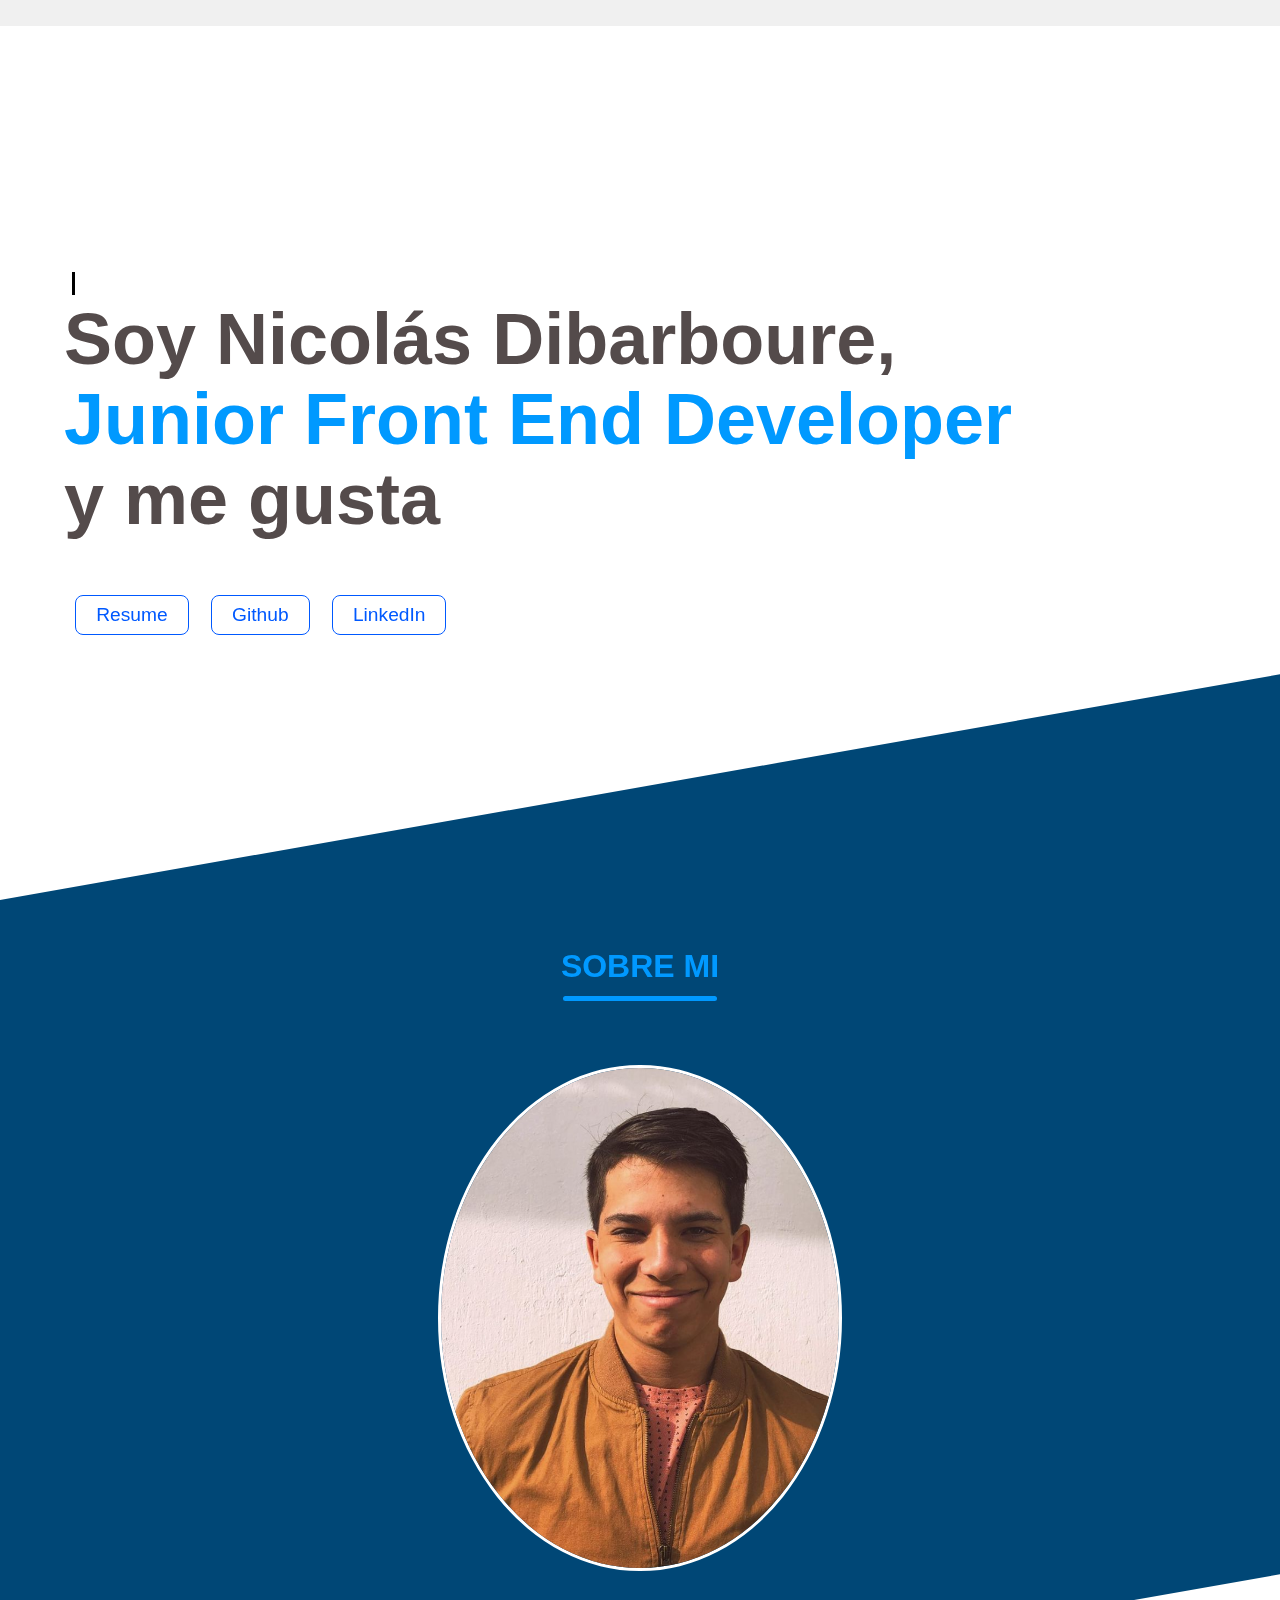
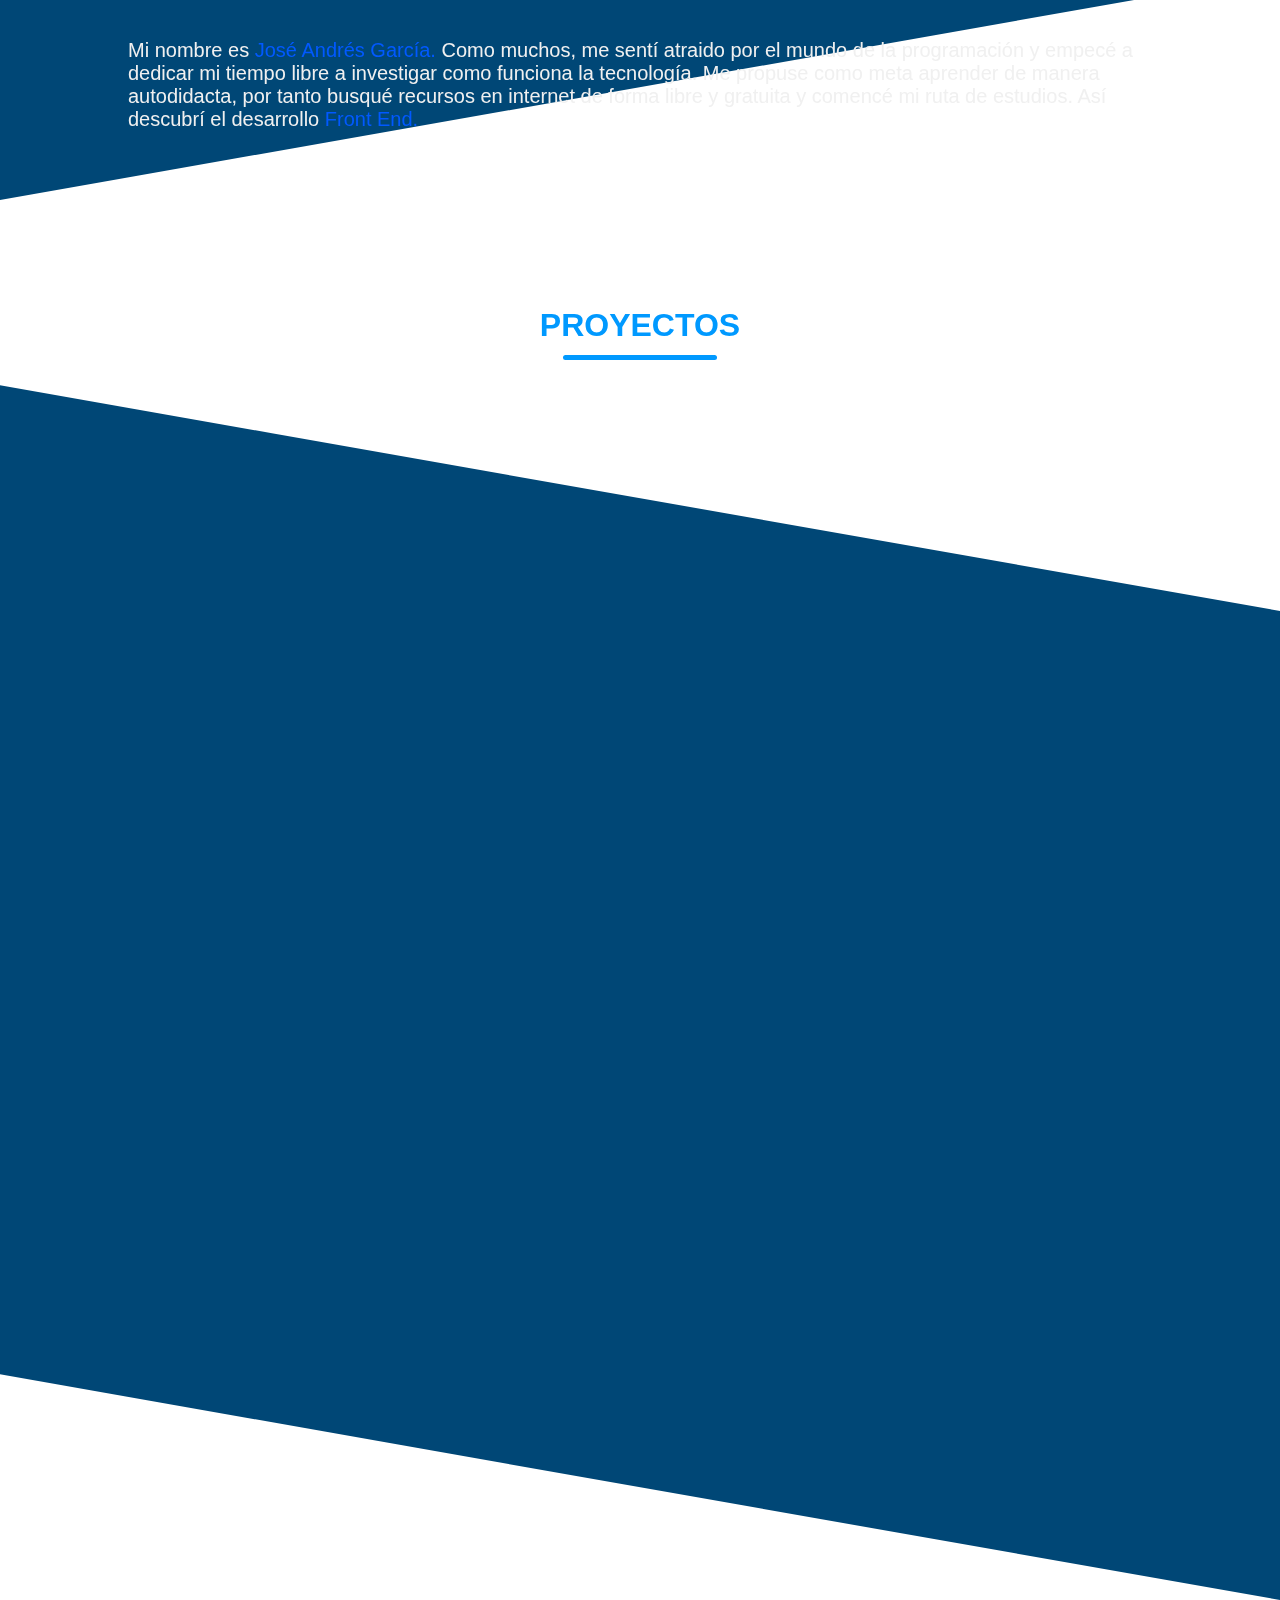
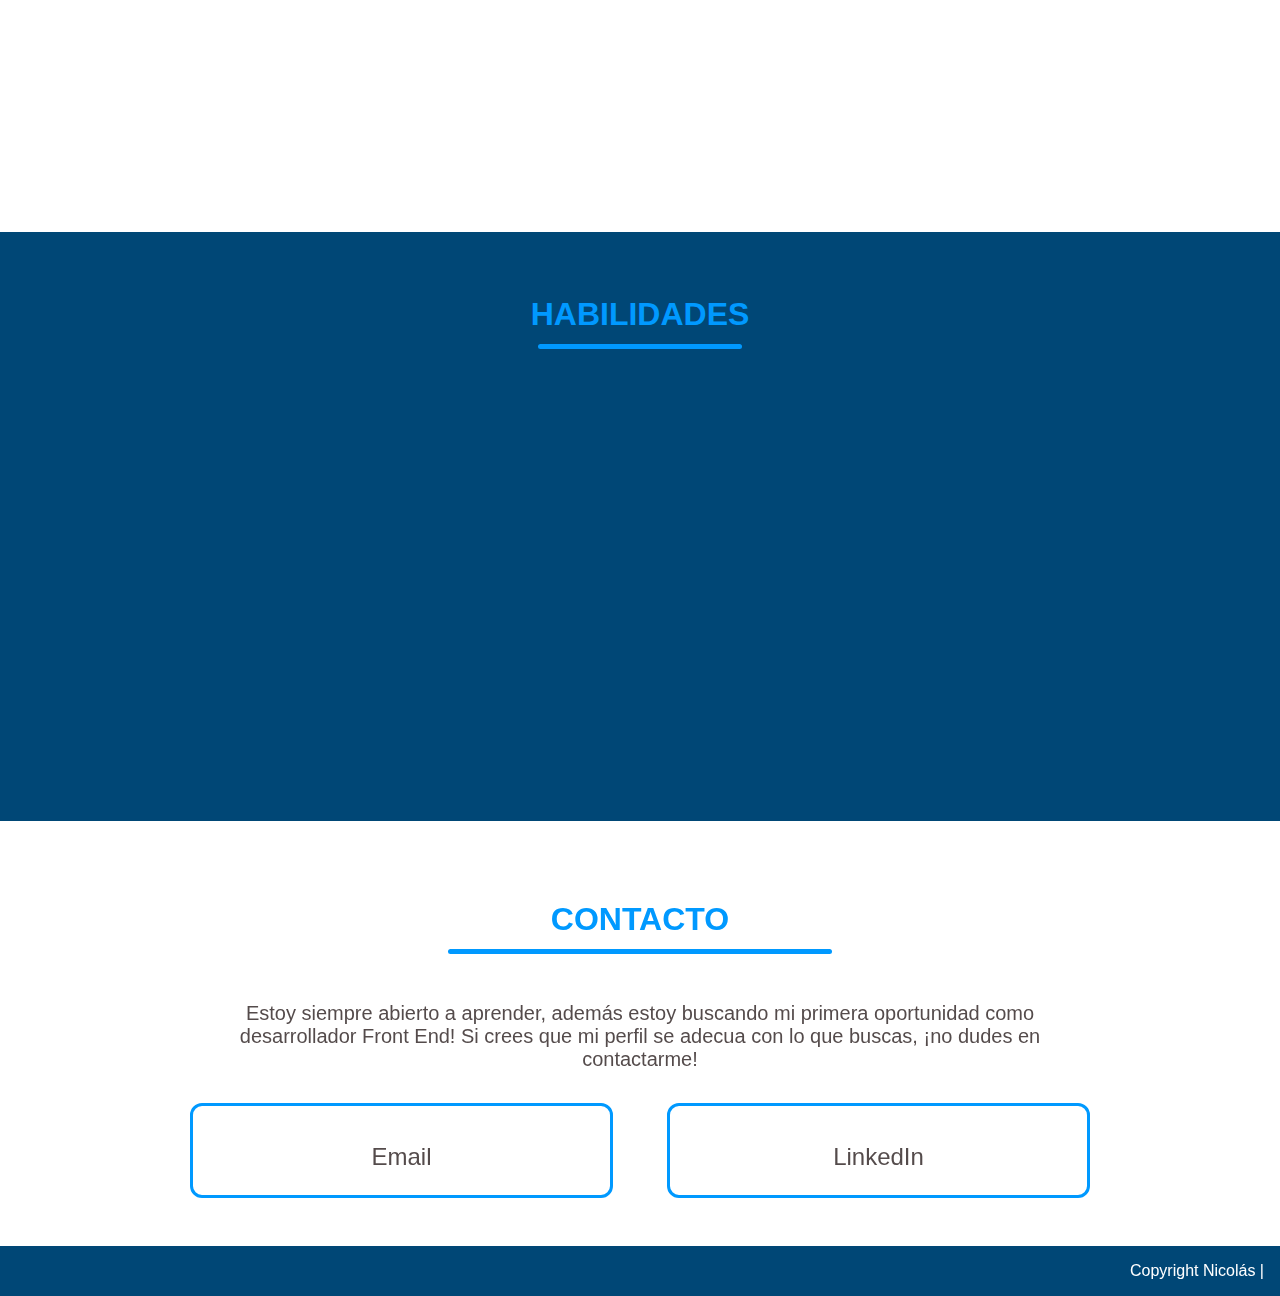
==== index.html @ 285dfb8d "Fixes" ====
<!DOCTYPE html>
<html lang="en">

<head>
  <meta charset="UTF-8">
  <meta http-equiv="X-UA-Compatible" content="IE=edge">
  <meta name="viewport" content="width=device-width, initial-scale=1.0, user-scalable=no, minimum-scale= 1.0">
  <link rel="icon"
    href="https://media.istockphoto.com/id/1362926849/es/vector/s%C3%ADmbolo-qu%C3%ADmico-de-neodimio-marco-cuadrado-elemento-de-tabla-mendeleev-fondo-rosa.jpg?b=1&s=170x170&k=20&c=UCgo2GiJpbOPP9t1IISfj54iJ4_4i3ZmyfxK1jCRdhY=">
  <title>Nicolás Dibarboure | Frontend Developer</title>
  <link rel="stylesheet" href="./css/styles.css">
  <link href="https://unpkg.com/aos@2.3.1/dist/aos.css" rel="stylesheet">
  <script src="https://kit.fontawesome.com/23192939c8.js" crossorigin="anonymous"></script>
</head>

<body>
  <div id="particles-js" class="animation"></div>

  <!-- Header -->
  <header id="header" class="header">
    <!-- Mobile -->
    <div class="menu-mobile">
      <div>
        <a id="btnMenu"><i class="fas fa-bars"></i></a>
      </div>

      <nav class="menu-side">
        <a id="start-menu" href="#inicio">Inicio</a>
        <a id="about-me-menu" href="#sobre-mi">Sobre mi</a>
        <a id="proyects-menu" href="#proyectos">Proyectos</a>
        <a id="hability-menu" href="#habilidades">Habilidades</a>
        <a id="contact-menu" href="#contacto">Contacto</a>
      </nav>
    </div>

    <!-- Escritorio - fijo -->
    <div id="fixed-header" class="header-fixed">
      <ul>
        <li><a class="start" href="#inicio">Inicio</a></li>
        <li><a class="aboutMe" href="#sobre-mi">Sobre mi</a></li>
        <li><a class="proyects" href="#proyectos">Proyectos</a></li>
        <li><a class="hability" href="#habilidades">Habilidades</a></li>
        <li><a class="contact" href="#contacto">Contacto</a></li>
      </ul>
    </div>

    <!-- Escritorio -->
    <ul id="header-container" class="header-container">
      <li><a class="start" href="#inicio">Inicio</a></li>
      <li><a class="aboutMe" href="#sobre-mi">Sobre mi</a></li>
      <li><a class="proyects" href="#proyectos">Proyectos</a></li>
      <li><a class="hability" href="#habilidades">Habilidades</a></li>
      <li><a class="contact" href="#contacto">Contacto</a></li>
    </ul>

  </header>
  <!-- Hero -->
  <section id="inicio" class="hero">
    <div class="hero-container">
      <h6>&#160;<span class="typed"></span></h6>
      <h1>Soy Nicolás Dibarboure,
        <span class="hero-span">Junior Front End Developer</span> y me gusta
        <span class="hero-styles" id="likes"></span>
      </h1>
    </div>
    <div>
      <div class="skew"></div>
    </div>
    <ul class="icons-container">
      <li><a href="./recursos/CV - Jose Andres Garcia Montes.pdf" download="CV - Jose Andres Garcia Montes">Resume <i
            class="fas fa-file-export"></i></a></li>
      <li><a href="https://github.com/NicoDibarboure" target="_blank">Github <i class="fab fa-github-square"></i></a>
      </li>

      <li><a href="https://www.linkedin.com/in/jose-andres-garcia/" target="_blank">LinkedIn <i
            class="fab fa-linkedin"></i></a></li>
    </ul>

  </section>
  <!-- Sobre mi -->
  <section id="sobre-mi" class="about-me">
    <h2>Sobre Mi</h2>
    <div class="about-me-container">
      <div class="about-img-container">
        <img src="recursos/foto-portfolio.jpg" alt="foto-perfil" />
      </div>
      <div class="about-text-container">
        <p>
          Mi nombre es <span>José Andrés García.</span> Como muchos, me sentí atraido por el mundo de la programación y
          empecé a dedicar mi tiempo libre a investigar como funciona la tecnología. Me propuse como meta aprender de
          manera autodidacta, por tanto busqué recursos en internet de forma libre y gratuita y comencé mi ruta de
          estudios. Así descubrí el desarrollo <span>Front End.</span>
        </p>
      </div>
    </div>
  </section>
  <!-- Proyectos -->
  <section id="proyectos" class="proyectos">
    <h2>Proyectos</h2>
    <div class="proyectos-container">
      <article data-aos="zoom-in" class="proyecto">
        <div class="proyecto-img-container">
          <img src="https://imagenes-pages.s3-sa-east-1.amazonaws.com/SlideShow.png" alt="Slide-page" />
        </div>
        <div class="proyecto-description">
          <div class="proyecto-back">
            <p>
              <span>Slide page</span> es una pagina web que tiene un slide que muestra algunas de las diferentes
              ciudades del mundo y sus principales caracteristicas.
            </p>
            <div class="proyecto-links">
              <a href="https://github.com/Gorusuke/Slideshow" target="_blank"><i class="fab fa-github"></i></a>
              <a href="https://slideshow-kappa.vercel.app/" target="_blank"><i class="fas fa-desktop"></i></a>
            </div>
          </div>
        </div>
        <div class="proyecto-content">
          <h2>Slide page</h2>
          <ul class="proyecto-habilities">
            <li>Html</li>
            <li>Css</li>
          </ul>
        </div>
      </article>
      <article data-aos="zoom-in" class="proyecto">
        <div class="proyecto-img-container">
          <img src="https://imagenes-pages.s3-sa-east-1.amazonaws.com/Profile-cards.png"
            alt="Tarjeta-de-presentacion" />
        </div>
        <div class="proyecto-description">
          <div class="proyecto-back">
            <p>
              <span>Profile cards</span> es una pagina web que muestra un diseño de tarjetas de presentacion de forma
              creativa que puedes tomar como referencia para futuras creaciones.
            </p>
            <div class="proyecto-links">
              <a href="https://github.com/Gorusuke/Tarjeta-de-presentacion" target="_blank"><i
                  class="fab fa-github"></i></a>
              <a href="https://tarjeta-de-presentacion.vercel.app/" target="_blank"><i class="fas fa-desktop"></i></a>
            </div>
          </div>
        </div>
        <div class="proyecto-content">
          <h2>Profile cards</h2>
          <ul class="proyecto-habilities">
            <li>Html</li>
            <li>Css</li>
          </ul>
        </div>
      </article>
      <article data-aos="zoom-in" class="proyecto">
        <div class="proyecto-img-container">
          <img src="https://imagenes-pages.s3-sa-east-1.amazonaws.com/Cube.png" alt="slice-cube" />
        </div>
        <div class="proyecto-description">
          <div class="proyecto-back">
            <p>
              <span>Slice cube</span> es una pagina web donde se muestra un cubo en forma de imagen. Cada imagen esta
              dividida en 3 partes iguales y el cubo tiene una pequeña animacion entre cada imagen.
            </p>
            <div class="proyecto-links">
              <a href="https://github.com/Gorusuke/Slice-Image-Cube" target="_blank"><i class="fab fa-github"></i></a>
              <a href="https://slice-image-cube.vercel.app/" target="_blank"><i class="fas fa-desktop"></i></a>
            </div>
          </div>
        </div>
        <div class="proyecto-content">
          <h2>Slice cube</h2>
          <ul class="proyecto-habilities">
            <li>Html</li>
            <li>Css</li>
            <li>Javascript</li>
          </ul>
        </div>
      </article>
      <article data-aos="zoom-in" class="proyecto">
        <div class="proyecto-img-container">
          <img src="https://imagenes-pages.s3-sa-east-1.amazonaws.com/Breaking+bad.png" alt="Breaking-bad" />
        </div>
        <div class="proyecto-description">
          <div class="proyecto-back">
            <p>
              <span>Breaking bad frase</span> es una pagina web que a traves de una API muestra las frases mas iconicas
              de la serie Breaking Bad.
            </p>
            <div class="proyecto-links">
              <a href="https://github.com/Gorusuke/Frases-de-breaking-bad" target="_blank"><i
                  class="fab fa-github"></i></a>
              <a href="https://breaking-bad-phrases.vercel.app/" target="_blank"><i class="fas fa-desktop"></i></a>
            </div>
          </div>
        </div>
        <div class="proyecto-content">
          <h2>Breaking bad frase</h2>
          <ul class="proyecto-habilities">
            <li>Html</li>
            <li>Css</li>
            <li>React</li>
          </ul>
        </div>
      </article>
      <article data-aos="zoom-in" class="proyecto">
        <div class="proyecto-img-container">
          <img src="https://imagenes-pages.s3-sa-east-1.amazonaws.com/Owl+gifphy.png" alt="Owl Gifphy" />
        </div>
        <div class="proyecto-description">
          <div class="proyecto-back">
            <p>
              <span>Owl Gifphy</span> es un buscador de gifs que atravez de una API muestra los resultados por nombre.
              Ademas puedes ver las tendencias de los ultimos gifs que estan siendo mas buscados en el momento.
            </p>
            <div class="proyecto-links">
              <a href="https://github.com/Gorusuke/Owl-Gifphy" target="_blank"><i class="fab fa-github"></i></a>
              <a href="https://owl-gifphy.vercel.app/" target="_blank"><i class="fas fa-desktop"></i></a>
            </div>
          </div>
        </div>
        <div class="proyecto-content">
          <h2>Owl Gifphy</h2>
          <ul class="proyecto-habilities">
            <li>Html</li>
            <li>Css</li>
            <li>React</li>
          </ul>
        </div>
      </article>
      <div class="skew-proyects"></div>
      <article data-aos="zoom-in" class="proyecto">
        <div class="proyecto-img-container">
          <img src="https://imagenes-pages.s3-sa-east-1.amazonaws.com/Pokemon+couple.png" alt="Pokemon-Couple" />
        </div>
        <div class="proyecto-description">
          <div class="proyecto-back">
            <p>
              <span>Pokemon-Couple</span> es una aplicacion donde su objetivo es encontrar la pareja pokemon en los
              menores intentos posibles.
            </p>
            <div class="proyecto-links">
              <a href="https://github.com/Gorusuke/Couple-Pokemon" target="_blank"><i class="fab fa-github"></i></a>
              <a href="https://pokemon-couple.vercel.app/" target="_blank"><i class="fas fa-desktop"></i></a>
            </div>
          </div>
        </div>
        <div class="proyecto-content">
          <h2>Pokemon Couple</h2>
          <ul class="proyecto-habilities">
            <li>Html</li>
            <li>Css</li>
            <li>React</li>
          </ul>
        </div>
      </article>
    </div>
  </section>
  <!-- Habilidades -->
  <section id="habilidades" class="habilidades">
    <h2>Habilidades</h2>
    <div class="habilidades-container">
      <div data-aos="fade-up" data-aos-duration="300" class="technologies">
        <div class="technologies-image">
          <img src="https://icons-svgs.s3-sa-east-1.amazonaws.com/images/html.svg" alt="Html5">
        </div>
        <h4>Html5</h4>
      </div>
      <div data-aos="fade-up" data-aos-duration="600" class="technologies">
        <div class="technologies-image">
          <img src="https://icons-svgs.s3-sa-east-1.amazonaws.com/images/css.svg" alt="Css">
        </div>
        <h4>Css</h4>
      </div>
      <div data-aos="fade-up" data-aos-duration="900" class="technologies">
        <div class="technologies-image">
          <img src="https://icons-svgs.s3-sa-east-1.amazonaws.com/images/javascript.svg" alt="Javascript">
        </div>
        <h4>Javascript</h4>
      </div>
      <div data-aos="fade-up" data-aos-duration="1200" class="technologies">
        <div class="technologies-image sass">
          <img src="https://icons-svgs.s3-sa-east-1.amazonaws.com/images/sass.svg" alt="Sass">
        </div>
        <h4>Sass</h4>
      </div>
      <div data-aos="fade-up" data-aos-duration="1500" class="technologies">
        <div class="technologies-image">
          <img src="https://icons-svgs.s3-sa-east-1.amazonaws.com/images/git.svg" alt="Git">
        </div>
        <h4>Git</h4>
      </div>
      <div data-aos="fade-up" data-aos-duration="1800" class="technologies">
        <div class="technologies-image">
          <img src="https://icons-svgs.s3-sa-east-1.amazonaws.com/images/github.svg" alt="Github">
        </div>
        <h4>Github</h4>
      </div>
      <div data-aos="fade-up" data-aos-duration="300" class="technologies">
        <div class="technologies-image">
          <img src="https://icons-svgs.s3-sa-east-1.amazonaws.com/images/react.svg" alt="React">
        </div>
        <h4>React</h4>
      </div>
      <div data-aos="fade-up" data-aos-duration="600" class="technologies">
        <div class="technologies-image">
          <img src="https://icons-svgs.s3-sa-east-1.amazonaws.com/images/redux.svg" alt="Redux">
        </div>
        <h4>Redux</h4>
      </div>
      <div data-aos="fade-up" data-aos-duration="900" class="technologies">
        <div class="technologies-image nextjs">
          <img src="https://icons-svgs.s3-sa-east-1.amazonaws.com/images/next.svg" alt="NextJs">
        </div>
        <h4>NextJs</h4>
      </div>
      <div data-aos="fade-up" data-aos-duration="1200" class="technologies">
        <div class="technologies-image firebase">
          <img src="https://icons-svgs.s3-sa-east-1.amazonaws.com/images/firebase.svg" alt="Firebase">
        </div>
        <h4>Firebase</h4>
      </div>
      <div data-aos="fade-up" data-aos-duration="1500" class="technologies">
        <div class="technologies-image">
          <img src="https://icons-svgs.s3-sa-east-1.amazonaws.com/images/node.svg" alt="NodeJs">
        </div>
        <h4>NodeJs</h4>
      </div>
      <div data-aos="fade-up" data-aos-duration="1800" class="technologies">
        <div class="technologies-image mongodb">
          <img src="https://icons-svgs.s3-sa-east-1.amazonaws.com/images/mongo.svg" alt="MongoDB">
        </div>
        <h4>MongoDB</h4>
      </div>
    </div>
  </section>
  <!-- Contacto -->
  <section id="contacto" class="contacto">
    <h2>Contacto</h2>
    <div class="contacto-container">
      <p>Estoy siempre abierto a aprender, además estoy buscando mi primera oportunidad como desarrollador Front End! Si
        crees que mi perfil se adecua con lo que buscas, ¡no dudes en contactarme!</p>
      <div class="contacto-icons">
        <a href="mailto:nico.dibarboure@gmail.com">
          <div>
            <i class="fas fa-envelope"></i>
            <p>Email</p>
          </div>
        </a>
        <a href="https://www.linkedin.com/in/dibarbourenico/" target="_blank">
          <div>
            <i class="fab fa-linkedin"></i>
            <p>LinkedIn</p>
          </div>
        </a>
      </div>
    </div>
  </section>
  <!-- Footer -->
  <footer>
    <div class="footer-container">
      <p>Copyright Nicolás | <span id="year"></span></p>
    </div>
  </footer>

  <script src="https://unpkg.com/aos@2.3.1/dist/aos.js"></script>
  <script src="https://cdn.jsdelivr.net/npm/typed.js@2.0.12"></script>
  <script src="https://cdn.jsdelivr.net/npm/particles.js@2.0.0/particles.min.js"></script>
  <script src="./js/app.js"></script>
</body>

</html>
---- css/styles.css ----
:root {
  --primary: #0099ff;
  --secondary: #0059ff;
  --background: #004776;
  --dark: #0a0a0a;
  --light: #f0f0f0;
  --text: #413737e6;
}

*,
*::after,
*::before {
  padding: 0;
  margin: 0;
  box-sizing: border-box;
}

body {
  font-family: -apple-system, BlinkMacSystemFont, Segoe UI, Roboto, Oxygen,
    Ubuntu, Cantarell, Fira Sans, Droid Sans, Helvetica Neue, sans-serif;
  z-index: 1;
}

a {
  color: inherit;
  text-decoration: none;
}

ul {
  list-style: none;
}

/* Animation */

.animation {
  position: fixed;
  height: 100vh;
  width: 100%;
  z-index: -1;
  background-color: transparent;
}

/* Header */

.menu-mobile {
  display: block;
  width: 100%;
  background-color: var(--light);
  color: var(--text);
  position: fixed;
  top: 0;
  z-index: 99999;
  transition: all .5s ease;
}

.line::after {
  content: '';
  position: absolute;
  width: 21.5%;
  height: 2px;
  background-color: var(--primary);
  border-bottom: 2px solid var(--primary);
  animation: barra .5s ease-in-out;
}

@keyframes barra {
  0% {
    width: 0;
  }

  100% {
    width: 21.5%
  }
}

.menu-mobile>div {
  display: block;
  padding: .8rem;
  text-align: right;
  margin-right: 1rem;
}

.menu-mobile>div>a {
  font-size: 1.5rem;
}

.menu-side {
  width: 80%;
  display: flex;
  flex-direction: column;
  position: fixed;
  right: -100%;
  text-align: center;
  background-color: var(--light);
  transition: all .5s ease;
}

.active {
  right: -5px;
}

.menu-mobile>nav>a {
  text-transform: uppercase;
  padding: 12px;
  color: var(--text);
  font-weight: 700;
  border-bottom: 2px solid var(--primary);
  border-left: 2px solid var(--primary);
}

/* .menu-mobile > nav > a:last-child{
  border: 0;
} */


.menu-mobile>nav>a:hover {
  color: var(--secondary);
}

.header-fixed,
.header-container {
  display: none;
}

/* Hero */

.hero {
  display: flex;
  flex-direction: column;
  justify-content: center;
  height: 100vh;
  background-color: transparent;
}

.hero-container {
  padding-left: 1rem;
}

.hero-container>h6 {
  font-size: 1rem;
  margin-left: -4px;
}

.hero-container>h6::after {
  content: '';
  width: 2px;
  height: 1rem;
  margin-top: 4px;
  background-color: #000;
  position: absolute;
  animation: blinking 1s 2s infinite;
}

@keyframes blinking {
  0% {
    background: #000;
  }

  50% {
    background: transparent;
  }

  100% {
    background: #000;
  }
}

.hero-container>h1 {
  font-size: 1.55rem;
  color: var(--text);
  min-height: 120px;
  line-height: 1.65rem;
}

.hero-span {
  display: block;
  color: var(--primary);
}

.hero-styles {
  color: var(--secondary);
}

.skew {
  position: absolute;
  top: 100%;
  width: 100%;
  height: 900px;
  background: var(--background);
  transform: skewY(-20deg);
  transform-origin: top left;
  z-index: -2;
  animation: skewed 3s ease-in-out 1;
}

@keyframes skewed {
  0% {
    transform: skewY(0deg);
  }

  100% {
    transform: skewY(-20deg);
  }
}

.icons-container {
  display: flex;
  margin-top: -20px;
}

.icons-container>li {
  display: flex;
  font-size: .8rem;
  color: var(--secondary);
  font-weight: 500;
  margin-top: .5rem;
  margin-right: .7rem;
}

.icons-container>li>a:hover {
  background-color: var(--secondary);
  color: #fff;
}

.icons-container>li>a>i {
  font-size: .8rem;
}

.icons-container a {
  border-radius: 8px;
  border: 1px solid var(--secondary);
  padding: 5px 10px;
  transition: all .3s ease;

}

/* About me */

.about-me {
  z-index: 9999;
  position: relative;
  background: transparent;
  margin: 3rem auto 7rem auto;
}

.about-me>h2 {
  color: var(--primary);
  text-transform: uppercase;
  margin-bottom: 4rem;
  padding-bottom: 1rem;
  font-size: 2rem;
  text-align: center;
  position: relative;
}

.about-me>h2::after {
  content: '';
  width: 50%;
  height: 5px;
  position: absolute;
  background: var(--primary);
  bottom: 0%;
  left: 25%;
  border-radius: 10px;
}

.about-me-container {
  display: flex;
  flex-direction: column;
  width: 90%;
  margin: 0 auto;
}

.about-img-container {
  width: 70%;
  margin: 0 auto
}

.about-img-container>img {
  width: 100%;
  border-radius: 50%;
  border: 3px solid #fff;
  object-fit: contain;
}

.about-text-container>h2 {
  color: var(--light);
  margin: 1rem 0;
  font-size: 1.8rem;
}

.about-text-container>p {
  color: var(--light);
  font-size: 1.25rem;
  font-weight: 300;
}

.about-text-container>p span {
  color: var(--secondary);
  font-weight: 500;
}

/* Proyectos */

.proyectos {
  position: relative;
  margin: 7rem auto;
}

.proyectos>h2 {
  color: var(--primary);
  text-transform: uppercase;
  margin-bottom: 4rem;
  padding-bottom: 1rem;
  font-size: 2rem;
  text-align: center;
  position: relative;
}

.proyectos>h2::after {
  content: '';
  width: 60%;
  height: 5px;
  position: absolute;
  background: var(--primary);
  bottom: 0%;
  left: 20%;
  border-radius: 10px;
}

.proyectos-container {
  width: 90%;
  margin: 0 auto;
  display: grid;
  gap: 2rem;
  grid-template-columns: 1fr;
}

.proyecto {
  width: 100%;
  height: 300px;
  border-radius: 10px;
  position: relative;
  background-color: var(--light);
  transition: all .5s ease;
}

.proyecto-img-container {
  position: absolute;
  top: 0;
  left: 0;
  height: 75%;
  transition: all 1s ease;
}

.proyecto-img-container>img {
  width: 100%;
  height: 100%;
  object-fit: cover;
}

.proyecto:hover {
  -webkit-box-shadow: -3px 5px 18px 0px rgba(0, 0, 0, 0.75);
  -moz-box-shadow: -3px 5px 18px 0px rgba(0, 0, 0, 0.75);
  box-shadow: -3px 5px 18px 0px rgba(0, 0, 0, 0.75);
}

.proyecto:hover .proyecto-img-container {
  height: 0%;
}

.proyecto-description {
  height: 75%;
  display: flex;
  flex-direction: column;
  justify-content: center;
  align-items: center;
}

.proyecto-back {
  width: 80%;
  margin: 0 auto;
}

.proyecto-back>p {
  font-size: 1rem;
  color: var(--text);
  font-weight: 500;
  text-align: center;
}

.proyecto-back>p span {
  color: var(--secondary);
  font-weight: 600;
  text-transform: capitalize;
}

.proyecto-links {
  margin-top: 1rem;
  display: flex;
  justify-content: space-evenly;
}

.proyecto-links a {
  font-size: 2rem;
  transition: color .3s ease;
}

.proyecto-links a:hover {
  transform: scale(1.1);
}

.proyecto-content {
  padding: 0 2rem;
  color: var(--light);
}

.proyecto-content>h2 {
  text-align: left;
  color: var(--primary);
  text-transform: capitalize;
  font-size: 1.4rem;
  margin-bottom: .5rem;
}

.proyecto-habilities {
  display: flex;
}

.proyecto-habilities>li {
  font-size: 1rem;
  margin-right: 1rem;
  color: var(--text);
  font-weight: 500;
}

.skew-proyects {
  position: absolute;
  bottom: 120px;
  left: 0;
  width: 100%;
  height: 70%;
  background: var(--background);
  transform: skewY(10deg);
  transform-origin: top right;
  z-index: -2;
}

/* Habilidades */

.habilidades {
  padding: 4rem 0;
  position: relative;
  margin: 5rem auto;
  background-color: var(--background);
  z-index: -2;
}

.habilidades>h2 {
  color: var(--primary);
  text-transform: uppercase;
  margin-bottom: 5rem;
  padding-bottom: 1rem;
  font-size: 2rem;
  text-align: center;
  position: relative;
}

.habilidades>h2::after {
  content: '';
  width: 70%;
  height: 5px;
  position: absolute;
  background: var(--primary);
  bottom: 0%;
  left: 16%;
  border-radius: 10px;
}

.habilidades-container {
  width: 90%;
  margin: 0 auto;
  display: grid;
  grid-template-columns: repeat(3, 1fr);
  gap: 2rem 1rem;
}

.technologies {
  display: flex;
  flex-direction: column;
  align-items: center;
}

.technologies-image {
  width: 50px;
  height: 50px;
}

.technologies-image>img {
  width: 100%;
  object-fit: contain;
}

.technologies>h4 {
  font-size: 1.2rem;
  margin-top: 1rem;
  color: var(--secondary);
  font-weight: 500;
}

.sass {
  width: 65px;
}

.sass>img {
  margin-top: 8px;
}

.firebase {
  width: 40px;
}

.mongodb,
.nextjs {
  width: 100px;
}

.mongodb>img {
  margin-top: 20px;
}

/* Contacto */

.contacto {
  position: relative;
  margin: 5rem auto 3rem auto;
}

.contacto>h2 {
  color: var(--primary);
  text-transform: uppercase;
  margin-bottom: 3rem;
  padding-bottom: 1rem;
  font-size: 2rem;
  text-align: center;
  position: relative;
}

.contacto>h2::after {
  content: '';
  width: 56%;
  height: 5px;
  position: absolute;
  background: var(--primary);
  bottom: 0%;
  left: 22.5%;
  border-radius: 10px;
}

.contacto-container {
  width: 90%;
  margin: 0 auto;
}

.contacto-container>p {
  font-size: 1.25rem;
  color: var(--text);
  font-weight: 500;
  text-align: center;
}

.contacto-icons {
  display: flex;
  flex-direction: column;
  /* justify-content: space-between; */
}

.contacto-icons a {
  margin-top: 1.5rem;
  padding: 1rem;
  display: flex;
  flex-direction: column;
  align-items: center;
  border: 3px solid var(--primary);
  border-radius: 12px;
}

.contacto-icons a div {
  text-align: center;
}

.contacto-icons a div i {
  font-size: 2.3rem;
  color: var(--secondary);
}

.contacto-icons a div p {
  margin-top: .5rem;
  font-size: 1.2rem;
  font-weight: 500;
  color: var(--text);
  text-align: center;
}

.contacto-icons a:hover {
  -webkit-box-shadow: -1px 2px 7px 0px rgba(0, 0, 0, 0.75);
  -moz-box-shadow: -1px 2px 7px 0px rgba(0, 0, 0, 0.75);
  box-shadow: -1px 2px 7px 0px rgba(0, 0, 0, 0.75);
}

/* Footer */

footer {
  width: 100%;
  background-color: var(--background);
  z-index: -2;
}

.footer-container {
  padding: 1rem 0;
}

.footer-container p {
  font-size: 1rem;
  color: white;
  font-weight: 400;
  text-align: right;
}

@media (min-width: 426px) {

  .menu-side {
    width: 60%;
  }

  .line::after {
    width: 40.8%;
    animation: barra .5s ease-in-out;
  }

  @keyframes barra {
    0% {
      width: 0;
    }

    100% {
      width: 40.8%
    }
  }

  /* Hero */
  .hero-container {
    padding-left: 2rem;
  }

  .hero-container>h6 {
    font-size: 1.5rem;
  }

  .hero-container>h6::after {
    width: 3px;
    height: 23px;
    margin-top: 6px;
  }

  .hero-container>h1 {
    font-size: 2.25rem;
    line-height: 2.5rem;
  }

  .icons-container {
    margin-top: 1rem;
    padding-left: 2rem;
  }

  .icons-container>li {
    font-size: 1.2rem;
    display: flex;
  }

  .icons-container a {
    padding: 8px 20px;
    margin: 2rem 0px 0px 0.7rem;
  }
}

.icons-container>li>a>i {
  font-size: 1.2rem;
}

.skew {
  height: 900px;
  transform: skewY(-13deg);
}

@keyframes skewed {
  0% {
    transform: skewY(0deg);
  }

  100% {
    transform: skewY(-13deg);
  }
}

/* About me */

.about-me>h2::after {
  width: 26%;
  left: 37%;
}

.about-img-container {
  width: 42%;
}

.about-text-container {
  width: 90%;
  margin: 4rem auto;
}

/* Proyectos */


.proyectos-container {
  width: 80%;
}

.proyecto {
  height: 400px;
}

.proyecto-back>p {
  font-size: 1.2rem;
}

.proyecto-links {
  margin-top: 2rem;
}

.proyecto-links a {
  font-size: 2.5rem;
}

.proyecto-content {
  margin-top: 1rem;
}

.proyecto-content>h2 {
  font-size: 1.4rem;
}

.proyecto-habilities>li {
  font-size: 1rem;
}

/* Habilidades */

.proyectos>h2::after {
  left: 33%;
  width: 34%;
}

.habilidades>h2::after {
  width: 34%;
  left: 33%;
}

.habilidades-container {
  grid-template-columns: repeat(4, 1fr);
}

/* Contacto */

.contacto>h2::after {
  width: 30%;
  left: 35%;
}

.contacto-container {
  width: 80%;
}

.contacto-icons {
  display: flex;
  flex-direction: row;
  justify-content: space-between;
}

.contacto-icons a {
  margin-top: 2rem;
  width: 47%;
  padding: 1.5rem;
}

.contacto-icons a div i {
  font-size: 2.8rem;
}

.contacto-icons a div p {
  margin-top: .8rem;
  font-size: 1.5rem;
}

/* Footer */

footer {
  width: 100%;
  background-color: var(--background);
  z-index: -2;
}

.footer-container {
  padding: 1rem;
}

.footer-container p {
  font-size: 1rem;
}

}

@media (min-width: 769px) {

  /* Header */
  .header {
    display: block;
    background-color: transparent;
    top: 0;
    position: absolute;
    z-index: 999999;
    width: 100%;
    transition: all .3s ease;
  }

  .menu-mobile {
    display: none;
  }

  .header-fixed {
    display: block;
    width: 100%;
    padding: 1rem;
    margin-top: -90px;
    position: fixed;
    min-height: 65px;
    background-color: var(--light);
    transition: all .3s ease;
    box-shadow: 0px 2px 5px 2px rgba(0, 0, 0, 0.5);
  }

  .header-fixed>ul {
    display: flex;
    justify-content: space-around;
    width: 90%;
    margin: 0 auto;
  }

  .header-container {
    display: flex;
    justify-content: space-around;
    list-style: none;
    width: 90%;
    margin: 0 auto;
  }

  .header-fixed li,
  .header-container li {
    color: var(--text);
    font-size: 1.1rem;
    font-weight: 700;
    padding-top: 1.5rem;
    padding-bottom: 10px;
    text-transform: uppercase;
    transition: all .3s ease;
    position: relative;
  }

  .header-fixed li {
    padding-top: 0;
  }

  .header-fixed li>a::after,
  .header-container li>a::after {
    content: '';
    width: 0%;
    height: 5px;
    position: absolute;
    background: var(--secondary);
    bottom: 0%;
    left: 50%;
    border-radius: 10px;
    transition: all 500ms ease;
  }

  .header-fixed li:hover,
  .header-container li:hover {
    color: var(--secondary);
  }

  .header-fixed li>a:hover::after,
  .header-container li>a:hover::after {
    width: 130%;
    left: -15%;
  }

  /* Hero */

  .hero-container>h6 {
    font-size: 1.8rem;
  }

  .hero-container>h6::after {
    height: 30px;
  }

  .hero-container>h1 {
    font-size: 3.5rem;
    line-height: 4rem;
  }

  .icons-container {
    margin-top: 2rem;
  }

  .icons-container>li {
    font-size: 1.3rem;
    padding: 10px 20px;
  }

  .icons-container>li>a>i {
    font-size: 1.5rem;
  }


  .skew {
    height: 850px;
    transform: skewY(-13deg);
  }

  @keyframes skewed {
    0% {
      transform: skewY(0deg);
    }

    100% {
      transform: skewY(-13deg);
    }
  }

  /* About me */

  .about-me>h2 {
    padding-bottom: 1.5rem;
    font-size: 2.5rem;
    margin-bottom: 7rem;
  }

  .about-me>h2::after {
    width: 24%;
    left: 39%;
  }

  .about-me-container {
    display: flex;
    flex-direction: row;
    width: 90%;
  }

  .about-img-container {
    display: flex;
    justify-content: center;
    align-items: center;
    width: 40%;
  }

  .about-img-container>img {
    border: 5px solid #fff;
  }

  .about-text-container {
    margin: 0;
    margin-left: 3rem;
  }

  .about-text-container>h2 {
    font-size: 2.5rem;
  }

  .about-text-container>p {
    font-size: 1.5rem;
    font-weight: 400;
  }

  /* Habilidades */

  .proyectos {
    position: relative;
    margin: 15rem auto 12rem auto;
  }

  .proyectos>h2 {
    margin-bottom: 7rem;
    padding-bottom: 1.5rem;
    font-size: 2.5rem;
  }

  .proyectos>h2::after {
    width: 30%;
    left: 35%;
  }

  .proyectos-container {
    width: 80%;
  }

  .proyecto {
    height: 500px;
    width: 100%;
  }

  .proyecto-description {
    height: 80%;
  }

  .proyecto-back {
    width: 70%;
  }

  .proyecto-back>p {
    font-size: 1.4rem;
  }

  .proyecto-links a {
    font-size: 3rem;
  }

  .proyecto-content {
    margin-top: 0;
  }

  .proyecto-content>h2 {
    font-size: 1.65rem;
  }

  .proyecto-habilities>li {
    font-size: 1.25rem;
  }

  .skew-proyects {
    height: 50%;
  }

  /* Habilidades */

  .habilidades {
    margin: 12rem auto 5rem auto;
  }

  .habilidades>h2 {
    margin-bottom: 7rem;
    padding-bottom: 1.5rem;
    font-size: 2.5rem;
  }

  .habilidades>h2::after {
    width: 30%;
    left: 35%;
  }

  .habilidades-container {
    grid-template-columns: repeat(6, 1fr);
    gap: 2rem;
  }

  .technologies-image {
    width: 60px;
    height: 60px;
  }

  .technologies>h4 {
    font-size: 1.3rem;
  }

  .sass {
    width: 85px;
  }

  .firebase {
    width: 50px;
  }

  .mongodb,
  .nextjs {
    width: 110px;
  }

  .nextjs>img {
    margin-top: 10px;
  }

  /* Contacto */

  .contacto {
    margin: 5rem auto 7rem auto;
  }

  .contacto>h2 {
    margin-bottom: 5rem;
    padding-bottom: 1.5rem;
    font-size: 2.5rem;
  }

  .contacto>h2::after {
    left: 38%;
    width: 24%;
  }
}

@media (min-width: 1025px) {

  /* Header */

  .header-fixed>ul {
    width: 60%;
  }

  .header-container {
    width: 60%;
  }

  /* Hero */
  .hero-container {
    padding-left: 4rem;
  }

  .hero-container>h6 {
    font-size: 1.8rem;
    margin-left: 0;
  }

  .hero-container>h1 {
    font-size: 4.5rem;
    line-height: 5rem;
  }

  .skew {
    height: 900px;
    transform: skewY(-10deg);
  }

  @keyframes skewed {
    0% {
      transform: skewY(0deg);
    }

    100% {
      transform: skewY(-10deg);
    }
  }

  .icons-container {
    padding-left: 4rem;
  }

  .icons-container>li>a:hover {
    background-color: var(--secondary);
    color: #fff;
  }

  /* About me */

  .about-me {
    z-index: 9999;
    position: relative;
    background: transparent;
    margin: 3rem auto 7rem auto;
  }

  .about-me>h2::after {
    width: 12%;
    left: 44%;
  }

  .about-me-container {
    max-width: 1280px;
  }

  .about-img-container {
    width: 35%;
  }

  .about-text-container {
    margin-left: 4rem;
  }

  /* 1160 */

  .about-text-container>h2 {
    margin: 3rem 0;
  }

  /* Habilidades */

  .proyectos>h2::after {
    width: 12%;
    left: 44%;
  }

  .proyectos-container {
    width: 90%;
    max-width: 1160px;
    gap: 3rem;
    grid-template-columns: repeat(2, 1fr);
  }

  /* Habilidades */

  .habilidades>h2::after {
    width: 16%;
    left: 42%;
  }

  .habilidades-container {
    max-width: 1160px;
    width: 80%;
  }

  /* Contacto */

  .contacto-container {
    max-width: 900px;
    width: 80%;
  }

}
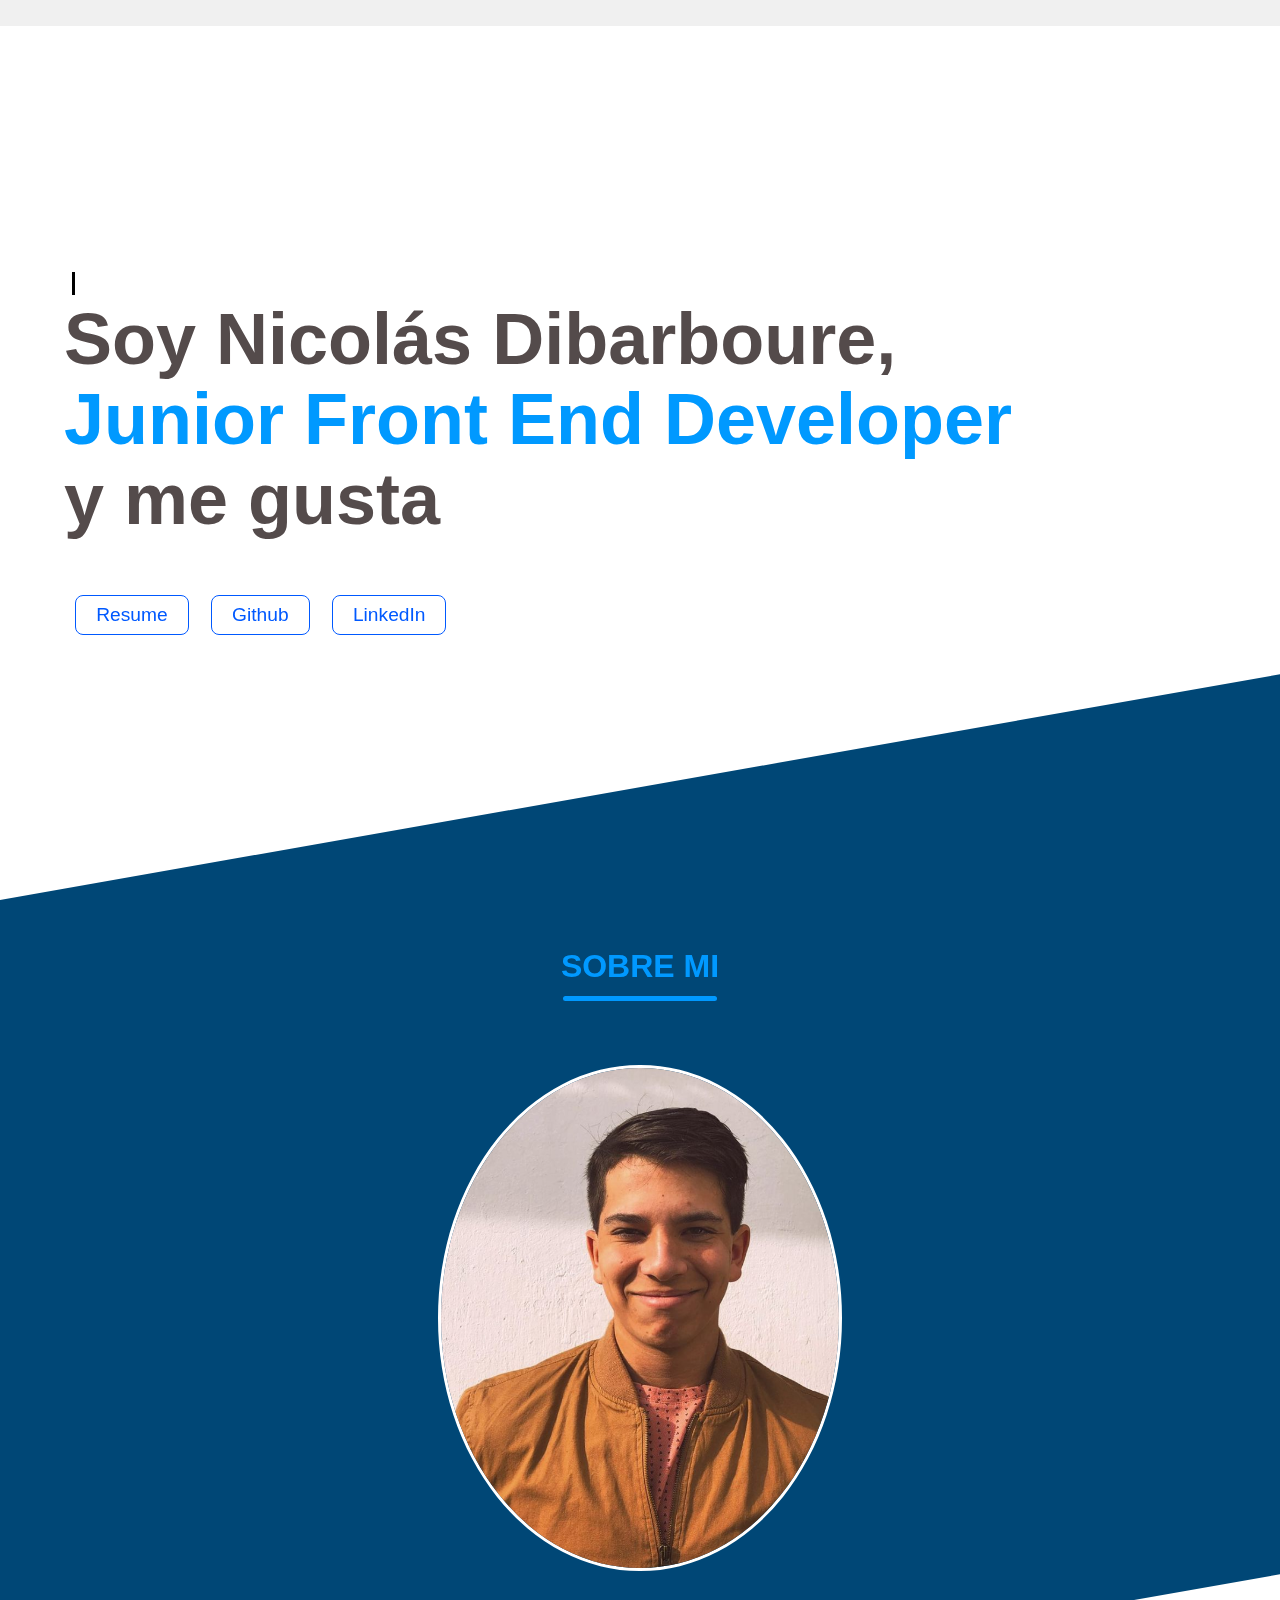
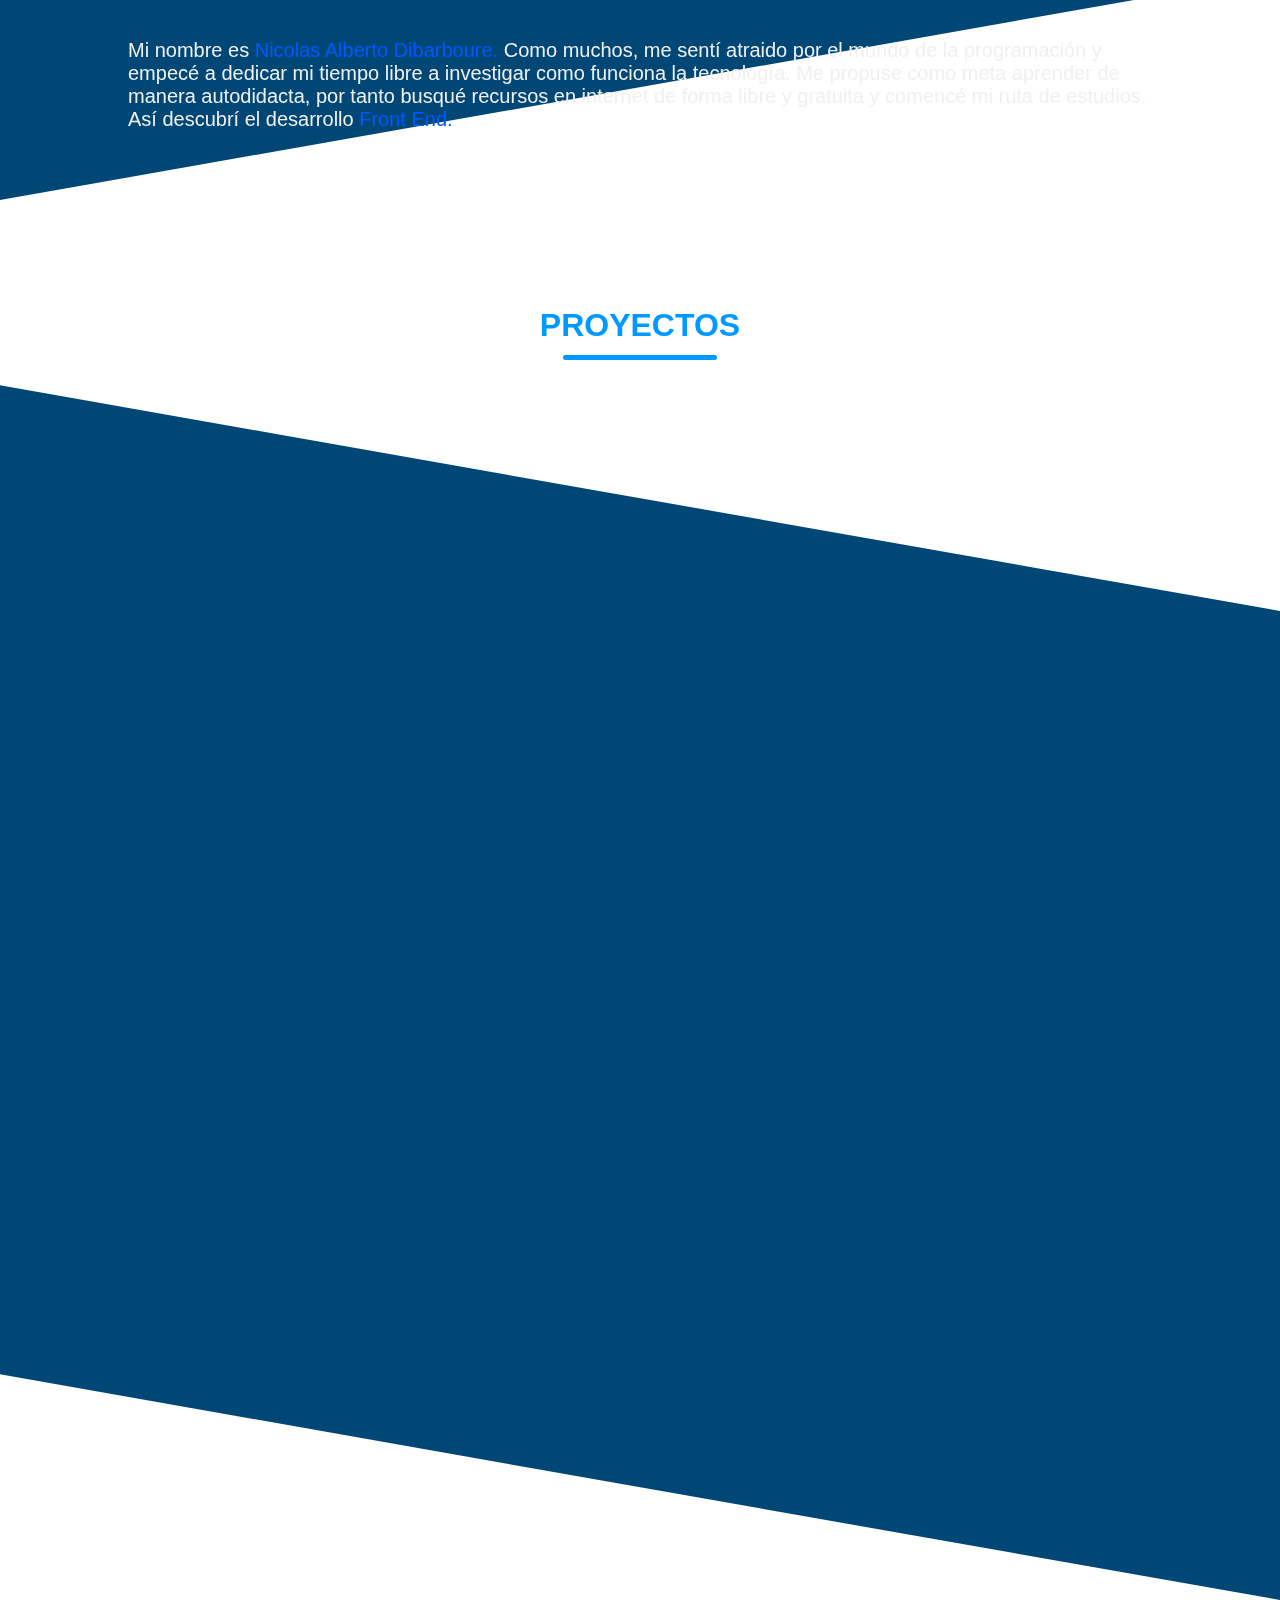
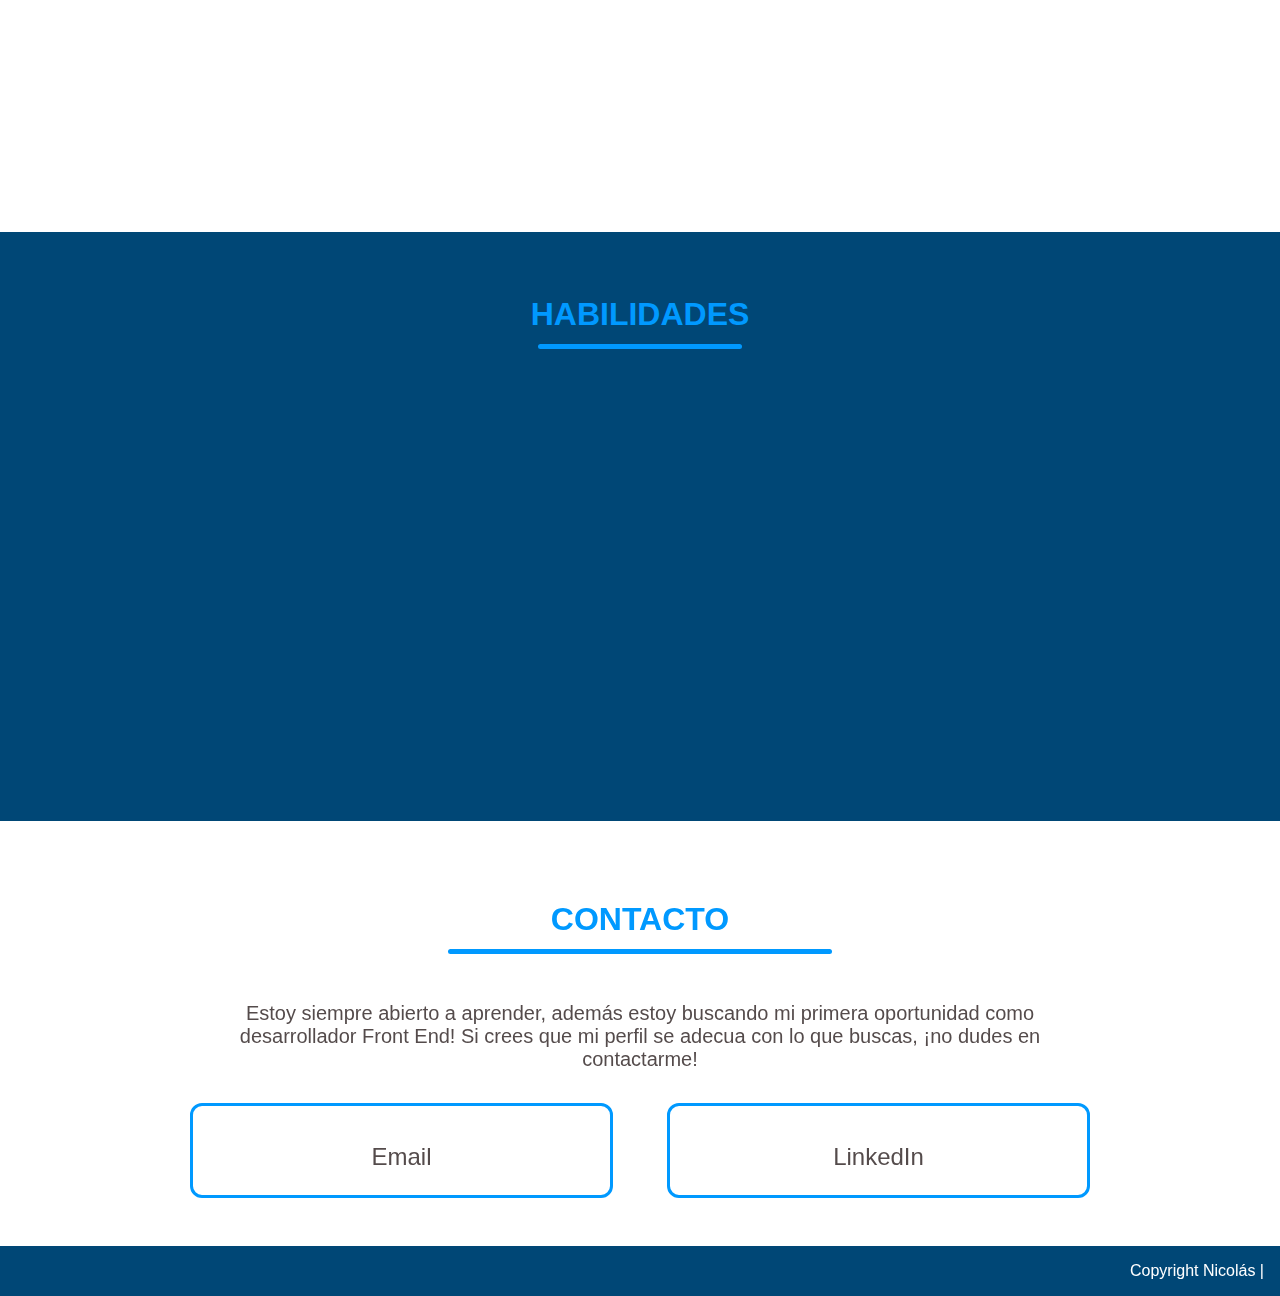
==== commit 30b14aa5: "Cambios styles botones" ====
--- a/index.html
+++ b/index.html
@@ -86,7 +86,8 @@
       </div>
       <div class="about-text-container">
         <p>
-          Mi nombre es <span>José Andrés García.</span> Como muchos, me sentí atraido por el mundo de la programación y
+          Mi nombre es <span>Nicolas Alberto Dibarboure.</span> Como muchos, me sentí atraido por el mundo de la
+          programación y
           empecé a dedicar mi tiempo libre a investigar como funciona la tecnología. Me propuse como meta aprender de
           manera autodidacta, por tanto busqué recursos en internet de forma libre y gratuita y comencé mi ruta de
           estudios. Así descubrí el desarrollo <span>Front End.</span>
--- a/css/styles.css
+++ b/css/styles.css
@@ -206,6 +206,7 @@
 .icons-container {
   display: flex;
   margin-top: -20px;
+  align-items: flex-end;
 }
 
 .icons-container>li {
@@ -229,9 +230,10 @@
 .icons-container a {
   border-radius: 8px;
   border: 1px solid var(--secondary);
-  padding: 5px 10px;
+  padding: 3px;
+  margin-top: 2rem;
+  margin-left: .46rem;
   transition: all .3s ease;
-
 }
 
 /* About me */
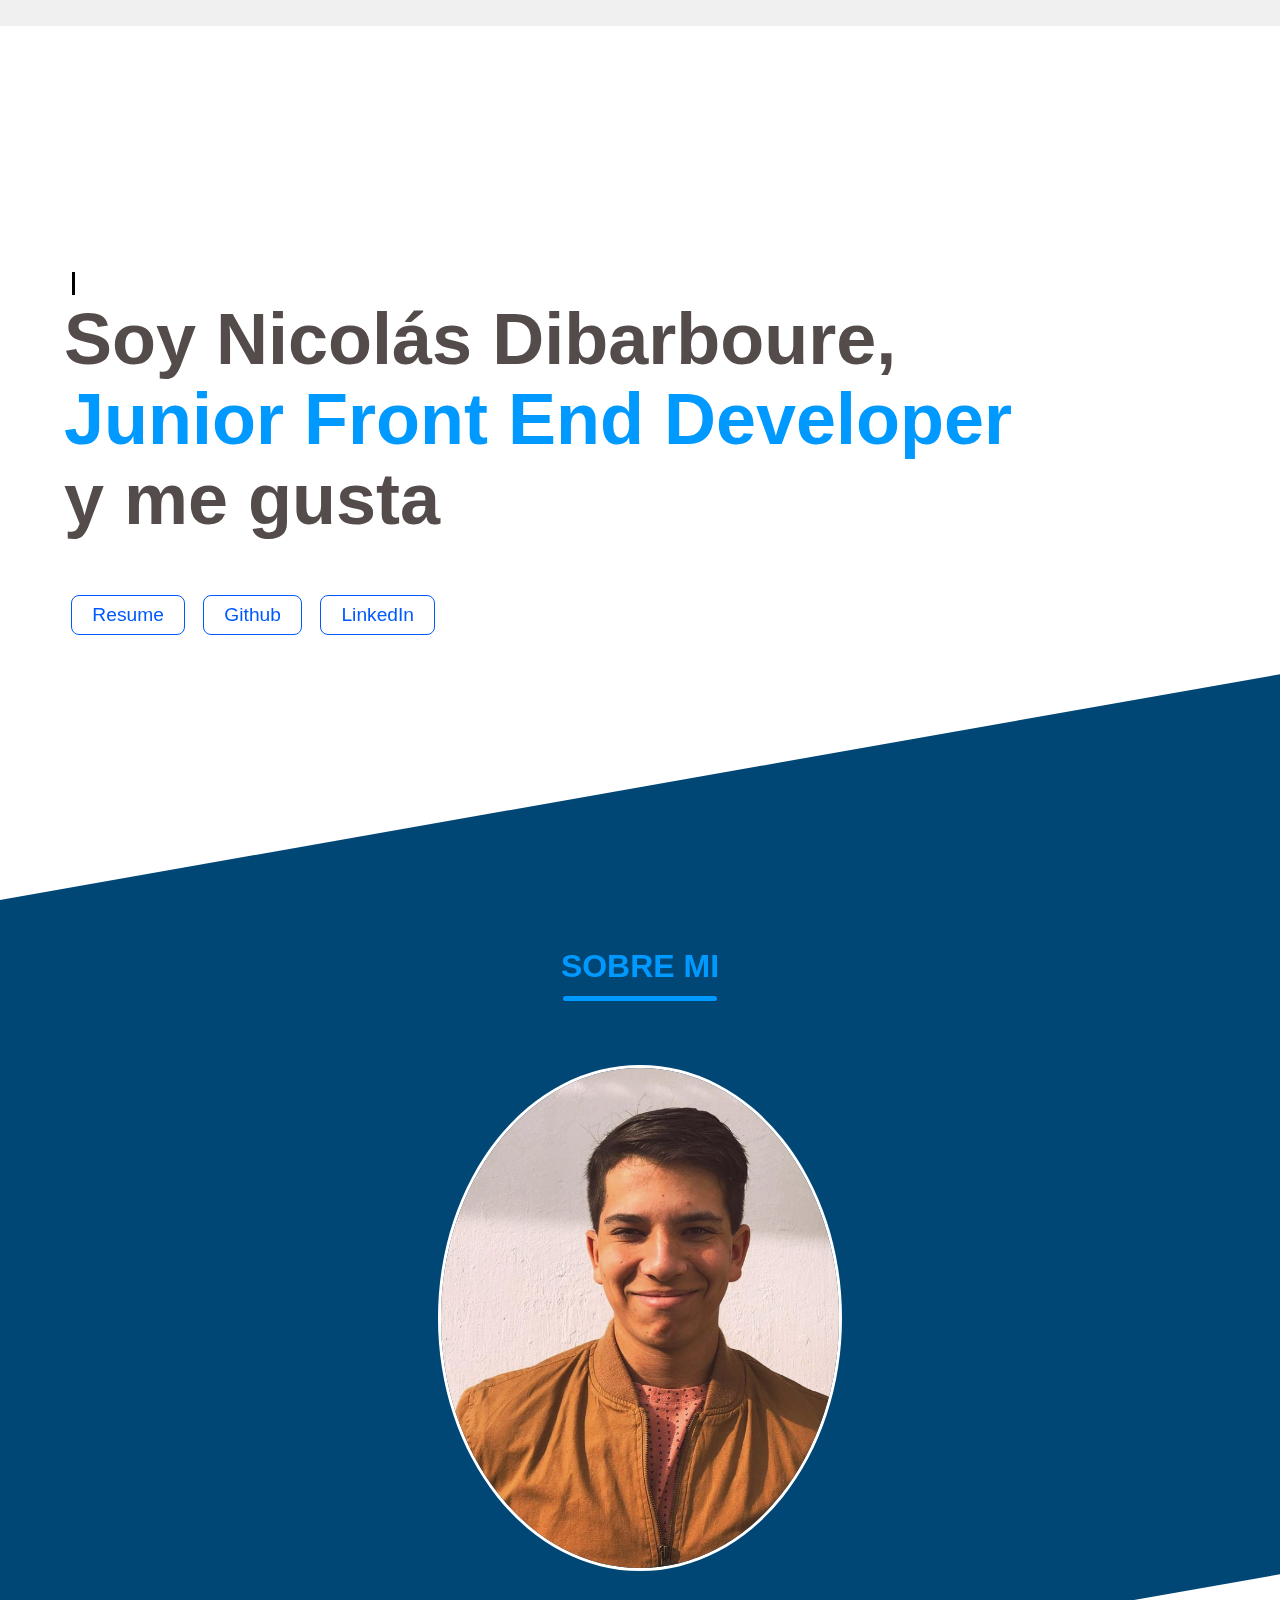
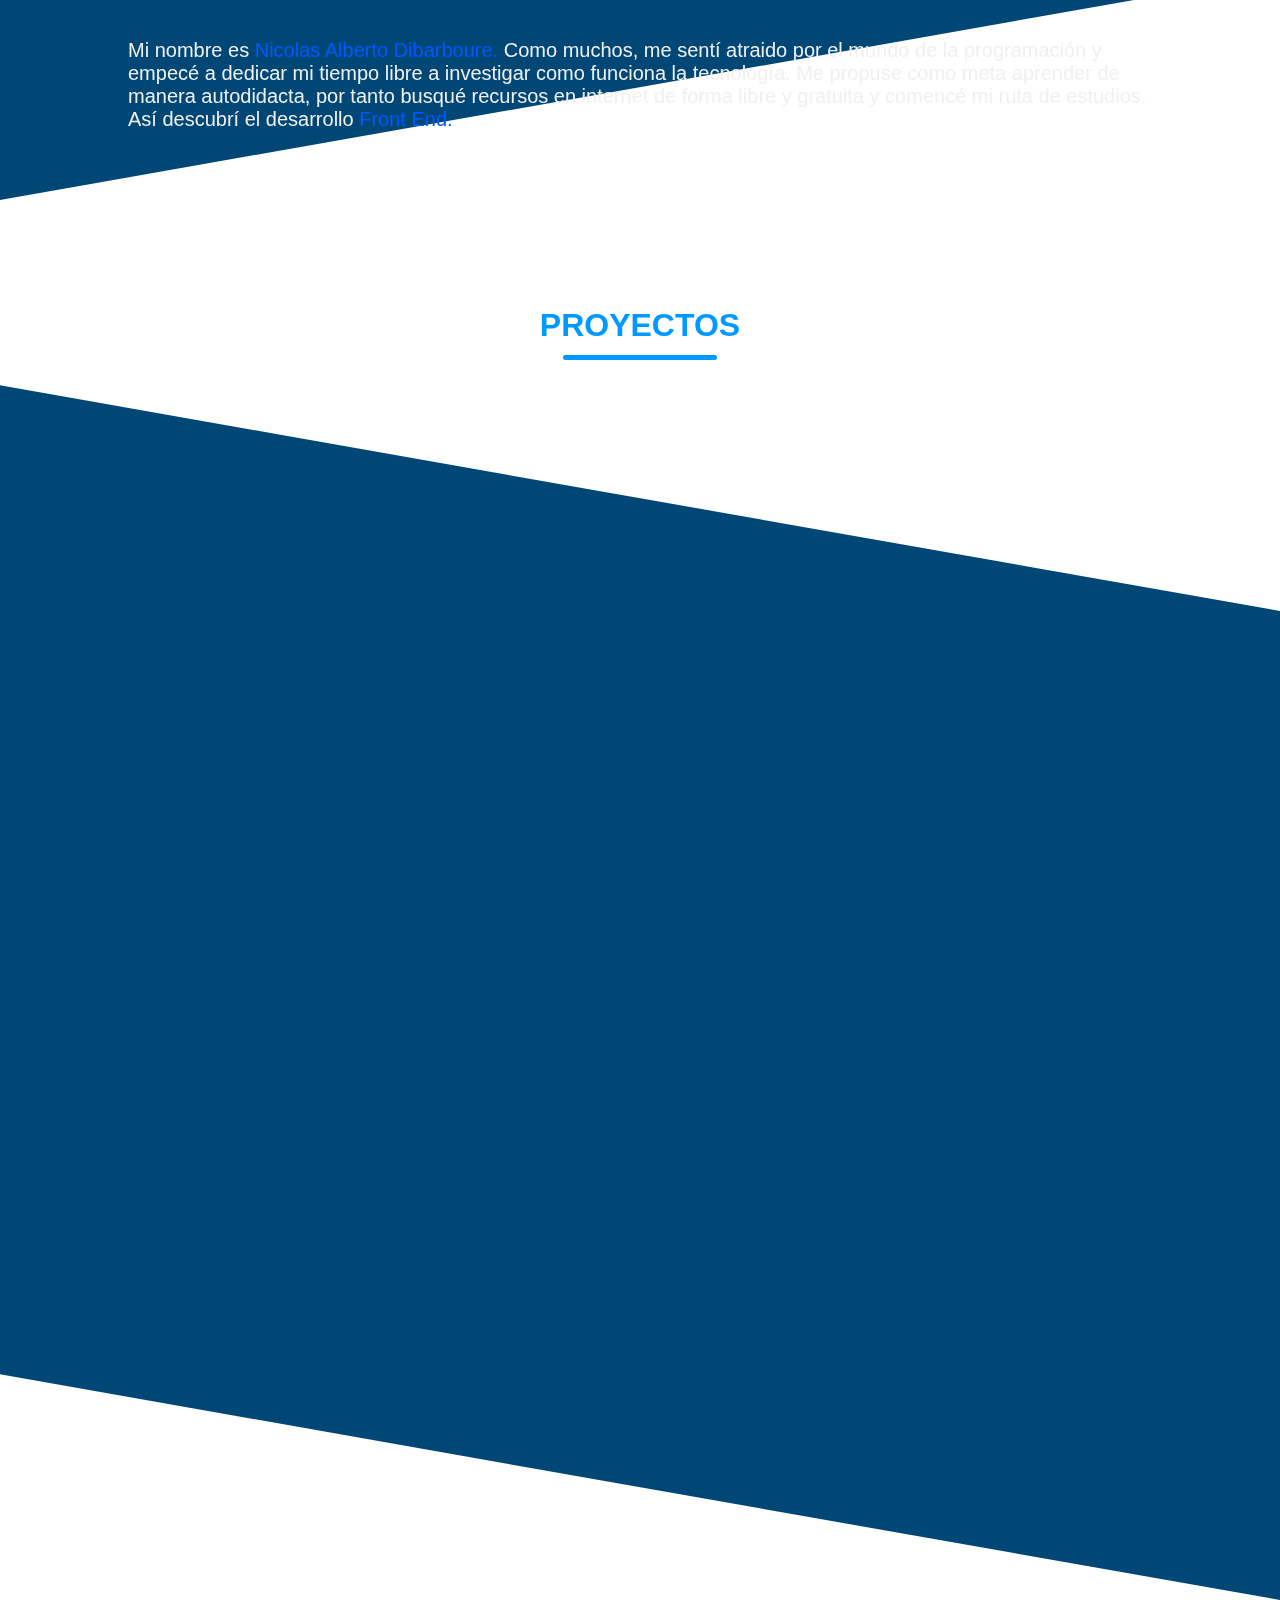
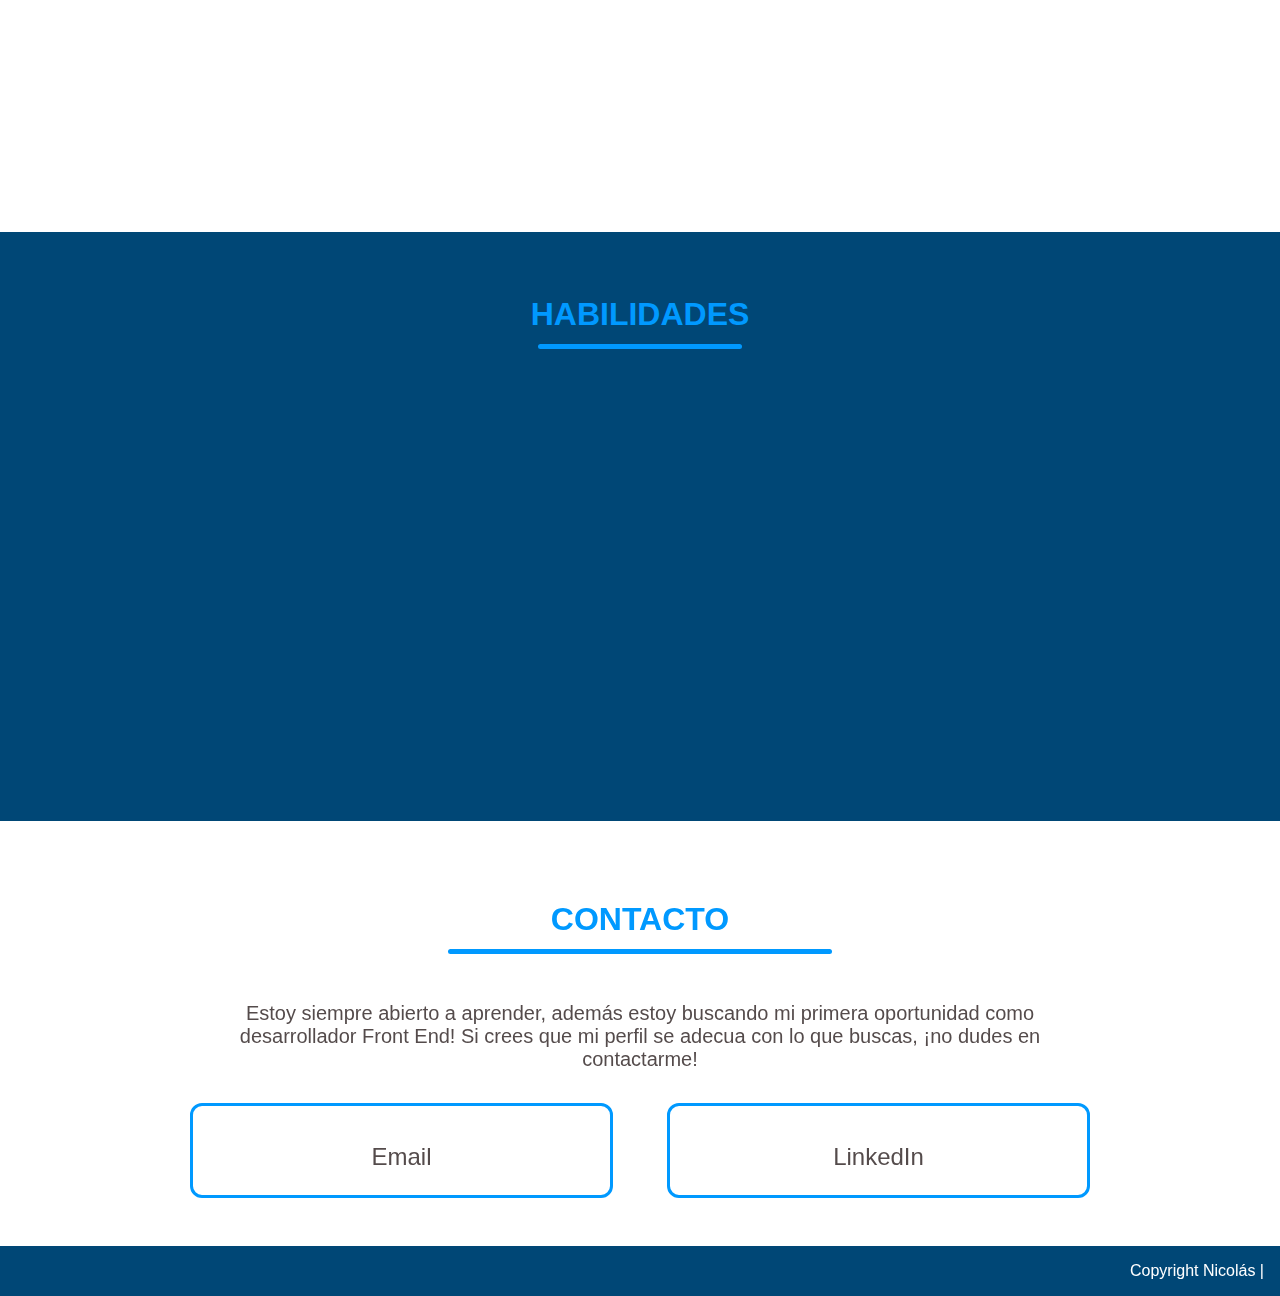
==== commit 69e880f7: "Agrego nuevo CV" ====
--- a/index.html
+++ b/index.html
@@ -67,12 +67,12 @@
       <div class="skew"></div>
     </div>
     <ul class="icons-container">
-      <li><a href="./recursos/CV - Jose Andres Garcia Montes.pdf" download="CV - Jose Andres Garcia Montes">Resume <i
-            class="fas fa-file-export"></i></a></li>
+      <li><a href="./recursos/CV_Nicolas_Dibarboure_Estudiante_de_Programacion.pdf"
+          download="CV - Nicolás Dibarboure">Resume <i class="fas fa-file-export"></i></a></li>
       <li><a href="https://github.com/NicoDibarboure" target="_blank">Github <i class="fab fa-github-square"></i></a>
       </li>
 
-      <li><a href="https://www.linkedin.com/in/jose-andres-garcia/" target="_blank">LinkedIn <i
+      <li><a href="https://www.linkedin.com/in/dibarbourenico/" target="_blank">LinkedIn <i
             class="fab fa-linkedin"></i></a></li>
     </ul>
 
--- a/css/styles.css
+++ b/css/styles.css
@@ -682,7 +682,6 @@
 
   .icons-container a {
     padding: 8px 20px;
-    margin: 2rem 0px 0px 0.7rem;
   }
 }
 
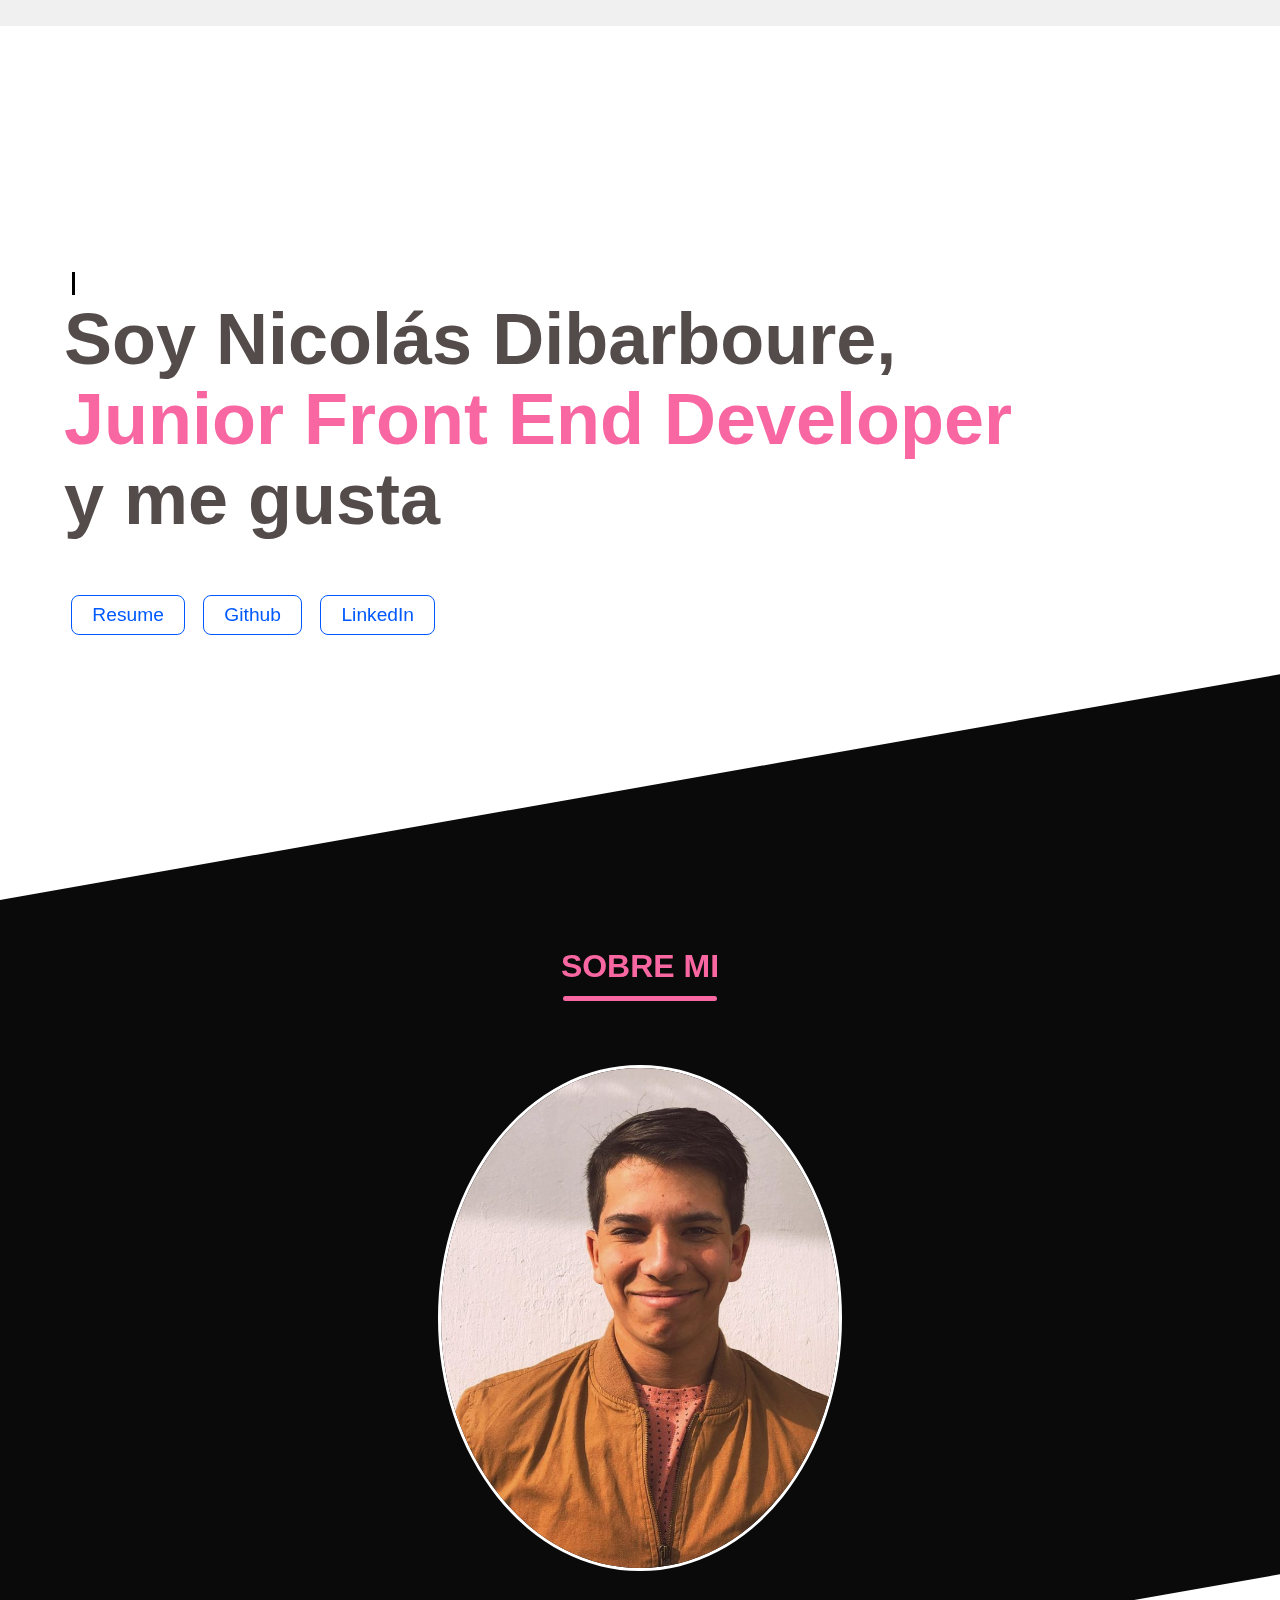
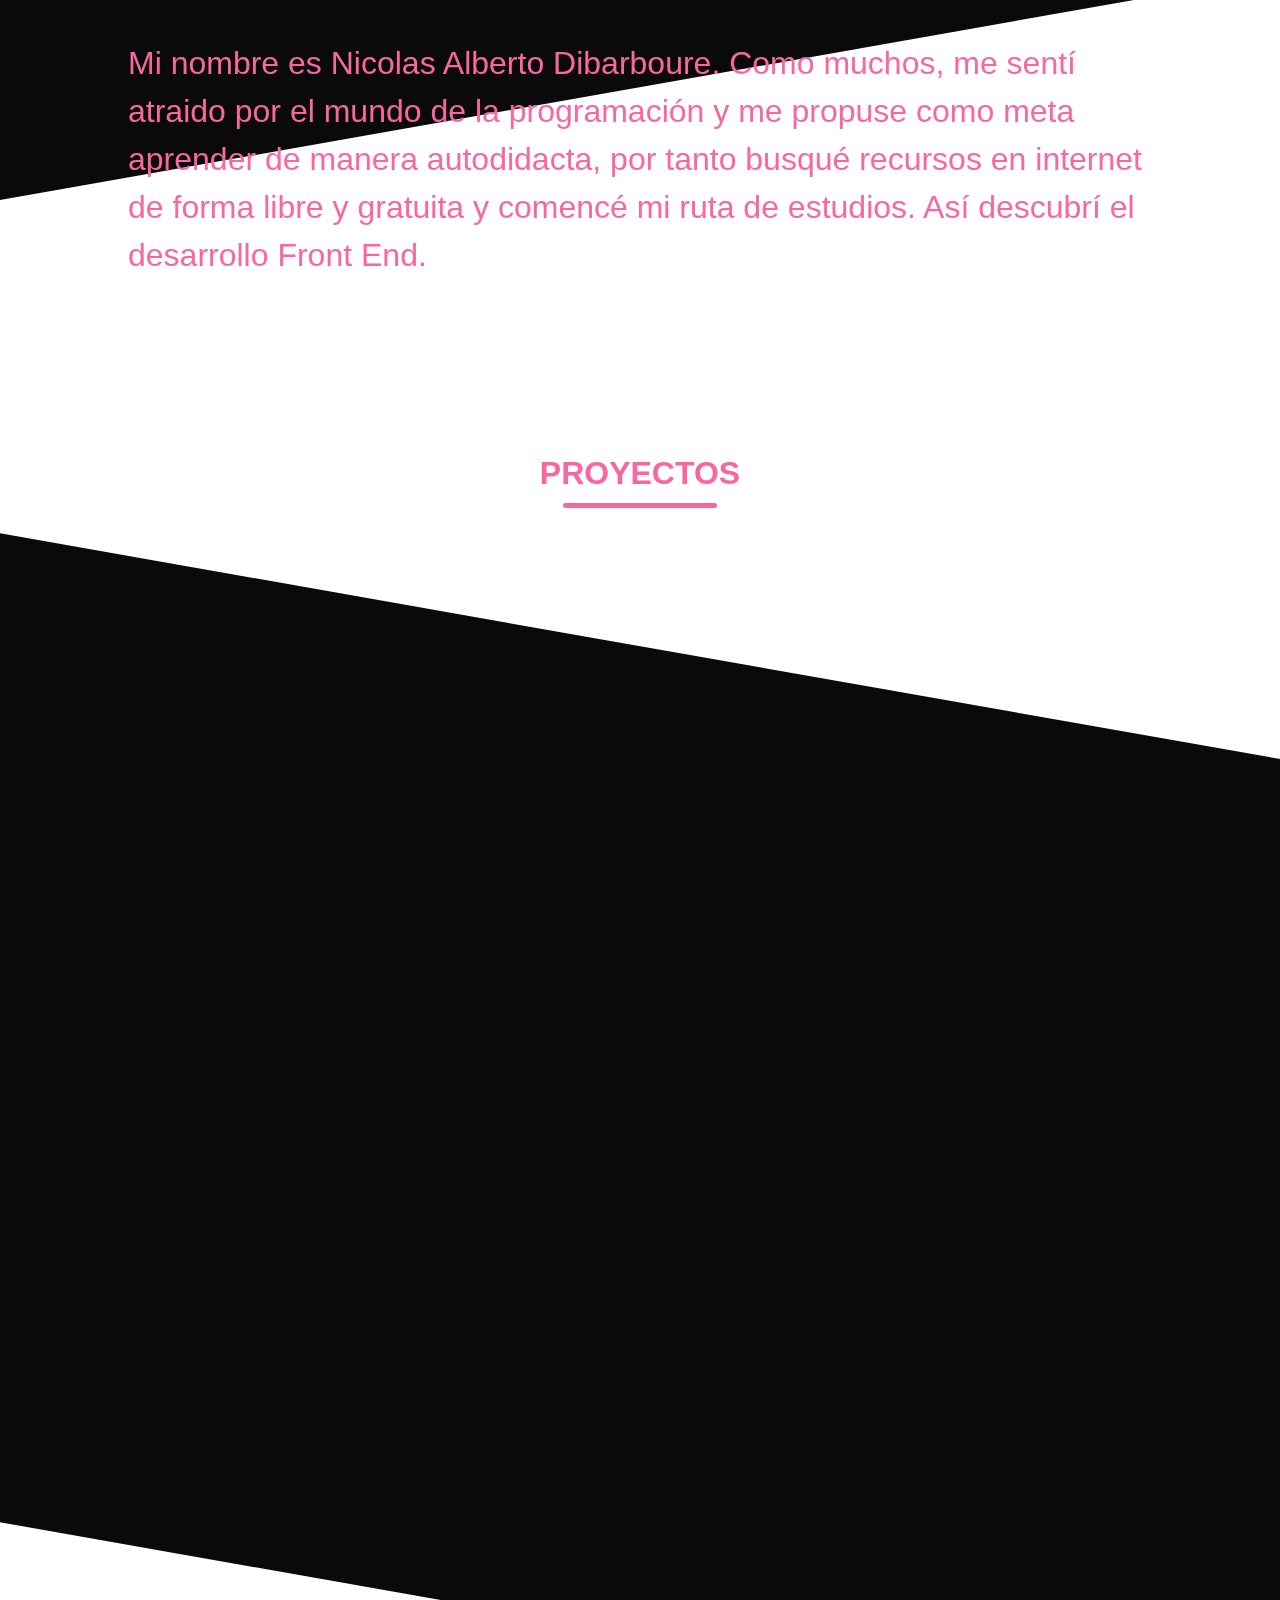
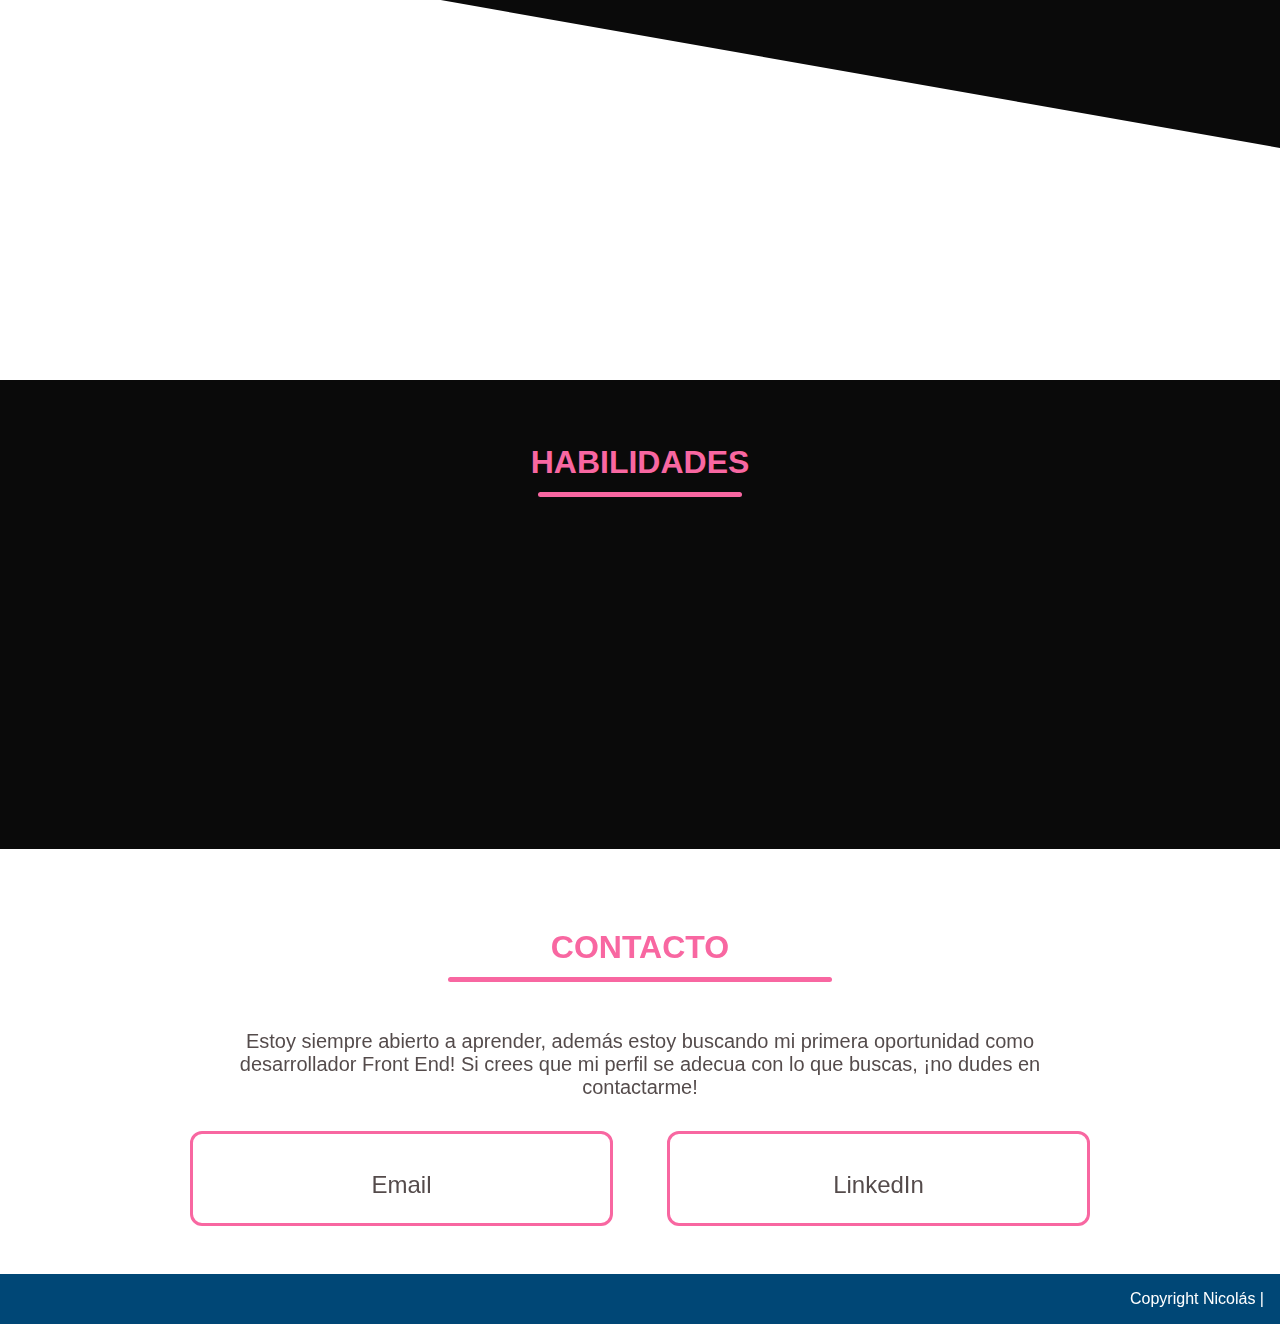
==== commit 67ac3859: "General fixes" ====
--- a/index.html
+++ b/index.html
@@ -86,11 +86,9 @@
       </div>
       <div class="about-text-container">
         <p>
-          Mi nombre es <span>Nicolas Alberto Dibarboure.</span> Como muchos, me sentí atraido por el mundo de la
-          programación y
-          empecé a dedicar mi tiempo libre a investigar como funciona la tecnología. Me propuse como meta aprender de
-          manera autodidacta, por tanto busqué recursos en internet de forma libre y gratuita y comencé mi ruta de
-          estudios. Así descubrí el desarrollo <span>Front End.</span>
+          Mi nombre es Nicolas Alberto Dibarboure. Como muchos, me sentí atraido por el mundo de la
+          programación y me propuse como meta aprender de manera autodidacta, por tanto busqué recursos en internet de
+          forma libre y gratuita y comencé mi ruta de estudios. Así descubrí el desarrollo Front End.
         </p>
       </div>
     </div>
@@ -101,25 +99,28 @@
     <div class="proyectos-container">
       <article data-aos="zoom-in" class="proyecto">
         <div class="proyecto-img-container">
-          <img src="https://imagenes-pages.s3-sa-east-1.amazonaws.com/SlideShow.png" alt="Slide-page" />
-        </div>
-        <div class="proyecto-description">
-          <div class="proyecto-back">
-            <p>
-              <span>Slide page</span> es una pagina web que tiene un slide que muestra algunas de las diferentes
-              ciudades del mundo y sus principales caracteristicas.
-            </p>
-            <div class="proyecto-links">
-              <a href="https://github.com/Gorusuke/Slideshow" target="_blank"><i class="fab fa-github"></i></a>
-              <a href="https://slideshow-kappa.vercel.app/" target="_blank"><i class="fas fa-desktop"></i></a>
-            </div>
-          </div>
-        </div>
-        <div class="proyecto-content">
-          <h2>Slide page</h2>
-          <ul class="proyecto-habilities">
-            <li>Html</li>
-            <li>Css</li>
+          <img src="recursos/codea-ya.PNG" alt="Slide-page" />
+        </div>
+        <div class="proyecto-description">
+          <div class="proyecto-back">
+            <p>
+              <span>Codea Ya!</span> Es una pagina web que hace la referencia a PedidosYa! Pero la principal funcion
+              seria el estudio de distintos tipos de lenguajes de programacion.
+            </p>
+            <div class="proyecto-links">
+              <a href="https://github.com/NicoDibarboure/PreEntrega2-Dibarboure" target="_blank"><i
+                  class="fab fa-github"></i></a>
+              <a href="https://nicodibarboure.github.io/PreEntrega2-Dibarboure/" target="_blank"><i
+                  class="fas fa-desktop"></i></a>
+            </div>
+          </div>
+        </div>
+        <div class="proyecto-content">
+          <h2>Codea Ya!</h2>
+          <ul class="proyecto-habilities">
+            <li>Html</li>
+            <li>Css</li>
+            <li>Javascript</li>
           </ul>
         </div>
       </article>
@@ -292,42 +293,6 @@
           <img src="https://icons-svgs.s3-sa-east-1.amazonaws.com/images/github.svg" alt="Github">
         </div>
         <h4>Github</h4>
-      </div>
-      <div data-aos="fade-up" data-aos-duration="300" class="technologies">
-        <div class="technologies-image">
-          <img src="https://icons-svgs.s3-sa-east-1.amazonaws.com/images/react.svg" alt="React">
-        </div>
-        <h4>React</h4>
-      </div>
-      <div data-aos="fade-up" data-aos-duration="600" class="technologies">
-        <div class="technologies-image">
-          <img src="https://icons-svgs.s3-sa-east-1.amazonaws.com/images/redux.svg" alt="Redux">
-        </div>
-        <h4>Redux</h4>
-      </div>
-      <div data-aos="fade-up" data-aos-duration="900" class="technologies">
-        <div class="technologies-image nextjs">
-          <img src="https://icons-svgs.s3-sa-east-1.amazonaws.com/images/next.svg" alt="NextJs">
-        </div>
-        <h4>NextJs</h4>
-      </div>
-      <div data-aos="fade-up" data-aos-duration="1200" class="technologies">
-        <div class="technologies-image firebase">
-          <img src="https://icons-svgs.s3-sa-east-1.amazonaws.com/images/firebase.svg" alt="Firebase">
-        </div>
-        <h4>Firebase</h4>
-      </div>
-      <div data-aos="fade-up" data-aos-duration="1500" class="technologies">
-        <div class="technologies-image">
-          <img src="https://icons-svgs.s3-sa-east-1.amazonaws.com/images/node.svg" alt="NodeJs">
-        </div>
-        <h4>NodeJs</h4>
-      </div>
-      <div data-aos="fade-up" data-aos-duration="1800" class="technologies">
-        <div class="technologies-image mongodb">
-          <img src="https://icons-svgs.s3-sa-east-1.amazonaws.com/images/mongo.svg" alt="MongoDB">
-        </div>
-        <h4>MongoDB</h4>
       </div>
     </div>
   </section>
--- a/css/styles.css
+++ b/css/styles.css
@@ -5,6 +5,7 @@
   --dark: #0a0a0a;
   --light: #f0f0f0;
   --text: #413737e6;
+  --new: #f867a1;
 }
 
 *,
@@ -58,8 +59,8 @@
   position: absolute;
   width: 21.5%;
   height: 2px;
-  background-color: var(--primary);
-  border-bottom: 2px solid var(--primary);
+  background-color: var(--new);
+  border-bottom: 2px solid var(--new);
   animation: barra .5s ease-in-out;
 }
 
@@ -104,8 +105,8 @@
   padding: 12px;
   color: var(--text);
   font-weight: 700;
-  border-bottom: 2px solid var(--primary);
-  border-left: 2px solid var(--primary);
+  border-bottom: 2px solid var(--new);
+  border-left: 2px solid var(--new);
 }
 
 /* .menu-mobile > nav > a:last-child{
@@ -174,11 +175,11 @@
 
 .hero-span {
   display: block;
-  color: var(--primary);
+  color: var(--new);
 }
 
 .hero-styles {
-  color: var(--secondary);
+  color: var(--new);
 }
 
 .skew {
@@ -186,7 +187,7 @@
   top: 100%;
   width: 100%;
   height: 900px;
-  background: var(--background);
+  background: var(--dark);
   transform: skewY(-20deg);
   transform-origin: top left;
   z-index: -2;
@@ -246,7 +247,7 @@
 }
 
 .about-me>h2 {
-  color: var(--primary);
+  color: rgb(248, 103, 161);
   text-transform: uppercase;
   margin-bottom: 4rem;
   padding-bottom: 1rem;
@@ -260,7 +261,7 @@
   width: 50%;
   height: 5px;
   position: absolute;
-  background: var(--primary);
+  background: rgb(248, 103, 161);
   bottom: 0%;
   left: 25%;
   border-radius: 10px;
@@ -292,9 +293,10 @@
 }
 
 .about-text-container>p {
-  color: var(--light);
-  font-size: 1.25rem;
-  font-weight: 300;
+  color: var(--new);
+  font-size: 2rem;
+  line-height: 3rem;
+  font-weight: 400;
 }
 
 .about-text-container>p span {
@@ -310,7 +312,7 @@
 }
 
 .proyectos>h2 {
-  color: var(--primary);
+  color: var(--new);
   text-transform: uppercase;
   margin-bottom: 4rem;
   padding-bottom: 1rem;
@@ -324,7 +326,7 @@
   width: 60%;
   height: 5px;
   position: absolute;
-  background: var(--primary);
+  background: var(--new);
   bottom: 0%;
   left: 20%;
   border-radius: 10px;
@@ -419,7 +421,7 @@
 
 .proyecto-content>h2 {
   text-align: left;
-  color: var(--primary);
+  color: var(--new);
   text-transform: capitalize;
   font-size: 1.4rem;
   margin-bottom: .5rem;
@@ -442,7 +444,7 @@
   left: 0;
   width: 100%;
   height: 70%;
-  background: var(--background);
+  background: var(--dark);
   transform: skewY(10deg);
   transform-origin: top right;
   z-index: -2;
@@ -454,12 +456,12 @@
   padding: 4rem 0;
   position: relative;
   margin: 5rem auto;
-  background-color: var(--background);
+  background-color: var(--dark);
   z-index: -2;
 }
 
 .habilidades>h2 {
-  color: var(--primary);
+  color: var(--new);
   text-transform: uppercase;
   margin-bottom: 5rem;
   padding-bottom: 1rem;
@@ -473,7 +475,7 @@
   width: 70%;
   height: 5px;
   position: absolute;
-  background: var(--primary);
+  background: var(--new);
   bottom: 0%;
   left: 16%;
   border-radius: 10px;
@@ -506,7 +508,7 @@
 .technologies>h4 {
   font-size: 1.2rem;
   margin-top: 1rem;
-  color: var(--secondary);
+  color: var(--new);
   font-weight: 500;
 }
 
@@ -539,7 +541,7 @@
 }
 
 .contacto>h2 {
-  color: var(--primary);
+  color: var(--new);
   text-transform: uppercase;
   margin-bottom: 3rem;
   padding-bottom: 1rem;
@@ -553,7 +555,7 @@
   width: 56%;
   height: 5px;
   position: absolute;
-  background: var(--primary);
+  background: var(--new);
   bottom: 0%;
   left: 22.5%;
   border-radius: 10px;
@@ -583,7 +585,7 @@
   display: flex;
   flex-direction: column;
   align-items: center;
-  border: 3px solid var(--primary);
+  border: 3px solid var(--new);
   border-radius: 12px;
 }
 
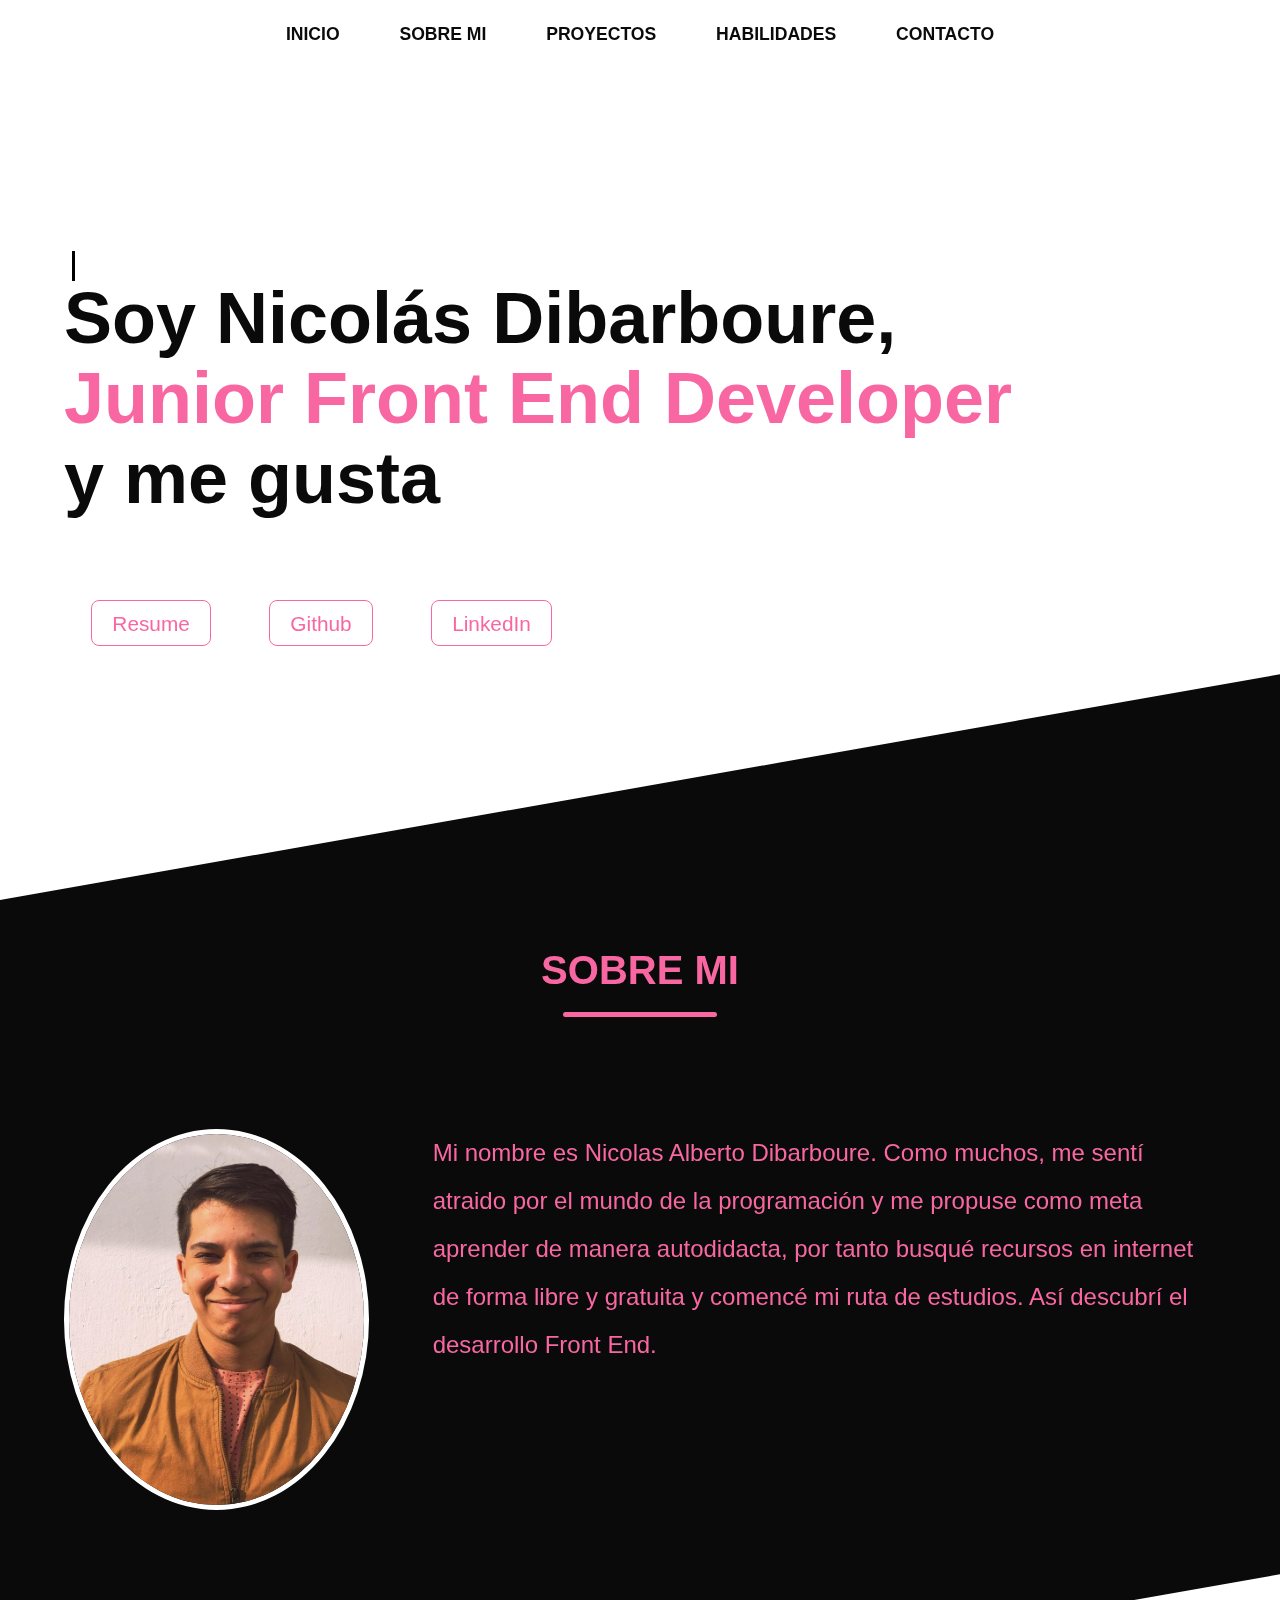
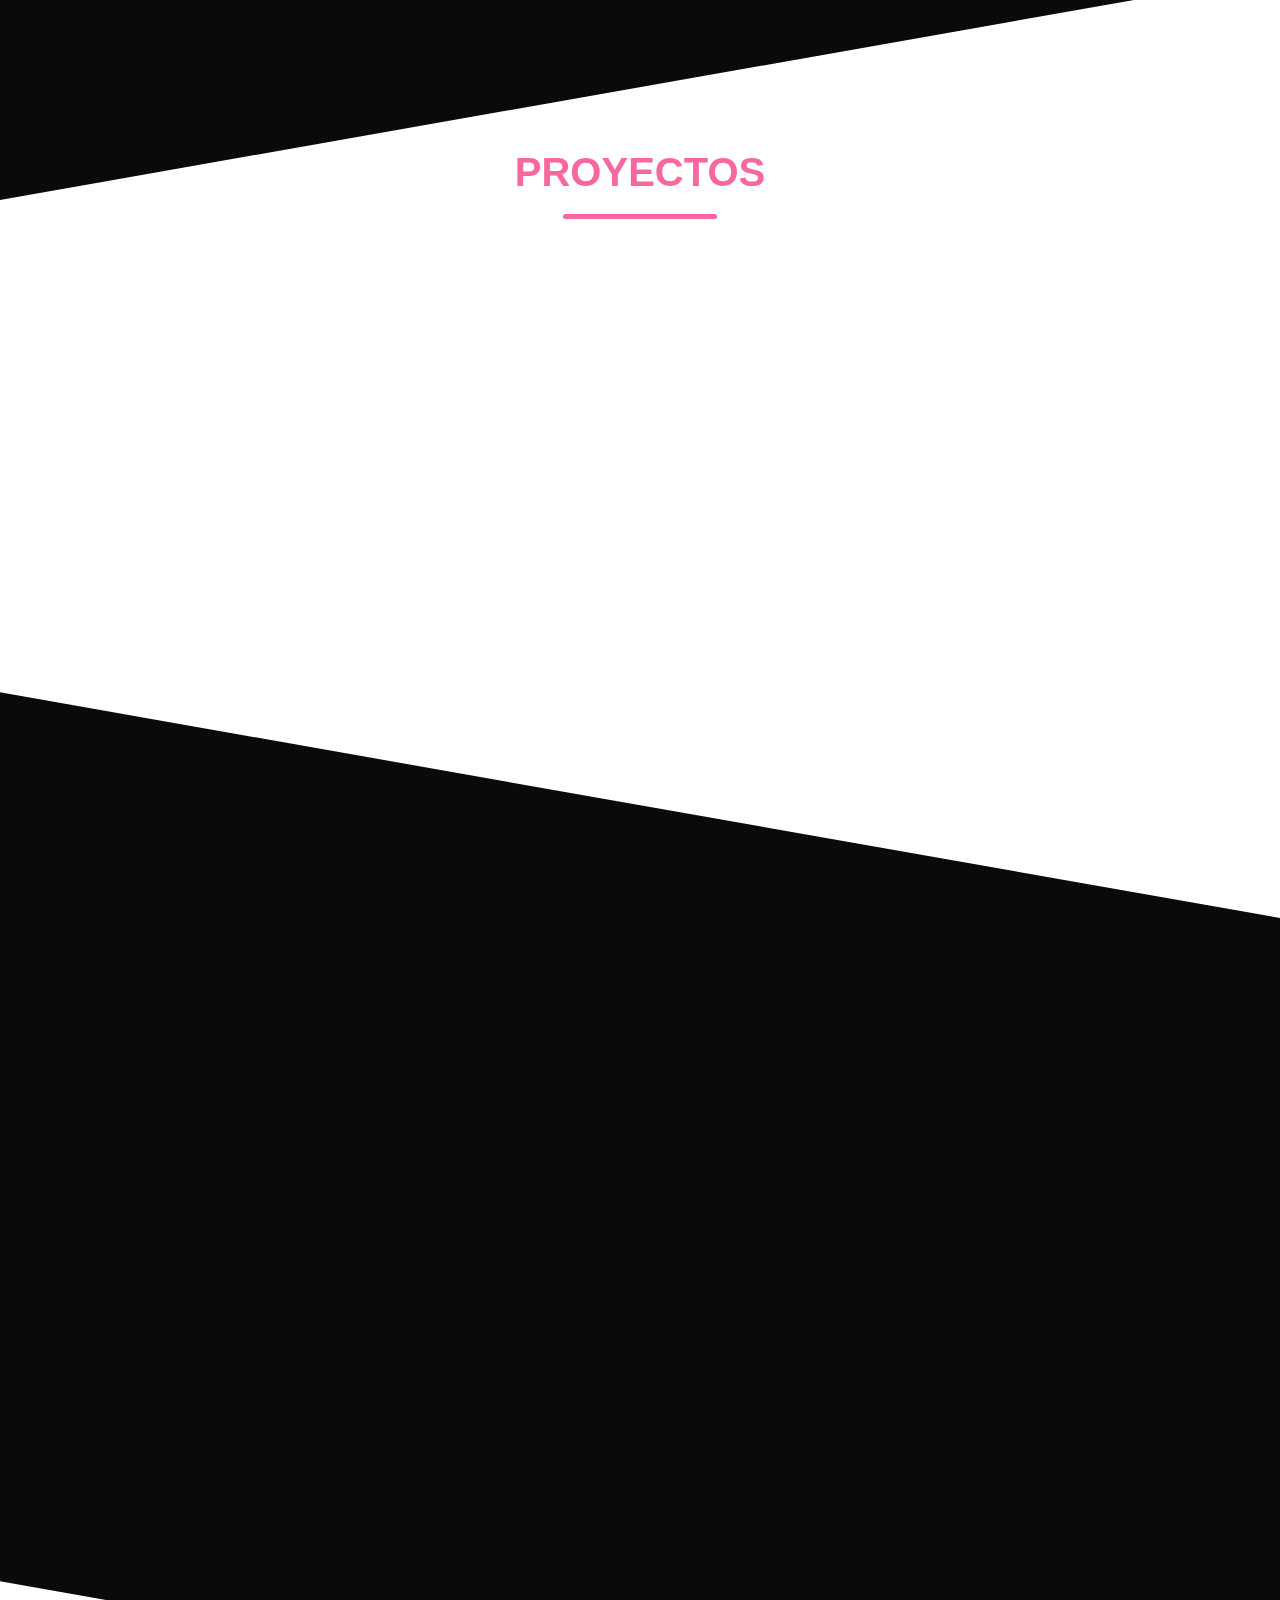
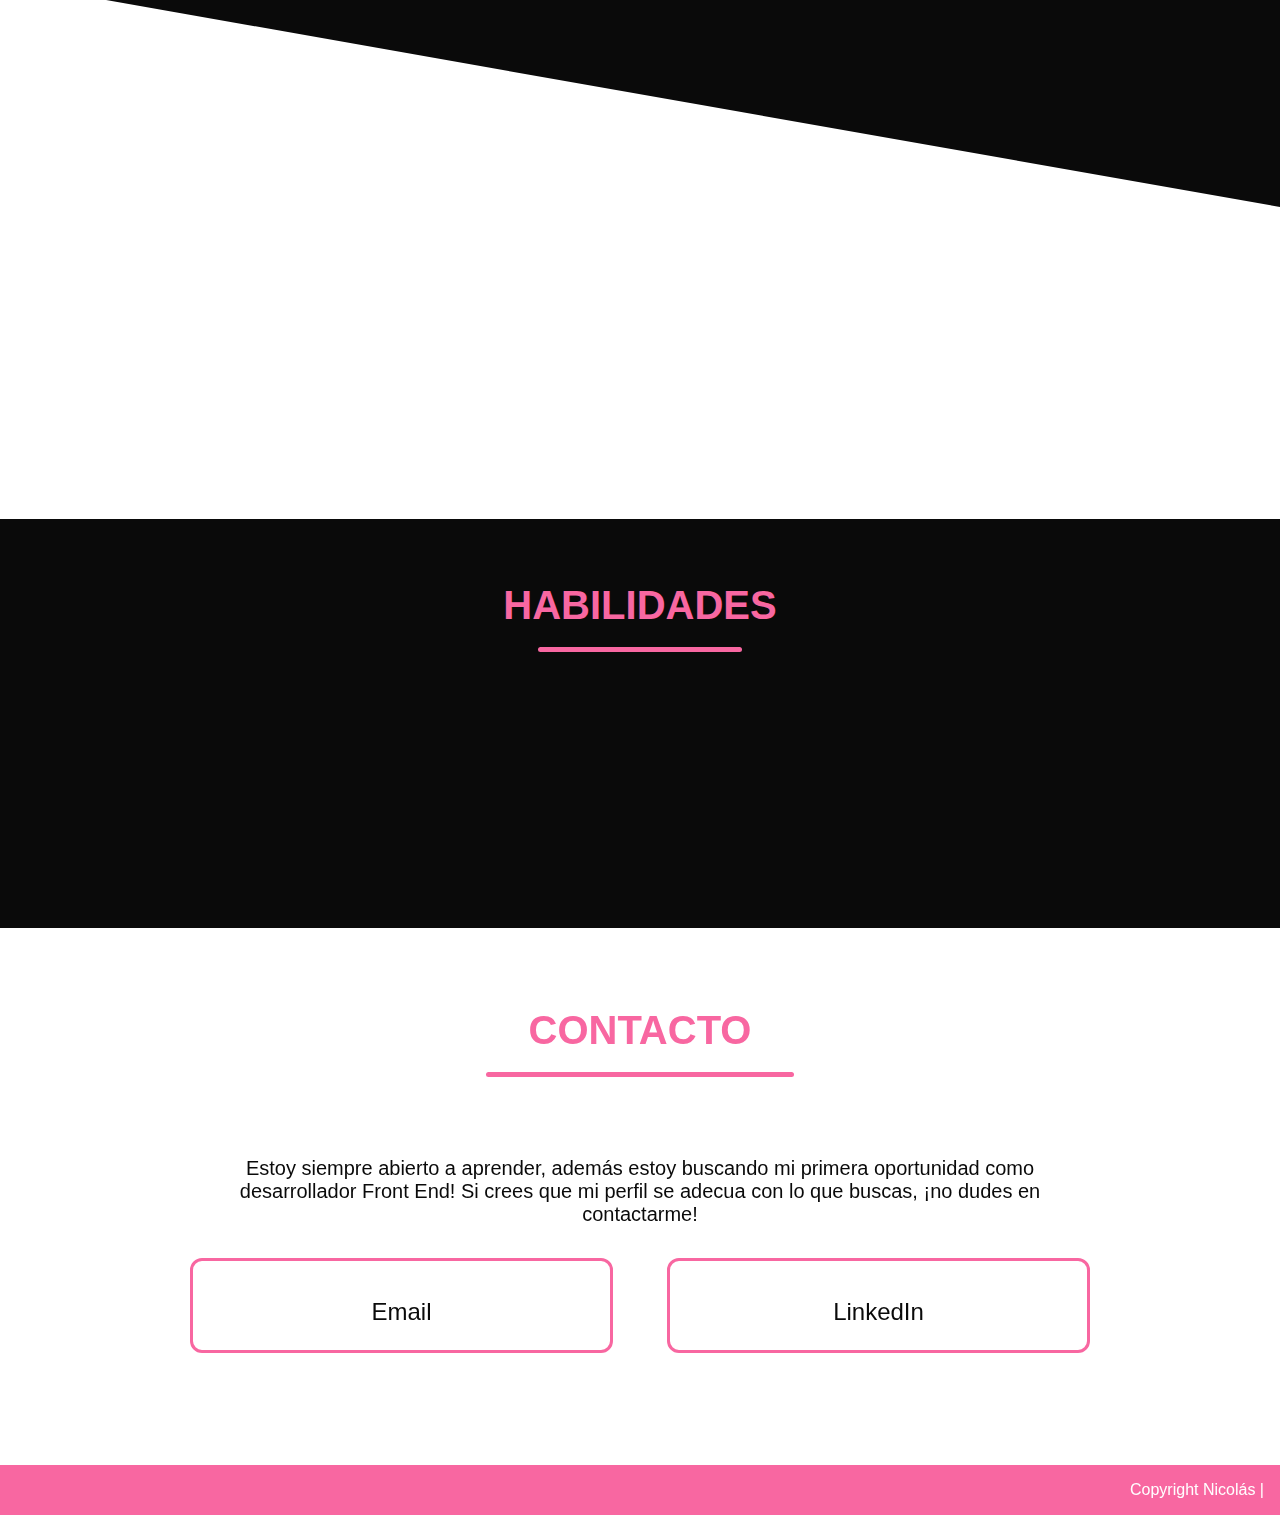
==== commit 7e0a4fb2: "Adicion de nuevos proyectos y cambio de tema." ====
--- a/index.html
+++ b/index.html
@@ -99,7 +99,7 @@
     <div class="proyectos-container">
       <article data-aos="zoom-in" class="proyecto">
         <div class="proyecto-img-container">
-          <img src="recursos/codea-ya.PNG" alt="Slide-page" />
+          <img src="recursos/codea-ya.PNG" alt="Codea Ya" />
         </div>
         <div class="proyecto-description">
           <div class="proyecto-back">
@@ -136,9 +136,10 @@
               creativa que puedes tomar como referencia para futuras creaciones.
             </p>
             <div class="proyecto-links">
-              <a href="https://github.com/Gorusuke/Tarjeta-de-presentacion" target="_blank"><i
-                  class="fab fa-github"></i></a>
-              <a href="https://tarjeta-de-presentacion.vercel.app/" target="_blank"><i class="fas fa-desktop"></i></a>
+              <a href="https://github.com/NicoDibarboure/Tarjetas-de-presentacion" target="_blank"><i
+                  class="fab fa-github"></i></a>
+              <a href="https://nicodibarboure.github.io/Tarjetas-de-presentacion/" target="_blank"><i
+                  class="fas fa-desktop"></i></a>
             </div>
           </div>
         </div>
@@ -152,7 +153,7 @@
       </article>
       <article data-aos="zoom-in" class="proyecto">
         <div class="proyecto-img-container">
-          <img src="https://imagenes-pages.s3-sa-east-1.amazonaws.com/Cube.png" alt="slice-cube" />
+          <img src="https://imagenes-pages.s3-sa-east-1.amazonaws.com/Cube.png" alt="Slice Cube" />
         </div>
         <div class="proyecto-description">
           <div class="proyecto-back">
@@ -161,8 +162,10 @@
               dividida en 3 partes iguales y el cubo tiene una pequeña animacion entre cada imagen.
             </p>
             <div class="proyecto-links">
-              <a href="https://github.com/Gorusuke/Slice-Image-Cube" target="_blank"><i class="fab fa-github"></i></a>
-              <a href="https://slice-image-cube.vercel.app/" target="_blank"><i class="fas fa-desktop"></i></a>
+              <a href="https://github.com/NicoDibarboure/Slice-Image-Cube-main" target="_blank"><i
+                  class="fab fa-github"></i></a>
+              <a href="https://nicodibarboure.github.io/Slice-Image-Cube-main/" target="_blank"><i
+                  class="fas fa-desktop"></i></a>
             </div>
           </div>
         </div>
@@ -177,78 +180,80 @@
       </article>
       <article data-aos="zoom-in" class="proyecto">
         <div class="proyecto-img-container">
-          <img src="https://imagenes-pages.s3-sa-east-1.amazonaws.com/Breaking+bad.png" alt="Breaking-bad" />
-        </div>
-        <div class="proyecto-description">
-          <div class="proyecto-back">
-            <p>
-              <span>Breaking bad frase</span> es una pagina web que a traves de una API muestra las frases mas iconicas
-              de la serie Breaking Bad.
-            </p>
-            <div class="proyecto-links">
-              <a href="https://github.com/Gorusuke/Frases-de-breaking-bad" target="_blank"><i
-                  class="fab fa-github"></i></a>
-              <a href="https://breaking-bad-phrases.vercel.app/" target="_blank"><i class="fas fa-desktop"></i></a>
-            </div>
-          </div>
-        </div>
-        <div class="proyecto-content">
-          <h2>Breaking bad frase</h2>
+          <img src="recursos/front-end-store.PNG" alt="Front End Store" />
+        </div>
+        <div class="proyecto-description">
+          <div class="proyecto-back">
+            <p>
+              <span>Front End Store</span> es una pagina web que funciona como un Marketplace.
+            </p>
+            <div class="proyecto-links">
+              <a href="https://github.com/NicoDibarboure/Front-End-Store" target="_blank"><i
+                  class="fab fa-github"></i></a>
+              <a href="https://nicodibarboure.github.io/Front-End-Store/" target="_blank"><i
+                  class="fas fa-desktop"></i></a>
+            </div>
+          </div>
+        </div>
+        <div class="proyecto-content">
+          <h2>Front End Store</h2>
+          <ul class="proyecto-habilities">
+            <li>Html</li>
+            <li>Javascript</li>
+            <li>CSS</li>
+          </ul>
+        </div>
+      </article>
+      <article data-aos="zoom-in" class="proyecto">
+        <div class="proyecto-img-container">
+          <img src="recursos/festival-page.PNG" alt="Festival Page" />
+        </div>
+        <div class="proyecto-description">
+          <div class="proyecto-back">
+            <p>
+              <span>Festival Page</span> es un buscador un sitio web donde muestra el lineup de artistas, una galeria de
+              fotos del festival y por ultimo tiene la venta de boletos separado por combos.
+            </p>
+            <div class="proyecto-links">
+              <a href="https://github.com/NicoDibarboure/FestivalMusica" target="_blank"><i
+                  class="fab fa-github"></i></a>
+              <a href="https://nicodibarboure.github.io/FestivalMusica/" target="_blank"><i
+                  class="fas fa-desktop"></i></a>
+            </div>
+          </div>
+        </div>
+        <div class="proyecto-content">
+          <h2>Festival Page</h2>
+          <ul class="proyecto-habilities">
+            <li>Html</li>
+            <li>Javascript</li>
+            <li>SASS</li>
+            <li>Gulp</li>
+          </ul>
+        </div>
+      </article>
+      <div class="skew-proyects"></div>
+      <article data-aos="zoom-in" class="proyecto">
+        <div class="proyecto-img-container">
+          <img src="recursos/blog-de-cafe.PNG" alt="Blog de Café" />
+        </div>
+        <div class="proyecto-description">
+          <div class="proyecto-back">
+            <p>
+              <span>Blog de Café</span> es un sitio web donde aprenderas recetas y consejos de los expertos del cafe.
+            </p>
+            <div class="proyecto-links">
+              <a href="https://github.com/NicoDibarboure/blogdecafe" target="_blank"><i class="fab fa-github"></i></a>
+              <a href="https://nicodibarboure.github.io/blogdecafe/" target="_blank"><i class="fas fa-desktop"></i></a>
+            </div>
+          </div>
+        </div>
+        <div class="proyecto-content">
+          <h2>Blog de Café</h2>
           <ul class="proyecto-habilities">
             <li>Html</li>
             <li>Css</li>
-            <li>React</li>
-          </ul>
-        </div>
-      </article>
-      <article data-aos="zoom-in" class="proyecto">
-        <div class="proyecto-img-container">
-          <img src="https://imagenes-pages.s3-sa-east-1.amazonaws.com/Owl+gifphy.png" alt="Owl Gifphy" />
-        </div>
-        <div class="proyecto-description">
-          <div class="proyecto-back">
-            <p>
-              <span>Owl Gifphy</span> es un buscador de gifs que atravez de una API muestra los resultados por nombre.
-              Ademas puedes ver las tendencias de los ultimos gifs que estan siendo mas buscados en el momento.
-            </p>
-            <div class="proyecto-links">
-              <a href="https://github.com/Gorusuke/Owl-Gifphy" target="_blank"><i class="fab fa-github"></i></a>
-              <a href="https://owl-gifphy.vercel.app/" target="_blank"><i class="fas fa-desktop"></i></a>
-            </div>
-          </div>
-        </div>
-        <div class="proyecto-content">
-          <h2>Owl Gifphy</h2>
-          <ul class="proyecto-habilities">
-            <li>Html</li>
-            <li>Css</li>
-            <li>React</li>
-          </ul>
-        </div>
-      </article>
-      <div class="skew-proyects"></div>
-      <article data-aos="zoom-in" class="proyecto">
-        <div class="proyecto-img-container">
-          <img src="https://imagenes-pages.s3-sa-east-1.amazonaws.com/Pokemon+couple.png" alt="Pokemon-Couple" />
-        </div>
-        <div class="proyecto-description">
-          <div class="proyecto-back">
-            <p>
-              <span>Pokemon-Couple</span> es una aplicacion donde su objetivo es encontrar la pareja pokemon en los
-              menores intentos posibles.
-            </p>
-            <div class="proyecto-links">
-              <a href="https://github.com/Gorusuke/Couple-Pokemon" target="_blank"><i class="fab fa-github"></i></a>
-              <a href="https://pokemon-couple.vercel.app/" target="_blank"><i class="fas fa-desktop"></i></a>
-            </div>
-          </div>
-        </div>
-        <div class="proyecto-content">
-          <h2>Pokemon Couple</h2>
-          <ul class="proyecto-habilities">
-            <li>Html</li>
-            <li>Css</li>
-            <li>React</li>
+            <li>Javascript</li>
           </ul>
         </div>
       </article>
--- a/css/styles.css
+++ b/css/styles.css
@@ -1,10 +1,10 @@
 :root {
-  --primary: #0099ff;
-  --secondary: #0059ff;
-  --background: #004776;
+  --primary: #f867a1;
+  --secondary: #f867a1;
+  --background: #f867a1;
   --dark: #0a0a0a;
   --light: #f0f0f0;
-  --text: #413737e6;
+  --text: #0a0a0a;
   --new: #f867a1;
 }
 
@@ -819,8 +819,6 @@
 
 .footer-container p {
   font-size: 1rem;
-}
-
 }
 
 @media (min-width: 769px) {
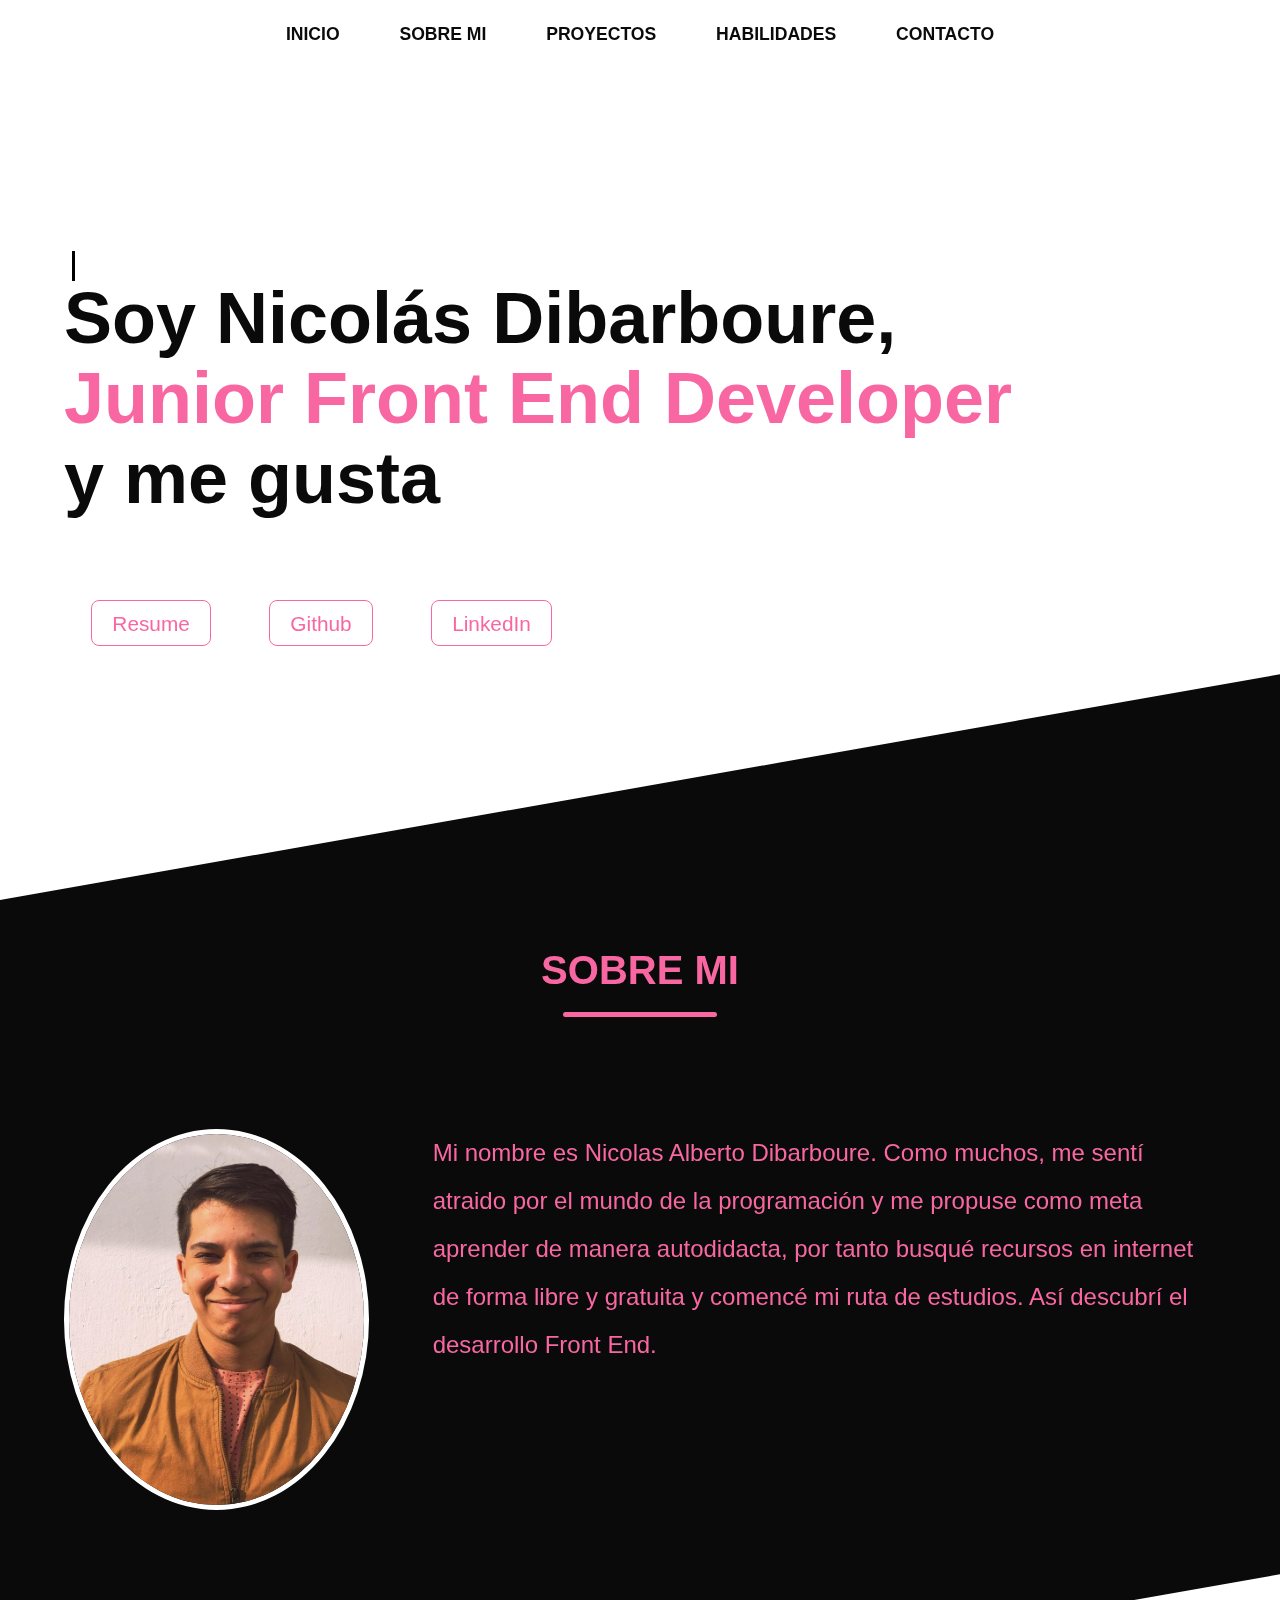
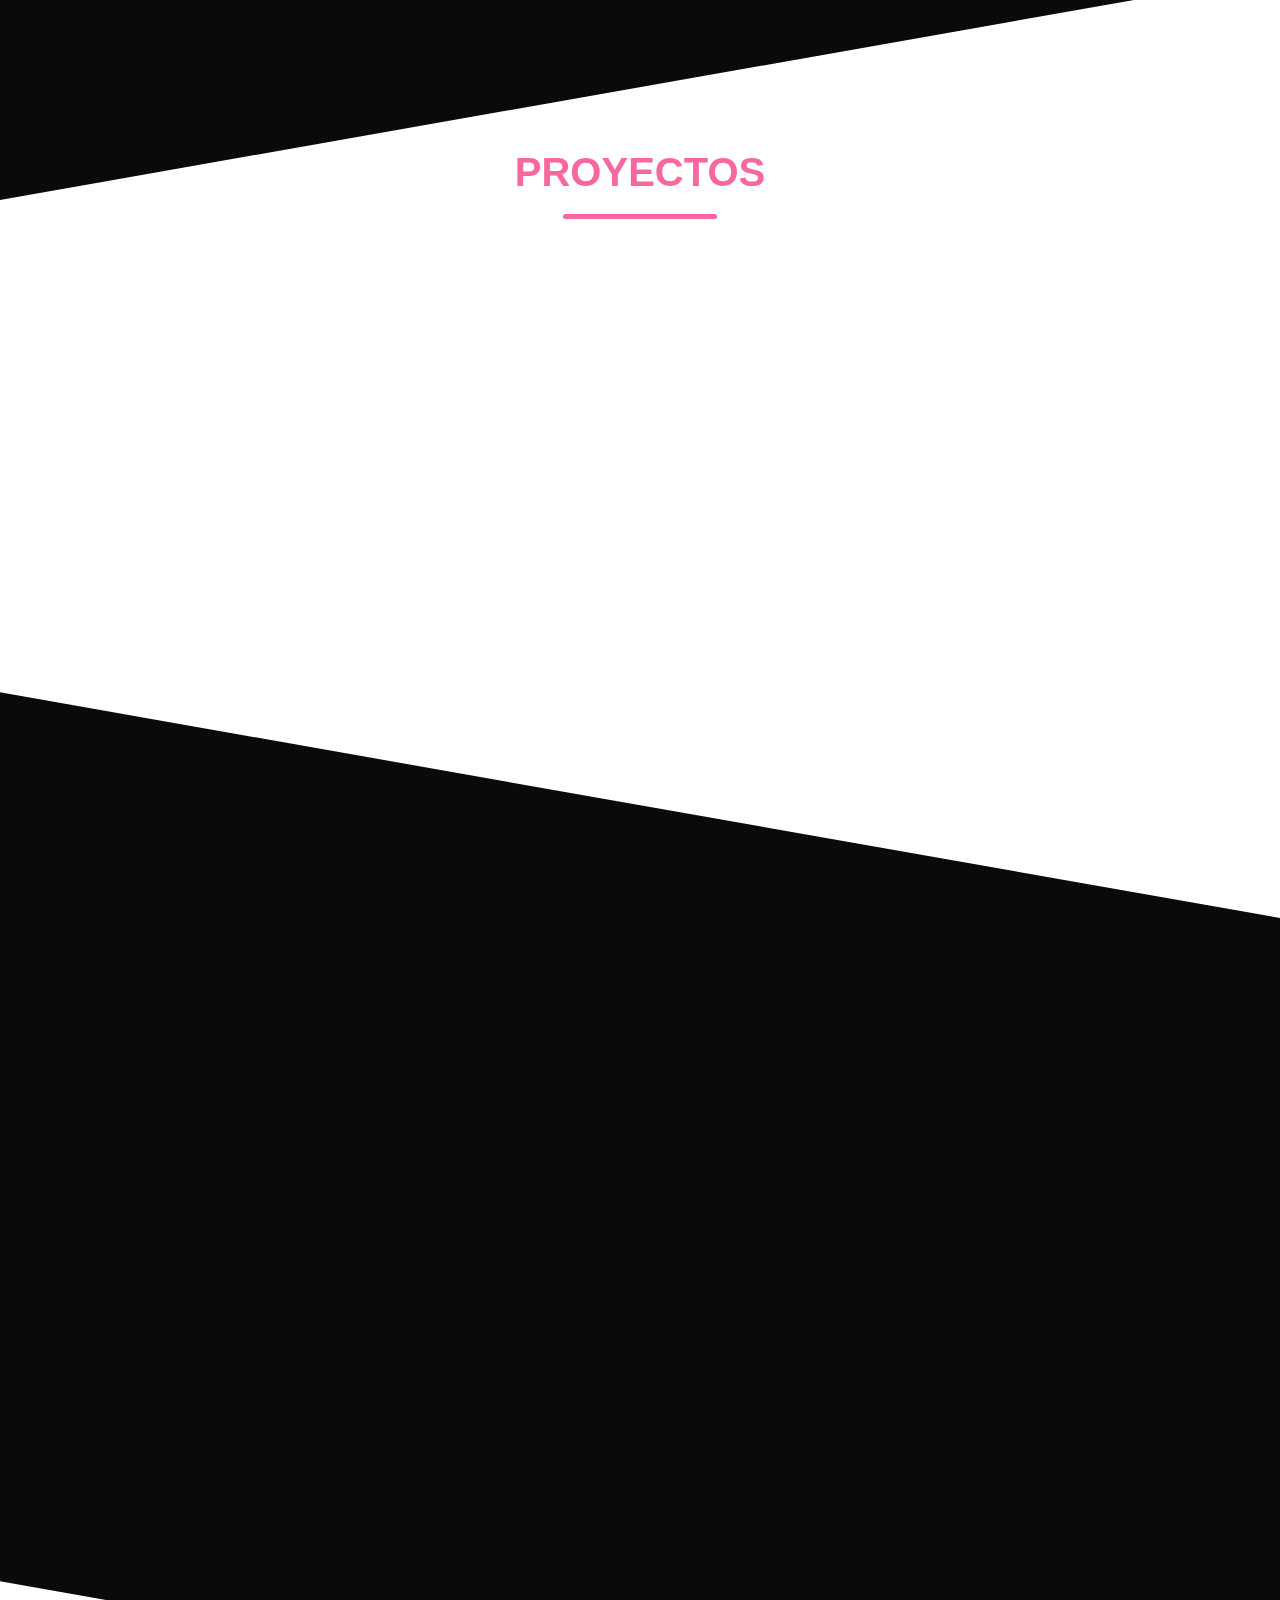
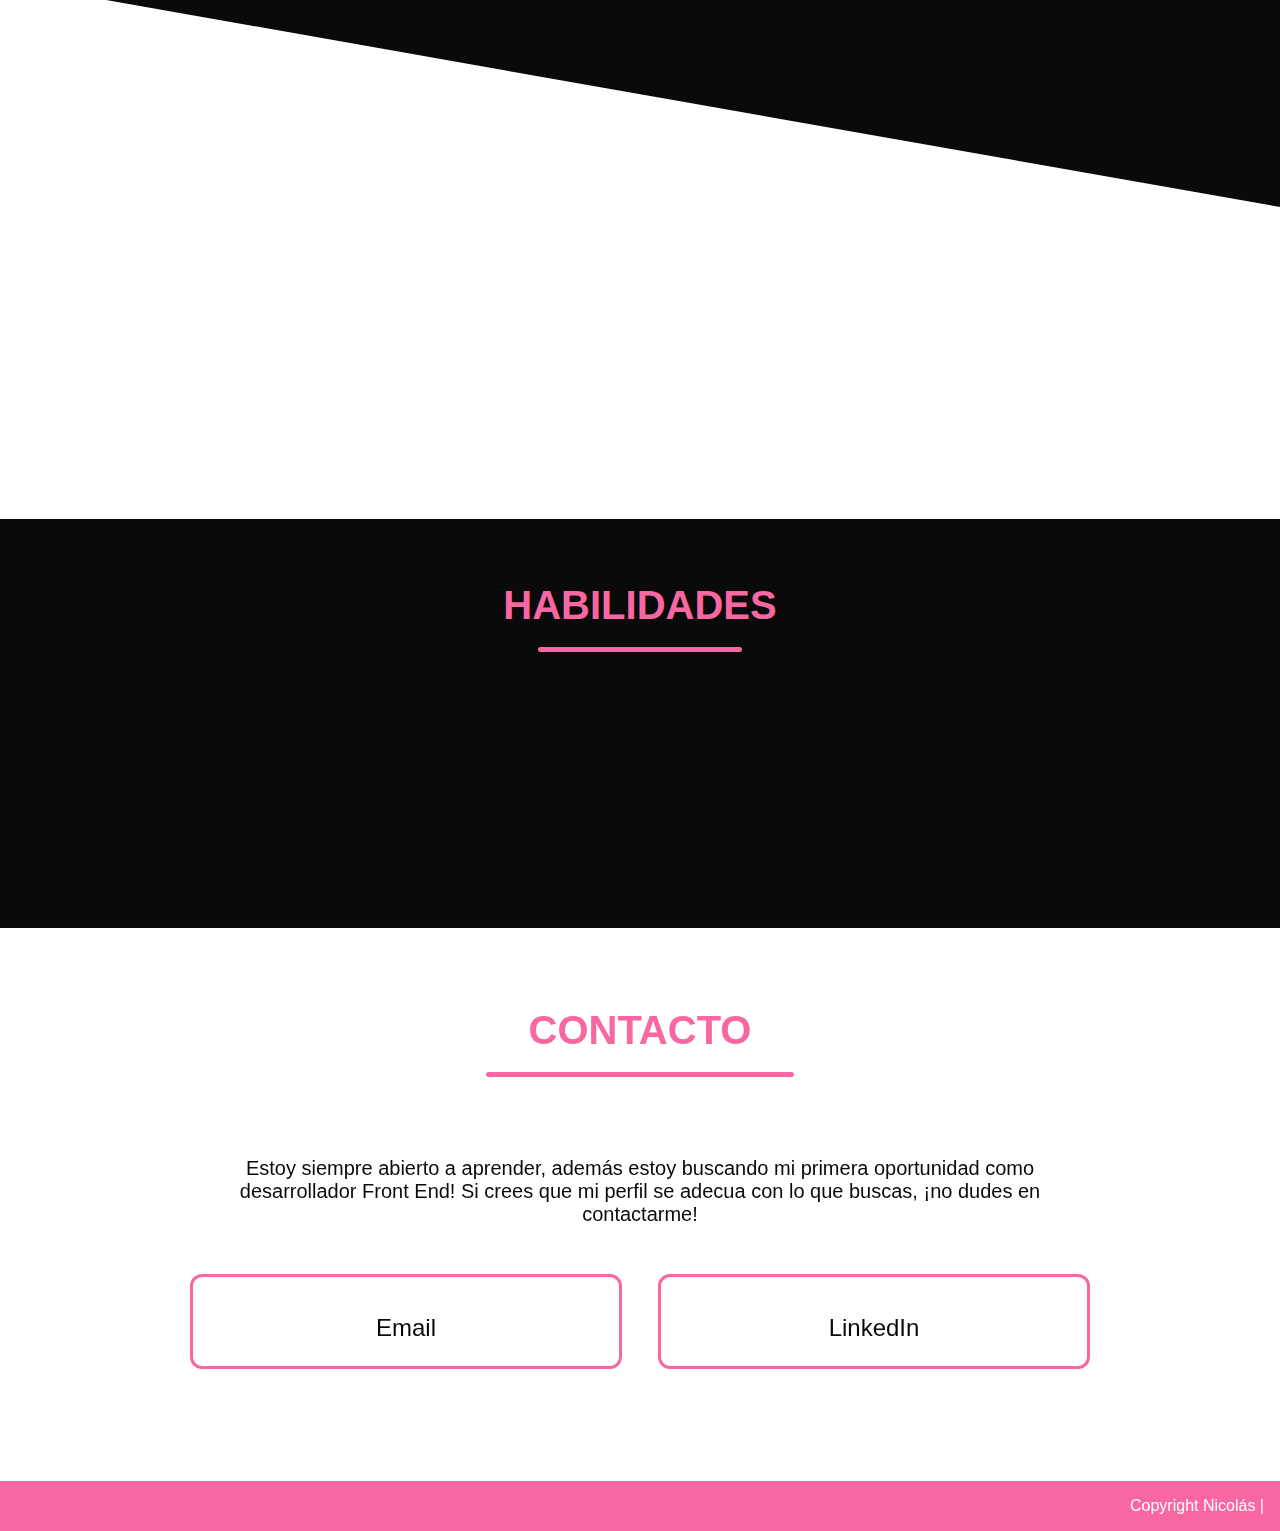
==== commit 2594dec3: "Fix CV" ====
--- a/index.html
+++ b/index.html
@@ -67,7 +67,7 @@
       <div class="skew"></div>
     </div>
     <ul class="icons-container">
-      <li><a href="./recursos/CV_Nicolas_Dibarboure_Estudiante_de_Programacion.pdf"
+      <li><a href="./recursos/CV Nicolas Dibarboure - Estudiante de Programacion.pdf"
           download="CV - Nicolás Dibarboure">Resume <i class="fas fa-file-export"></i></a></li>
       <li><a href="https://github.com/NicoDibarboure" target="_blank">Github <i class="fab fa-github-square"></i></a>
       </li>
--- a/css/styles.css
+++ b/css/styles.css
@@ -722,6 +722,10 @@
   margin: 4rem auto;
 }
 
+.about-text-container p {
+  font-size: 1.20em;
+}
+
 /* Proyectos */
 
 
@@ -791,13 +795,14 @@
 }
 
 .contacto-icons a {
-  margin-top: 2rem;
-  width: 47%;
+  margin-top: 3rem;
+  width: 48%;
   padding: 1.5rem;
+  border: 3px solid var(--new);
 }
 
 .contacto-icons a div i {
-  font-size: 2.8rem;
+  font-size: 2rem;
 }
 
 .contacto-icons a div p {
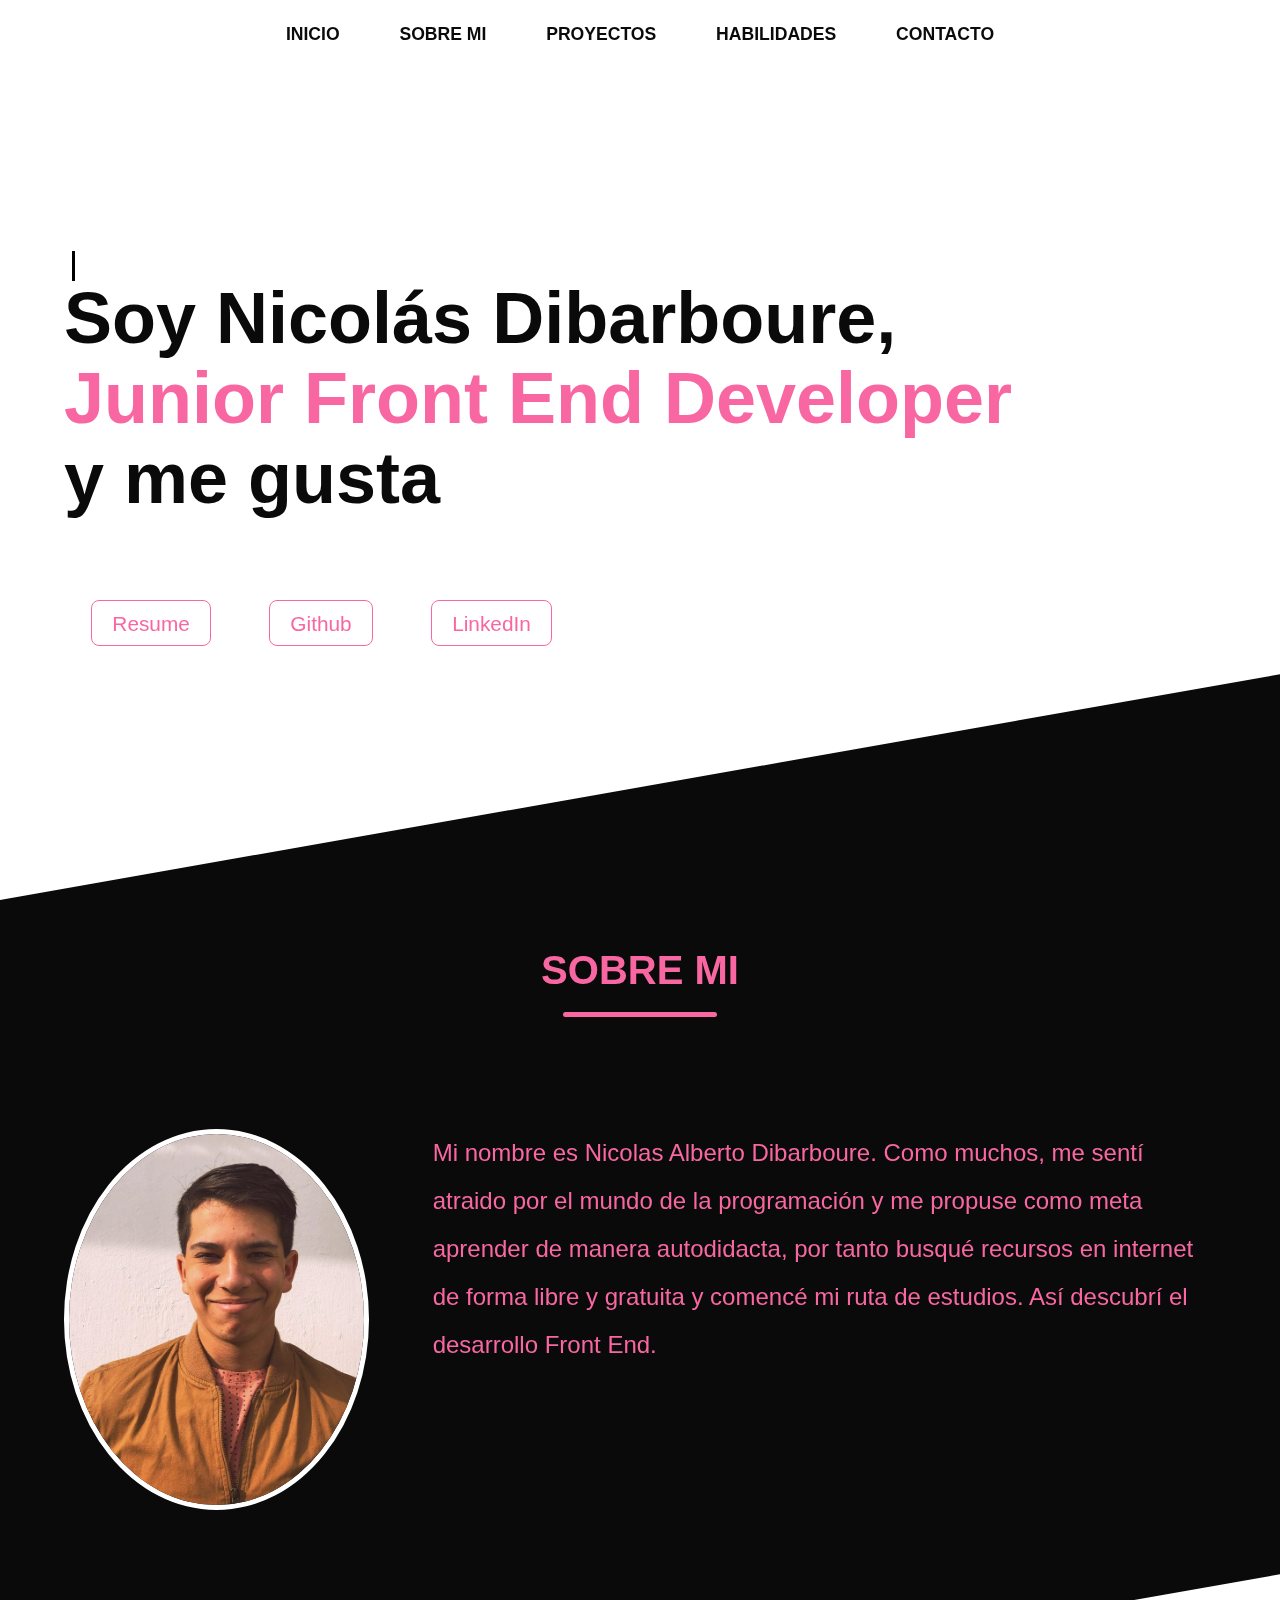
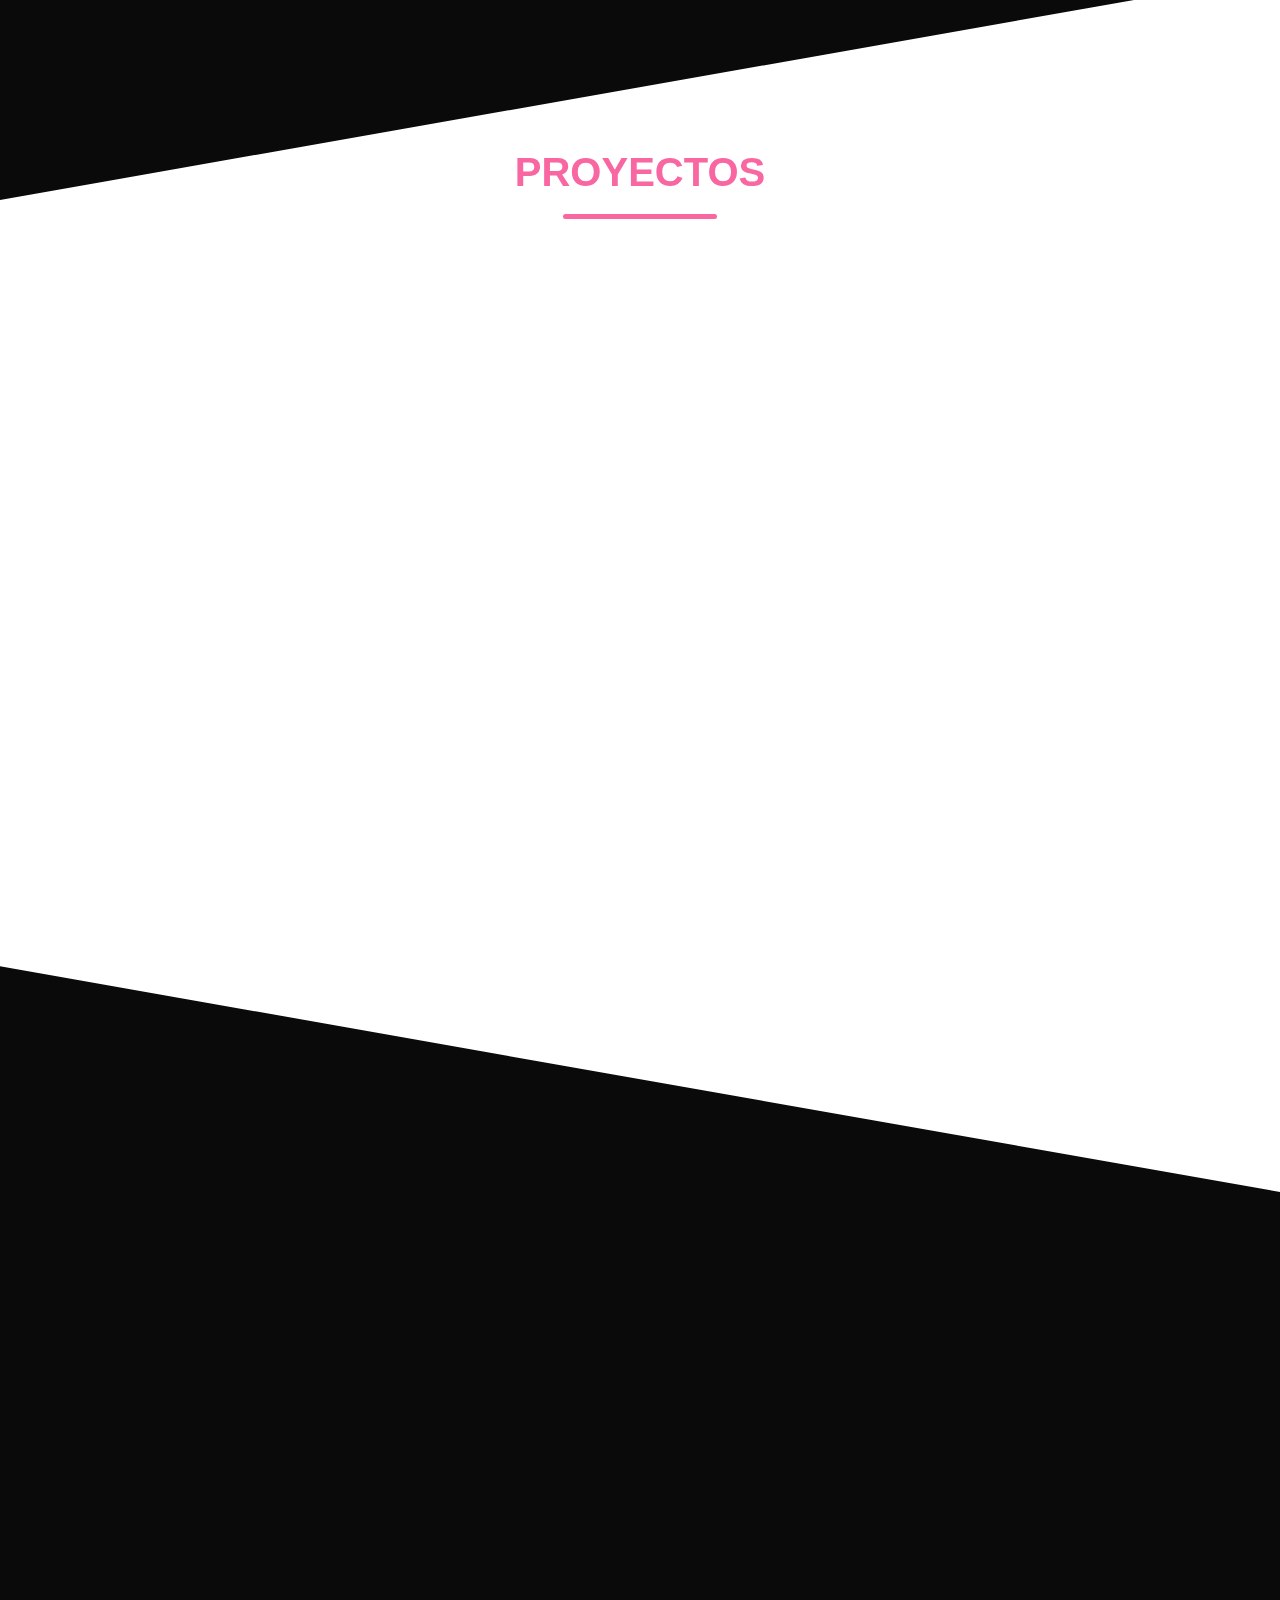
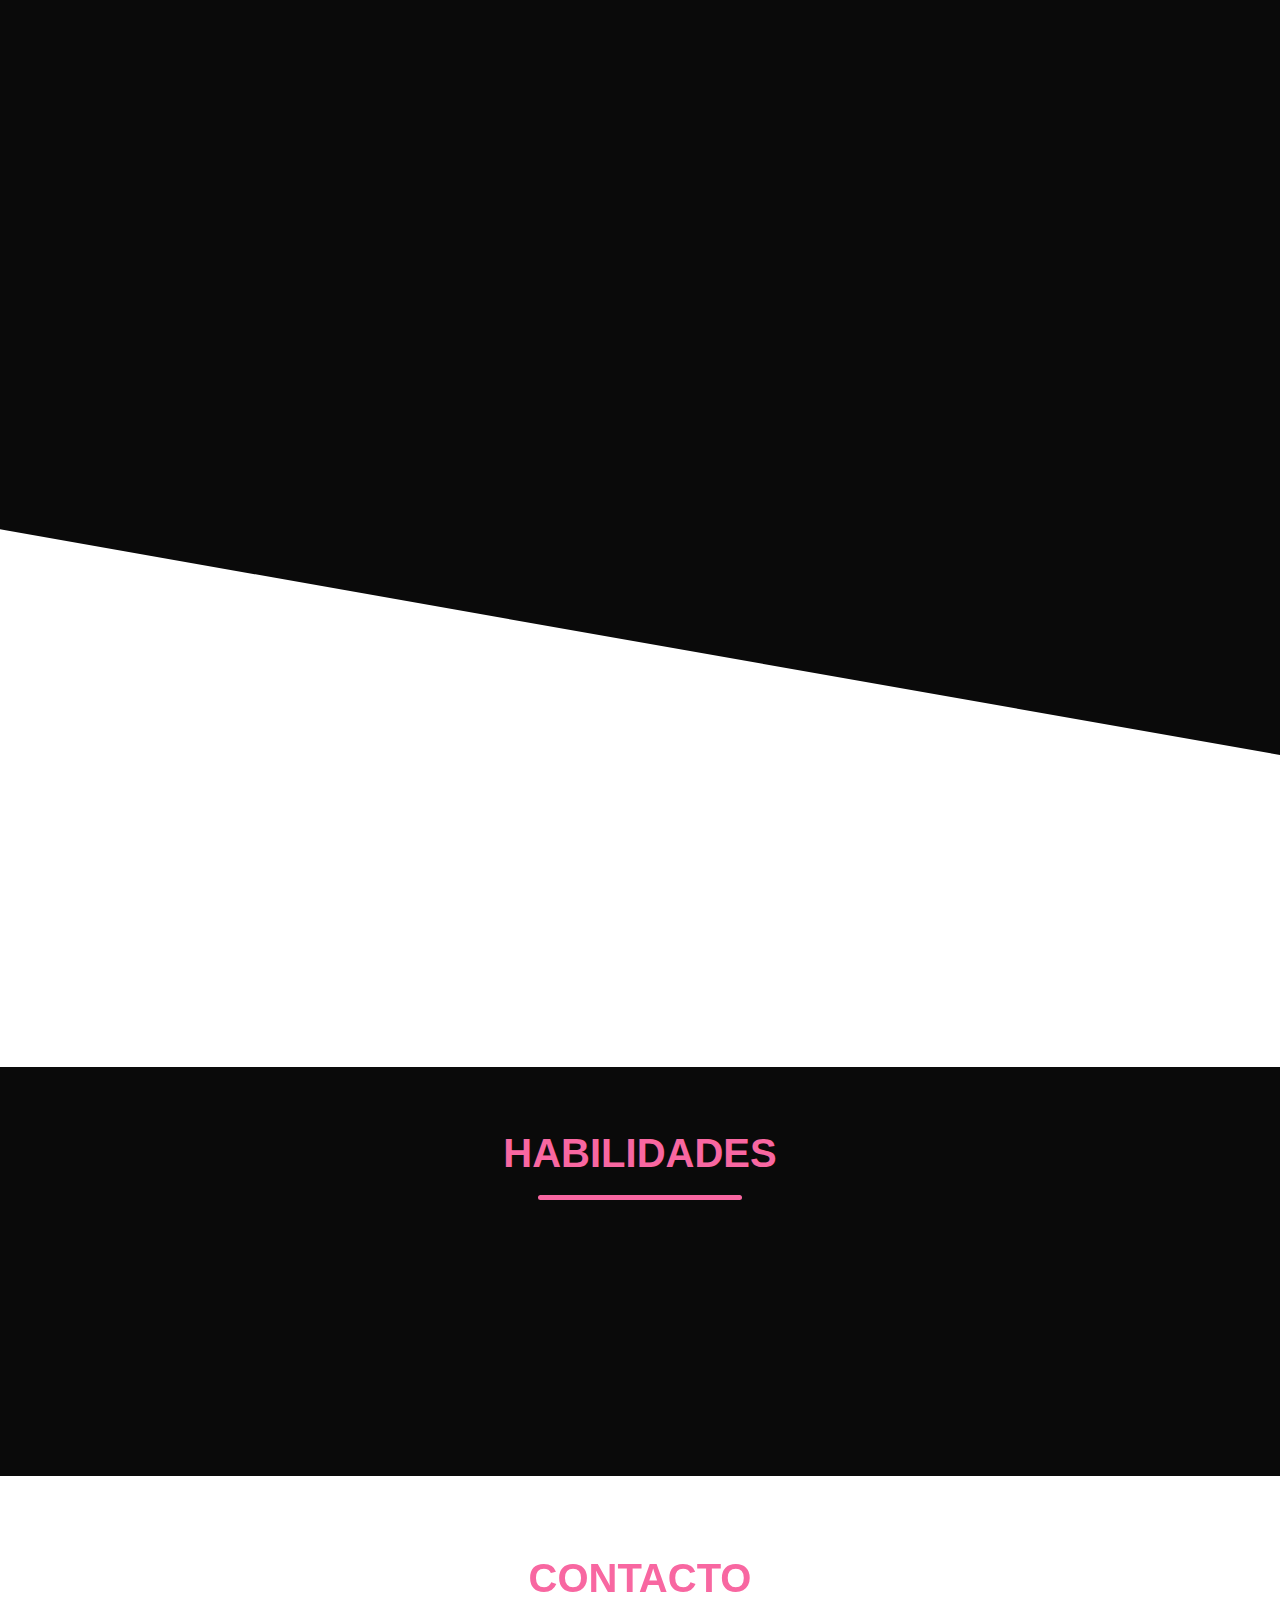
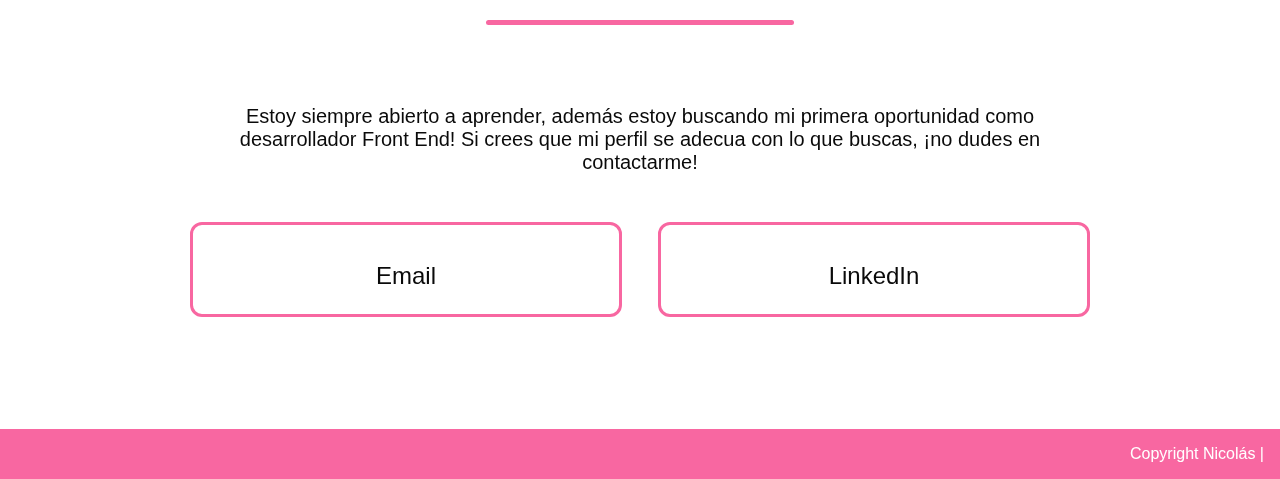
==== commit 2ce761ac: "Adding projects" ====
--- a/index.html
+++ b/index.html
@@ -1,339 +1,462 @@
 <!DOCTYPE html>
 <html lang="en">
-
-<head>
-  <meta charset="UTF-8">
-  <meta http-equiv="X-UA-Compatible" content="IE=edge">
-  <meta name="viewport" content="width=device-width, initial-scale=1.0, user-scalable=no, minimum-scale= 1.0">
-  <link rel="icon"
-    href="https://media.istockphoto.com/id/1362926849/es/vector/s%C3%ADmbolo-qu%C3%ADmico-de-neodimio-marco-cuadrado-elemento-de-tabla-mendeleev-fondo-rosa.jpg?b=1&s=170x170&k=20&c=UCgo2GiJpbOPP9t1IISfj54iJ4_4i3ZmyfxK1jCRdhY=">
-  <title>Nicolás Dibarboure | Frontend Developer</title>
-  <link rel="stylesheet" href="./css/styles.css">
-  <link href="https://unpkg.com/aos@2.3.1/dist/aos.css" rel="stylesheet">
-  <script src="https://kit.fontawesome.com/23192939c8.js" crossorigin="anonymous"></script>
-</head>
-
-<body>
-  <div id="particles-js" class="animation"></div>
-
-  <!-- Header -->
-  <header id="header" class="header">
-    <!-- Mobile -->
-    <div class="menu-mobile">
-      <div>
-        <a id="btnMenu"><i class="fas fa-bars"></i></a>
-      </div>
-
-      <nav class="menu-side">
-        <a id="start-menu" href="#inicio">Inicio</a>
-        <a id="about-me-menu" href="#sobre-mi">Sobre mi</a>
-        <a id="proyects-menu" href="#proyectos">Proyectos</a>
-        <a id="hability-menu" href="#habilidades">Habilidades</a>
-        <a id="contact-menu" href="#contacto">Contacto</a>
-      </nav>
-    </div>
-
-    <!-- Escritorio - fijo -->
-    <div id="fixed-header" class="header-fixed">
-      <ul>
+  <head>
+    <meta charset="UTF-8" />
+    <meta http-equiv="X-UA-Compatible" content="IE=edge" />
+    <meta
+      name="viewport"
+      content="width=device-width, initial-scale=1.0, user-scalable=no, minimum-scale= 1.0"
+    />
+    <link
+      rel="icon"
+      href="https://media.istockphoto.com/id/1362926849/es/vector/s%C3%ADmbolo-qu%C3%ADmico-de-neodimio-marco-cuadrado-elemento-de-tabla-mendeleev-fondo-rosa.jpg?b=1&s=170x170&k=20&c=UCgo2GiJpbOPP9t1IISfj54iJ4_4i3ZmyfxK1jCRdhY="
+    />
+    <title>Nicolás Dibarboure | Frontend Developer</title>
+    <link rel="stylesheet" href="./css/styles.css" />
+    <link href="https://unpkg.com/aos@2.3.1/dist/aos.css" rel="stylesheet" />
+    <script
+      src="https://kit.fontawesome.com/23192939c8.js"
+      crossorigin="anonymous"
+    ></script>
+  </head>
+
+  <body>
+    <div id="particles-js" class="animation"></div>
+
+    <!-- Header -->
+    <header id="header" class="header">
+      <!-- Mobile -->
+      <div class="menu-mobile">
+        <div>
+          <a id="btnMenu"><i class="fas fa-bars"></i></a>
+        </div>
+
+        <nav class="menu-side">
+          <a id="start-menu" href="#inicio">Inicio</a>
+          <a id="about-me-menu" href="#sobre-mi">Sobre mi</a>
+          <a id="proyects-menu" href="#proyectos">Proyectos</a>
+          <a id="hability-menu" href="#habilidades">Habilidades</a>
+          <a id="contact-menu" href="#contacto">Contacto</a>
+        </nav>
+      </div>
+
+      <!-- Escritorio - fijo -->
+      <div id="fixed-header" class="header-fixed">
+        <ul>
+          <li><a class="start" href="#inicio">Inicio</a></li>
+          <li><a class="aboutMe" href="#sobre-mi">Sobre mi</a></li>
+          <li><a class="proyects" href="#proyectos">Proyectos</a></li>
+          <li><a class="hability" href="#habilidades">Habilidades</a></li>
+          <li><a class="contact" href="#contacto">Contacto</a></li>
+        </ul>
+      </div>
+
+      <!-- Escritorio -->
+      <ul id="header-container" class="header-container">
         <li><a class="start" href="#inicio">Inicio</a></li>
         <li><a class="aboutMe" href="#sobre-mi">Sobre mi</a></li>
         <li><a class="proyects" href="#proyectos">Proyectos</a></li>
         <li><a class="hability" href="#habilidades">Habilidades</a></li>
         <li><a class="contact" href="#contacto">Contacto</a></li>
       </ul>
-    </div>
-
-    <!-- Escritorio -->
-    <ul id="header-container" class="header-container">
-      <li><a class="start" href="#inicio">Inicio</a></li>
-      <li><a class="aboutMe" href="#sobre-mi">Sobre mi</a></li>
-      <li><a class="proyects" href="#proyectos">Proyectos</a></li>
-      <li><a class="hability" href="#habilidades">Habilidades</a></li>
-      <li><a class="contact" href="#contacto">Contacto</a></li>
-    </ul>
-
-  </header>
-  <!-- Hero -->
-  <section id="inicio" class="hero">
-    <div class="hero-container">
-      <h6>&#160;<span class="typed"></span></h6>
-      <h1>Soy Nicolás Dibarboure,
-        <span class="hero-span">Junior Front End Developer</span> y me gusta
-        <span class="hero-styles" id="likes"></span>
-      </h1>
-    </div>
-    <div>
-      <div class="skew"></div>
-    </div>
-    <ul class="icons-container">
-      <li><a href="./recursos/CV Nicolas Dibarboure - Estudiante de Programacion.pdf"
-          download="CV - Nicolás Dibarboure">Resume <i class="fas fa-file-export"></i></a></li>
-      <li><a href="https://github.com/NicoDibarboure" target="_blank">Github <i class="fab fa-github-square"></i></a>
-      </li>
-
-      <li><a href="https://www.linkedin.com/in/dibarbourenico/" target="_blank">LinkedIn <i
-            class="fab fa-linkedin"></i></a></li>
-    </ul>
-
-  </section>
-  <!-- Sobre mi -->
-  <section id="sobre-mi" class="about-me">
-    <h2>Sobre Mi</h2>
-    <div class="about-me-container">
-      <div class="about-img-container">
-        <img src="recursos/foto-portfolio.jpg" alt="foto-perfil" />
-      </div>
-      <div class="about-text-container">
+    </header>
+    <!-- Hero -->
+    <section id="inicio" class="hero">
+      <div class="hero-container">
+        <h6>&#160;<span class="typed"></span></h6>
+        <h1>
+          Soy Nicolás Dibarboure,
+          <span class="hero-span">Junior Front End Developer</span> y me gusta
+          <span class="hero-styles" id="likes"></span>
+        </h1>
+      </div>
+      <div>
+        <div class="skew"></div>
+      </div>
+      <ul class="icons-container">
+        <li>
+          <a
+            href="./recursos/CV Nicolas Dibarboure - Estudiante de Programacion.pdf"
+            download="CV - Nicolás Dibarboure"
+            >Resume <i class="fas fa-file-export"></i
+          ></a>
+        </li>
+        <li>
+          <a href="https://github.com/NicoDibarboure" target="_blank"
+            >Github <i class="fab fa-github-square"></i
+          ></a>
+        </li>
+
+        <li>
+          <a href="https://www.linkedin.com/in/dibarbourenico/" target="_blank"
+            >LinkedIn <i class="fab fa-linkedin"></i
+          ></a>
+        </li>
+      </ul>
+    </section>
+    <!-- Sobre mi -->
+    <section id="sobre-mi" class="about-me">
+      <h2>Sobre Mi</h2>
+      <div class="about-me-container">
+        <div class="about-img-container">
+          <img src="recursos/foto-portfolio.jpg" alt="foto-perfil" />
+        </div>
+        <div class="about-text-container">
+          <p>
+            Mi nombre es Nicolas Alberto Dibarboure. Como muchos, me sentí
+            atraido por el mundo de la programación y me propuse como meta
+            aprender de manera autodidacta, por tanto busqué recursos en
+            internet de forma libre y gratuita y comencé mi ruta de estudios.
+            Así descubrí el desarrollo Front End.
+          </p>
+        </div>
+      </div>
+    </section>
+    <!-- Proyectos -->
+    <section id="proyectos" class="proyectos">
+      <h2>Proyectos</h2>
+      <div class="proyectos-container">
+        <article data-aos="zoom-in" class="proyecto">
+          <div class="proyecto-img-container">
+            <img src="recursos/Clash.png" alt="Clash Wiki" />
+          </div>
+          <div class="proyecto-description">
+            <div class="proyecto-back">
+              <p>
+                <span>RoyaleWiki</span> Es un proyecto de Wiki relacionada al
+                mundo del Clash Royale, al ser un proyecto inicial todavia le
+                falta el desarrollo pero tiene mucho potencial.
+              </p>
+              <div class="proyecto-links">
+                <a
+                  href="https://github.com/NicoDibarboure/new-website-clash"
+                  target="_blank"
+                  ><i class="fab fa-github"></i
+                ></a>
+                <a
+                  href="https://nicodibarboure.github.io/new-website-clash/#"
+                  target="_blank"
+                  ><i class="fas fa-desktop"></i
+                ></a>
+              </div>
+            </div>
+          </div>
+          <div class="proyecto-content">
+            <h2>RoyaleWiki</h2>
+            <ul class="proyecto-habilities">
+              <li>Html</li>
+              <li>Css</li>
+              <li>Javascript</li>
+            </ul>
+          </div>
+        </article>
+
+        <article data-aos="zoom-in" class="proyecto">
+          <div class="proyecto-img-container">
+            <img src="recursos/codea-ya.PNG" alt="Codea Ya" />
+          </div>
+          <div class="proyecto-description">
+            <div class="proyecto-back">
+              <p>
+                <span>Codea Ya!</span> Es una pagina web que hace la referencia
+                a PedidosYa! Pero la principal funcion seria el estudio de
+                distintos tipos de lenguajes de programacion.
+              </p>
+              <div class="proyecto-links">
+                <a
+                  href="https://github.com/NicoDibarboure/PreEntrega2-Dibarboure"
+                  target="_blank"
+                  ><i class="fab fa-github"></i
+                ></a>
+                <a
+                  href="https://nicodibarboure.github.io/PreEntrega2-Dibarboure/"
+                  target="_blank"
+                  ><i class="fas fa-desktop"></i
+                ></a>
+              </div>
+            </div>
+          </div>
+          <div class="proyecto-content">
+            <h2>Codea Ya!</h2>
+            <ul class="proyecto-habilities">
+              <li>Html</li>
+              <li>Css</li>
+              <li>Javascript</li>
+            </ul>
+          </div>
+        </article>
+        <article data-aos="zoom-in" class="proyecto">
+          <div class="proyecto-img-container">
+            <img
+              src="https://imagenes-pages.s3-sa-east-1.amazonaws.com/Profile-cards.png"
+              alt="Tarjeta-de-presentacion"
+            />
+          </div>
+          <div class="proyecto-description">
+            <div class="proyecto-back">
+              <p>
+                <span>Profile cards</span> es una pagina web que muestra un
+                diseño de tarjetas de presentacion de forma creativa que puedes
+                tomar como referencia para futuras creaciones.
+              </p>
+              <div class="proyecto-links">
+                <a
+                  href="https://github.com/NicoDibarboure/Tarjetas-de-presentacion"
+                  target="_blank"
+                  ><i class="fab fa-github"></i
+                ></a>
+                <a
+                  href="https://nicodibarboure.github.io/Tarjetas-de-presentacion/"
+                  target="_blank"
+                  ><i class="fas fa-desktop"></i
+                ></a>
+              </div>
+            </div>
+          </div>
+          <div class="proyecto-content">
+            <h2>Profile cards</h2>
+            <ul class="proyecto-habilities">
+              <li>Html</li>
+              <li>Css</li>
+            </ul>
+          </div>
+        </article>
+        <article data-aos="zoom-in" class="proyecto">
+          <div class="proyecto-img-container">
+            <img
+              src="https://imagenes-pages.s3-sa-east-1.amazonaws.com/Cube.png"
+              alt="Slice Cube"
+            />
+          </div>
+          <div class="proyecto-description">
+            <div class="proyecto-back">
+              <p>
+                <span>Slice cube</span> es una pagina web donde se muestra un
+                cubo en forma de imagen. Cada imagen esta dividida en 3 partes
+                iguales y el cubo tiene una pequeña animacion entre cada imagen.
+              </p>
+              <div class="proyecto-links">
+                <a
+                  href="https://github.com/NicoDibarboure/Slice-Image-Cube-main"
+                  target="_blank"
+                  ><i class="fab fa-github"></i
+                ></a>
+                <a
+                  href="https://nicodibarboure.github.io/Slice-Image-Cube-main/"
+                  target="_blank"
+                  ><i class="fas fa-desktop"></i
+                ></a>
+              </div>
+            </div>
+          </div>
+          <div class="proyecto-content">
+            <h2>Slice cube</h2>
+            <ul class="proyecto-habilities">
+              <li>Html</li>
+              <li>Css</li>
+              <li>Javascript</li>
+            </ul>
+          </div>
+        </article>
+        <article data-aos="zoom-in" class="proyecto">
+          <div class="proyecto-img-container">
+            <img src="recursos/front-end-store.PNG" alt="Front End Store" />
+          </div>
+          <div class="proyecto-description">
+            <div class="proyecto-back">
+              <p>
+                <span>Front End Store</span> es una pagina web que funciona como
+                un Marketplace.
+              </p>
+              <div class="proyecto-links">
+                <a
+                  href="https://github.com/NicoDibarboure/Front-End-Store"
+                  target="_blank"
+                  ><i class="fab fa-github"></i
+                ></a>
+                <a
+                  href="https://nicodibarboure.github.io/Front-End-Store/"
+                  target="_blank"
+                  ><i class="fas fa-desktop"></i
+                ></a>
+              </div>
+            </div>
+          </div>
+          <div class="proyecto-content">
+            <h2>Front End Store</h2>
+            <ul class="proyecto-habilities">
+              <li>Html</li>
+              <li>Javascript</li>
+              <li>CSS</li>
+            </ul>
+          </div>
+        </article>
+        <article data-aos="zoom-in" class="proyecto">
+          <div class="proyecto-img-container">
+            <img src="recursos/festival-page.PNG" alt="Festival Page" />
+          </div>
+          <div class="proyecto-description">
+            <div class="proyecto-back">
+              <p>
+                <span>Festival Page</span> es un buscador un sitio web donde
+                muestra el lineup de artistas, una galeria de fotos del festival
+                y por ultimo tiene la venta de boletos separado por combos.
+              </p>
+              <div class="proyecto-links">
+                <a
+                  href="https://github.com/NicoDibarboure/FestivalMusica"
+                  target="_blank"
+                  ><i class="fab fa-github"></i
+                ></a>
+                <a
+                  href="https://nicodibarboure.github.io/FestivalMusica/"
+                  target="_blank"
+                  ><i class="fas fa-desktop"></i
+                ></a>
+              </div>
+            </div>
+          </div>
+          <div class="proyecto-content">
+            <h2>Festival Page</h2>
+            <ul class="proyecto-habilities">
+              <li>Html</li>
+              <li>Javascript</li>
+              <li>SASS</li>
+              <li>Gulp</li>
+            </ul>
+          </div>
+        </article>
+        <div class="skew-proyects"></div>
+        <article data-aos="zoom-in" class="proyecto">
+          <div class="proyecto-img-container">
+            <img src="recursos/blog-de-cafe.PNG" alt="Blog de Café" />
+          </div>
+          <div class="proyecto-description">
+            <div class="proyecto-back">
+              <p>
+                <span>Blog de Café</span> es un sitio web donde aprenderas
+                recetas y consejos de los expertos del cafe.
+              </p>
+              <div class="proyecto-links">
+                <a
+                  href="https://github.com/NicoDibarboure/blogdecafe"
+                  target="_blank"
+                  ><i class="fab fa-github"></i
+                ></a>
+                <a
+                  href="https://nicodibarboure.github.io/blogdecafe/"
+                  target="_blank"
+                  ><i class="fas fa-desktop"></i
+                ></a>
+              </div>
+            </div>
+          </div>
+          <div class="proyecto-content">
+            <h2>Blog de Café</h2>
+            <ul class="proyecto-habilities">
+              <li>Html</li>
+              <li>Css</li>
+              <li>Javascript</li>
+            </ul>
+          </div>
+        </article>
+      </div>
+    </section>
+    <!-- Habilidades -->
+    <section id="habilidades" class="habilidades">
+      <h2>Habilidades</h2>
+      <div class="habilidades-container">
+        <div data-aos="fade-up" data-aos-duration="300" class="technologies">
+          <div class="technologies-image">
+            <img
+              src="https://icons-svgs.s3-sa-east-1.amazonaws.com/images/html.svg"
+              alt="Html5"
+            />
+          </div>
+          <h4>Html5</h4>
+        </div>
+        <div data-aos="fade-up" data-aos-duration="600" class="technologies">
+          <div class="technologies-image">
+            <img
+              src="https://icons-svgs.s3-sa-east-1.amazonaws.com/images/css.svg"
+              alt="Css"
+            />
+          </div>
+          <h4>Css</h4>
+        </div>
+        <div data-aos="fade-up" data-aos-duration="900" class="technologies">
+          <div class="technologies-image">
+            <img
+              src="https://icons-svgs.s3-sa-east-1.amazonaws.com/images/javascript.svg"
+              alt="Javascript"
+            />
+          </div>
+          <h4>Javascript</h4>
+        </div>
+        <div data-aos="fade-up" data-aos-duration="1200" class="technologies">
+          <div class="technologies-image sass">
+            <img
+              src="https://icons-svgs.s3-sa-east-1.amazonaws.com/images/sass.svg"
+              alt="Sass"
+            />
+          </div>
+          <h4>Sass</h4>
+        </div>
+        <div data-aos="fade-up" data-aos-duration="1500" class="technologies">
+          <div class="technologies-image">
+            <img
+              src="https://icons-svgs.s3-sa-east-1.amazonaws.com/images/git.svg"
+              alt="Git"
+            />
+          </div>
+          <h4>Git</h4>
+        </div>
+        <div data-aos="fade-up" data-aos-duration="1800" class="technologies">
+          <div class="technologies-image">
+            <img
+              src="https://icons-svgs.s3-sa-east-1.amazonaws.com/images/github.svg"
+              alt="Github"
+            />
+          </div>
+          <h4>Github</h4>
+        </div>
+      </div>
+    </section>
+    <!-- Contacto -->
+    <section id="contacto" class="contacto">
+      <h2>Contacto</h2>
+      <div class="contacto-container">
         <p>
-          Mi nombre es Nicolas Alberto Dibarboure. Como muchos, me sentí atraido por el mundo de la
-          programación y me propuse como meta aprender de manera autodidacta, por tanto busqué recursos en internet de
-          forma libre y gratuita y comencé mi ruta de estudios. Así descubrí el desarrollo Front End.
+          Estoy siempre abierto a aprender, además estoy buscando mi primera
+          oportunidad como desarrollador Front End! Si crees que mi perfil se
+          adecua con lo que buscas, ¡no dudes en contactarme!
         </p>
-      </div>
-    </div>
-  </section>
-  <!-- Proyectos -->
-  <section id="proyectos" class="proyectos">
-    <h2>Proyectos</h2>
-    <div class="proyectos-container">
-      <article data-aos="zoom-in" class="proyecto">
-        <div class="proyecto-img-container">
-          <img src="recursos/codea-ya.PNG" alt="Codea Ya" />
-        </div>
-        <div class="proyecto-description">
-          <div class="proyecto-back">
-            <p>
-              <span>Codea Ya!</span> Es una pagina web que hace la referencia a PedidosYa! Pero la principal funcion
-              seria el estudio de distintos tipos de lenguajes de programacion.
-            </p>
-            <div class="proyecto-links">
-              <a href="https://github.com/NicoDibarboure/PreEntrega2-Dibarboure" target="_blank"><i
-                  class="fab fa-github"></i></a>
-              <a href="https://nicodibarboure.github.io/PreEntrega2-Dibarboure/" target="_blank"><i
-                  class="fas fa-desktop"></i></a>
-            </div>
-          </div>
-        </div>
-        <div class="proyecto-content">
-          <h2>Codea Ya!</h2>
-          <ul class="proyecto-habilities">
-            <li>Html</li>
-            <li>Css</li>
-            <li>Javascript</li>
-          </ul>
-        </div>
-      </article>
-      <article data-aos="zoom-in" class="proyecto">
-        <div class="proyecto-img-container">
-          <img src="https://imagenes-pages.s3-sa-east-1.amazonaws.com/Profile-cards.png"
-            alt="Tarjeta-de-presentacion" />
-        </div>
-        <div class="proyecto-description">
-          <div class="proyecto-back">
-            <p>
-              <span>Profile cards</span> es una pagina web que muestra un diseño de tarjetas de presentacion de forma
-              creativa que puedes tomar como referencia para futuras creaciones.
-            </p>
-            <div class="proyecto-links">
-              <a href="https://github.com/NicoDibarboure/Tarjetas-de-presentacion" target="_blank"><i
-                  class="fab fa-github"></i></a>
-              <a href="https://nicodibarboure.github.io/Tarjetas-de-presentacion/" target="_blank"><i
-                  class="fas fa-desktop"></i></a>
-            </div>
-          </div>
-        </div>
-        <div class="proyecto-content">
-          <h2>Profile cards</h2>
-          <ul class="proyecto-habilities">
-            <li>Html</li>
-            <li>Css</li>
-          </ul>
-        </div>
-      </article>
-      <article data-aos="zoom-in" class="proyecto">
-        <div class="proyecto-img-container">
-          <img src="https://imagenes-pages.s3-sa-east-1.amazonaws.com/Cube.png" alt="Slice Cube" />
-        </div>
-        <div class="proyecto-description">
-          <div class="proyecto-back">
-            <p>
-              <span>Slice cube</span> es una pagina web donde se muestra un cubo en forma de imagen. Cada imagen esta
-              dividida en 3 partes iguales y el cubo tiene una pequeña animacion entre cada imagen.
-            </p>
-            <div class="proyecto-links">
-              <a href="https://github.com/NicoDibarboure/Slice-Image-Cube-main" target="_blank"><i
-                  class="fab fa-github"></i></a>
-              <a href="https://nicodibarboure.github.io/Slice-Image-Cube-main/" target="_blank"><i
-                  class="fas fa-desktop"></i></a>
-            </div>
-          </div>
-        </div>
-        <div class="proyecto-content">
-          <h2>Slice cube</h2>
-          <ul class="proyecto-habilities">
-            <li>Html</li>
-            <li>Css</li>
-            <li>Javascript</li>
-          </ul>
-        </div>
-      </article>
-      <article data-aos="zoom-in" class="proyecto">
-        <div class="proyecto-img-container">
-          <img src="recursos/front-end-store.PNG" alt="Front End Store" />
-        </div>
-        <div class="proyecto-description">
-          <div class="proyecto-back">
-            <p>
-              <span>Front End Store</span> es una pagina web que funciona como un Marketplace.
-            </p>
-            <div class="proyecto-links">
-              <a href="https://github.com/NicoDibarboure/Front-End-Store" target="_blank"><i
-                  class="fab fa-github"></i></a>
-              <a href="https://nicodibarboure.github.io/Front-End-Store/" target="_blank"><i
-                  class="fas fa-desktop"></i></a>
-            </div>
-          </div>
-        </div>
-        <div class="proyecto-content">
-          <h2>Front End Store</h2>
-          <ul class="proyecto-habilities">
-            <li>Html</li>
-            <li>Javascript</li>
-            <li>CSS</li>
-          </ul>
-        </div>
-      </article>
-      <article data-aos="zoom-in" class="proyecto">
-        <div class="proyecto-img-container">
-          <img src="recursos/festival-page.PNG" alt="Festival Page" />
-        </div>
-        <div class="proyecto-description">
-          <div class="proyecto-back">
-            <p>
-              <span>Festival Page</span> es un buscador un sitio web donde muestra el lineup de artistas, una galeria de
-              fotos del festival y por ultimo tiene la venta de boletos separado por combos.
-            </p>
-            <div class="proyecto-links">
-              <a href="https://github.com/NicoDibarboure/FestivalMusica" target="_blank"><i
-                  class="fab fa-github"></i></a>
-              <a href="https://nicodibarboure.github.io/FestivalMusica/" target="_blank"><i
-                  class="fas fa-desktop"></i></a>
-            </div>
-          </div>
-        </div>
-        <div class="proyecto-content">
-          <h2>Festival Page</h2>
-          <ul class="proyecto-habilities">
-            <li>Html</li>
-            <li>Javascript</li>
-            <li>SASS</li>
-            <li>Gulp</li>
-          </ul>
-        </div>
-      </article>
-      <div class="skew-proyects"></div>
-      <article data-aos="zoom-in" class="proyecto">
-        <div class="proyecto-img-container">
-          <img src="recursos/blog-de-cafe.PNG" alt="Blog de Café" />
-        </div>
-        <div class="proyecto-description">
-          <div class="proyecto-back">
-            <p>
-              <span>Blog de Café</span> es un sitio web donde aprenderas recetas y consejos de los expertos del cafe.
-            </p>
-            <div class="proyecto-links">
-              <a href="https://github.com/NicoDibarboure/blogdecafe" target="_blank"><i class="fab fa-github"></i></a>
-              <a href="https://nicodibarboure.github.io/blogdecafe/" target="_blank"><i class="fas fa-desktop"></i></a>
-            </div>
-          </div>
-        </div>
-        <div class="proyecto-content">
-          <h2>Blog de Café</h2>
-          <ul class="proyecto-habilities">
-            <li>Html</li>
-            <li>Css</li>
-            <li>Javascript</li>
-          </ul>
-        </div>
-      </article>
-    </div>
-  </section>
-  <!-- Habilidades -->
-  <section id="habilidades" class="habilidades">
-    <h2>Habilidades</h2>
-    <div class="habilidades-container">
-      <div data-aos="fade-up" data-aos-duration="300" class="technologies">
-        <div class="technologies-image">
-          <img src="https://icons-svgs.s3-sa-east-1.amazonaws.com/images/html.svg" alt="Html5">
-        </div>
-        <h4>Html5</h4>
-      </div>
-      <div data-aos="fade-up" data-aos-duration="600" class="technologies">
-        <div class="technologies-image">
-          <img src="https://icons-svgs.s3-sa-east-1.amazonaws.com/images/css.svg" alt="Css">
-        </div>
-        <h4>Css</h4>
-      </div>
-      <div data-aos="fade-up" data-aos-duration="900" class="technologies">
-        <div class="technologies-image">
-          <img src="https://icons-svgs.s3-sa-east-1.amazonaws.com/images/javascript.svg" alt="Javascript">
-        </div>
-        <h4>Javascript</h4>
-      </div>
-      <div data-aos="fade-up" data-aos-duration="1200" class="technologies">
-        <div class="technologies-image sass">
-          <img src="https://icons-svgs.s3-sa-east-1.amazonaws.com/images/sass.svg" alt="Sass">
-        </div>
-        <h4>Sass</h4>
-      </div>
-      <div data-aos="fade-up" data-aos-duration="1500" class="technologies">
-        <div class="technologies-image">
-          <img src="https://icons-svgs.s3-sa-east-1.amazonaws.com/images/git.svg" alt="Git">
-        </div>
-        <h4>Git</h4>
-      </div>
-      <div data-aos="fade-up" data-aos-duration="1800" class="technologies">
-        <div class="technologies-image">
-          <img src="https://icons-svgs.s3-sa-east-1.amazonaws.com/images/github.svg" alt="Github">
-        </div>
-        <h4>Github</h4>
-      </div>
-    </div>
-  </section>
-  <!-- Contacto -->
-  <section id="contacto" class="contacto">
-    <h2>Contacto</h2>
-    <div class="contacto-container">
-      <p>Estoy siempre abierto a aprender, además estoy buscando mi primera oportunidad como desarrollador Front End! Si
-        crees que mi perfil se adecua con lo que buscas, ¡no dudes en contactarme!</p>
-      <div class="contacto-icons">
-        <a href="mailto:nico.dibarboure@gmail.com">
-          <div>
-            <i class="fas fa-envelope"></i>
-            <p>Email</p>
-          </div>
-        </a>
-        <a href="https://www.linkedin.com/in/dibarbourenico/" target="_blank">
-          <div>
-            <i class="fab fa-linkedin"></i>
-            <p>LinkedIn</p>
-          </div>
-        </a>
-      </div>
-    </div>
-  </section>
-  <!-- Footer -->
-  <footer>
-    <div class="footer-container">
-      <p>Copyright Nicolás | <span id="year"></span></p>
-    </div>
-  </footer>
-
-  <script src="https://unpkg.com/aos@2.3.1/dist/aos.js"></script>
-  <script src="https://cdn.jsdelivr.net/npm/typed.js@2.0.12"></script>
-  <script src="https://cdn.jsdelivr.net/npm/particles.js@2.0.0/particles.min.js"></script>
-  <script src="./js/app.js"></script>
-</body>
-
-</html>+        <div class="contacto-icons">
+          <a href="mailto:nico.dibarboure@gmail.com">
+            <div>
+              <i class="fas fa-envelope"></i>
+              <p>Email</p>
+            </div>
+          </a>
+          <a href="https://www.linkedin.com/in/dibarbourenico/" target="_blank">
+            <div>
+              <i class="fab fa-linkedin"></i>
+              <p>LinkedIn</p>
+            </div>
+          </a>
+        </div>
+      </div>
+    </section>
+    <!-- Footer -->
+    <footer>
+      <div class="footer-container">
+        <p>Copyright Nicolás | <span id="year"></span></p>
+      </div>
+    </footer>
+
+    <script src="https://unpkg.com/aos@2.3.1/dist/aos.js"></script>
+    <script src="https://cdn.jsdelivr.net/npm/typed.js@2.0.12"></script>
+    <script src="https://cdn.jsdelivr.net/npm/particles.js@2.0.0/particles.min.js"></script>
+    <script src="./js/app.js"></script>
+  </body>
+</html>
